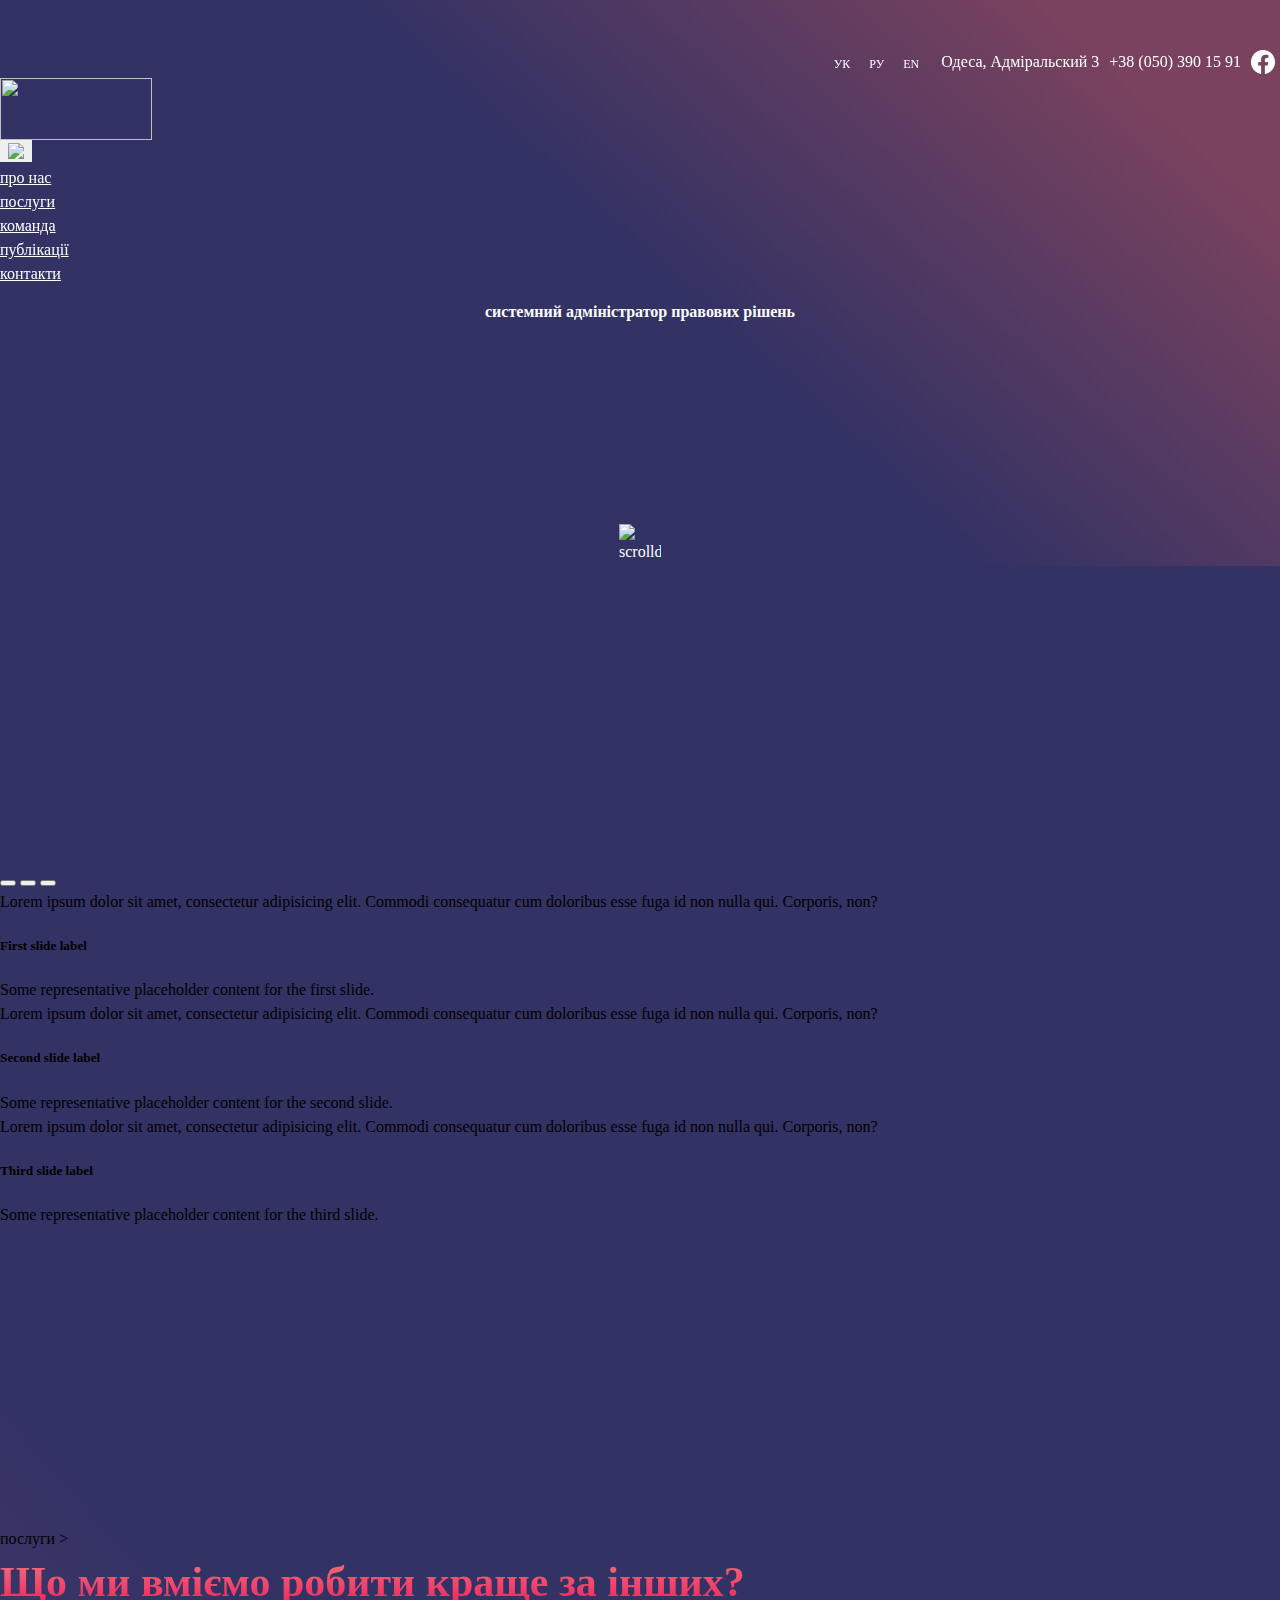
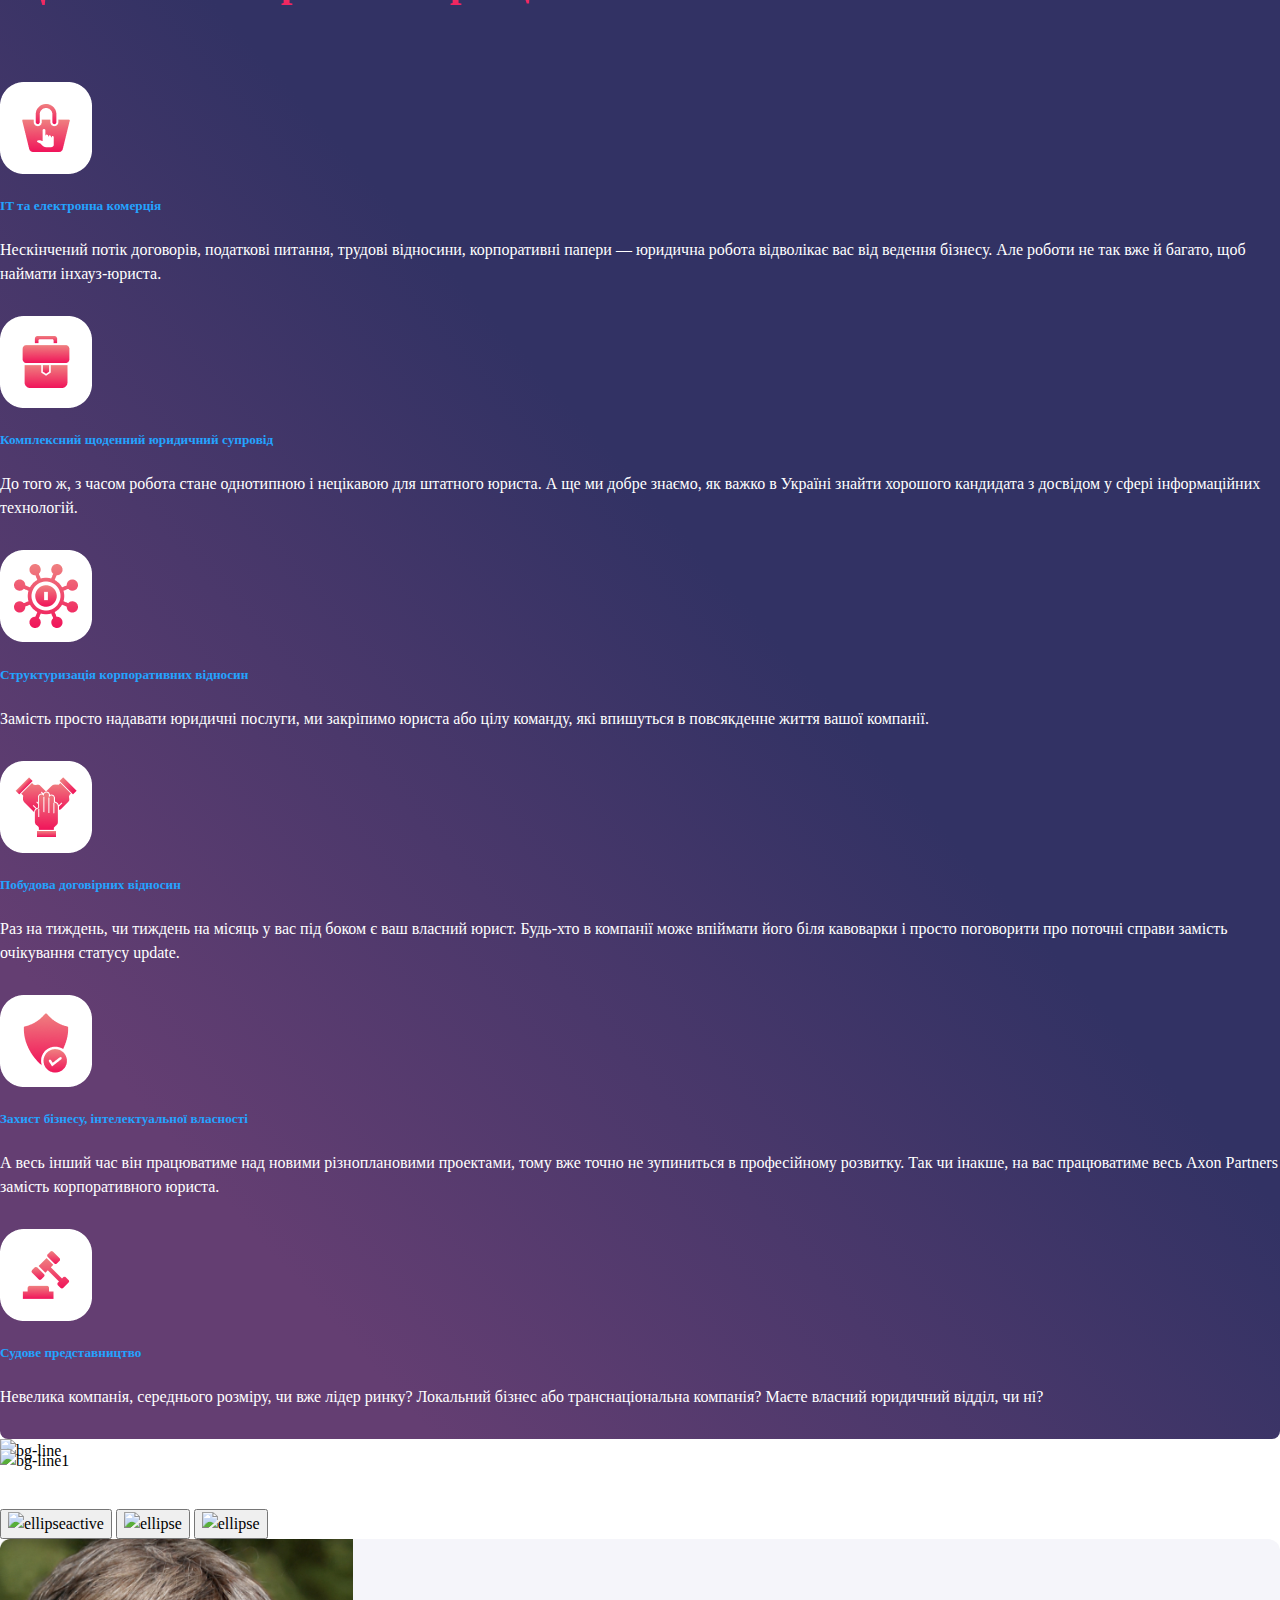
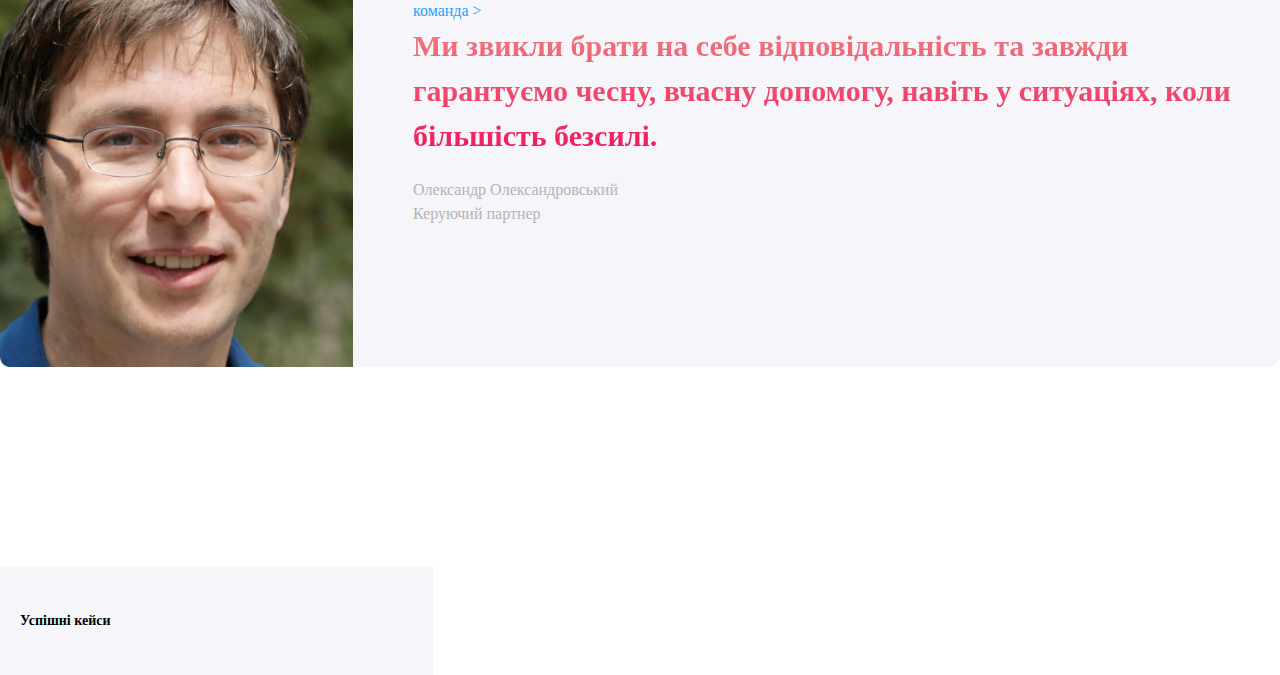
==== index.html @ 0350977d "first" ====
<!DOCTYPE html>
<html lang="en">
<head>
    <meta charset="UTF-8">
    <meta name="viewport" content="width=device-width, initial-scale=1">
    <title>HW-17-SCHEDROV</title>
    <link href="https://cdn.jsdelivr.net/npm/bootstrap@5.1.3/dist/css/bootstrap.min.css" rel="stylesheet" integrity="sha384-1BmE4kWBq78iYhFldvKuhfTAU6auU8tT94WrHftjDbrCEXSU1oBoqyl2QvZ6jIW3" crossorigin="anonymous">
   <link rel="stylesheet" href="./style/style.css">
</head>
<body>


<header>
 <div class="container">
             <div class="header-top-wrapper">
                 <div class="header-top">

                     <ul>
                         <li>
                             <div class="nav-lng">
                                 <ul>
                                     <li><a href="#">УК</a></li>
                                     <li><a href="#">РУ</a></li>
                                     <li><a href="#">EN</a></li>
                                 </ul>
                             </div>
                         </li>
                         <li>
                             <div class="nav-adress">
                                 <p>Одеса, Адміральский 3</p>
                             </div>
                         </li>
                         <li>
                             <div class="nav-phone">
                                 <p>+38 (050) 390 15 91</p>
                             </div>
                         </li>
                         <li>
                             <div class="nav-social">
                                 <img src="./img/fb_header.png" alt="fb header">
                             </div>
                         </li>


                     </ul>




                 </div>
             </div>
             <nav class="navbar navbar-expand-lg navbar-light ">
                 <div class="container-fluid">
                     <a class="navbar-brand" href="#">
                         <img src="./img/logo.png">
                     </a>
                     <button class="navbar-toggler" type="button" data-bs-toggle="collapse" data-bs-target="#navbarSupportedContent" aria-controls="navbarSupportedContent" aria-expanded="false" aria-label="Toggle navigation">

                         <img src="./img/hamburger.png">
                     </button>
                     <div class="collapse justify-content-end navbar-collapse"  id="navbarSupportedContent">
                         <ul class="navbar-nav">
                             <li class="nav-item">
                                 <a class="nav-link " href="#">про нас</a>
                             </li>
                             <li class="nav-item">
                                 <a class="nav-link" href="#">послуги</a>
                             </li>
                             <li class="nav-item">
                                 <a class="nav-link" href="#">команда</a>
                             </li>
                             <li class="nav-item">
                                 <a class="nav-link" href="#">публікації</a>
                             </li>
                             <li class="nav-item">
                                 <a class="nav-link" href="#">контакти</a>
                             </li>


                         </ul>
                     </div>
                 </div>
             </nav>
 </div>
</header>



<main>

    <div class="splash">
        <div class="container">

            <div class="row">
                <div class="col splash-bg-frame">

                    <div class="splash-text">
                        <h4>системний адміністратор правових рішень</h4>
                    </div>

                    <div class="splash-scroll">
                       <a><img src="./img/scrolldown.png" alt="scrolldown"></a>
                    </div>

                </div>


            </div>



        </div>









    </div>
    <div class="experience-services">
    <div class="container">


            <div class="row experience">
                <div id="carouselExampleCaptions" class="carousel slide" data-bs-ride="carousel">
                        <div class="carousel-indicators">
                            <button type="button" data-bs-target="#carouselExampleCaptions" data-bs-slide-to="0" class="active" aria-current="true" aria-label="Slide 1"></button>
                            <button type="button" data-bs-target="#carouselExampleCaptions" data-bs-slide-to="1" aria-label="Slide 2"></button>
                            <button type="button" data-bs-target="#carouselExampleCaptions" data-bs-slide-to="2" aria-label="Slide 3"></button>
                        </div>
                        <div class="carousel-inner">
                            <div class="carousel-item active">

                                <div class="carousel-item-content d-block w-100">
                                    <p>Lorem ipsum dolor sit amet, consectetur adipisicing elit.
                                        Commodi consequatur cum doloribus esse fuga id non nulla qui. Corporis, non?</p>
                                </div>
                                <div class="carousel-caption d-none d-md-block">
                                    <h5>First slide label</h5>
                                    <p>Some representative placeholder content for the first slide.</p>
                                </div>
                            </div>
                            <div class="carousel-item">
                                <div class="carousel-item-content d-block w-100">
                                    <p>Lorem ipsum dolor sit amet, consectetur adipisicing elit.
                                        Commodi consequatur cum doloribus esse fuga id non nulla qui. Corporis, non?</p>
                                </div>
                                <div class="carousel-caption d-none d-md-block">
                                    <h5>Second slide label</h5>
                                    <p>Some representative placeholder content for the second slide.</p>
                                </div>
                            </div>
                            <div class="carousel-item">
                                <div class="carousel-item-content d-block w-100">
                                    <p>Lorem ipsum dolor sit amet, consectetur adipisicing elit.
                                        Commodi consequatur cum doloribus esse fuga id non nulla qui. Corporis, non?</p>
                                </div>
                                <div class="carousel-caption d-none d-md-block">
                                    <h5>Third slide label</h5>
                                    <p>Some representative placeholder content for the third slide.</p>
                                </div>
                            </div>
                        </div>

                    </div>
            </div>


            <div class="row services">

                <nav aria-label="breadcrumb">
                    <ol class="breadcrumb">
                        <li class="breadcrumb-item active" aria-current="page">послуги ></li>
                    </ol>
                </nav>

                <div class="services-title">
                    <h3>Що ми вміємо робити краще за інших?</h3>
                </div>

               <div class="row services-grid">

                   <div class="col-lg-4">
                       <div class="services-item">

                           <div class="services-item-image">
                               <img src="./img/services-icon1.png" alt="services-icon1">
                           </div>
                           <div class="services-item-title">
                               <h5>IT та електронна комерція</h5>
                           </div>
                           <div class="services-item-text">
                               <p>Нескінчений потік договорів, податкові питання,
                                   трудові відносини, корпоративні папери — юридична робота відволікає
                                   вас від ведення бізнесу. Але роботи не так вже й багато,
                                   щоб наймати інхауз-юриста. </p>
                           </div>

                       </div>
                   </div>
                   <div class="col-lg-4">
                       <div class="services-item">
                           <div class="services-item-image">
                               <img src="./img/services-icon2.png" alt="services-icon2">
                           </div>
                           <div class="services-item-title">
                               <h5>Комплексний щоденний
                                   юридичний супровід</h5>
                           </div>
                           <div class="services-item-text">
                               <p>До того ж, з часом робота стане однотипною і нецікавою
                                   для штатного юриста. А ще ми добре знаємо, як важко в
                                   Україні знайти хорошого кандидата з досвідом
                                   у сфері інформаційних технологій.</p>
                           </div>

                       </div>
                   </div>
                   <div class="col-lg-4">
                       <div class="services-item">
                           <div class="services-item-image">
                               <img src="./img/services-icon3.png" alt="services-icon3">
                           </div>
                           <div class="services-item-title">
                               <h5>Структуризація корпоративних відносин</h5>
                           </div>
                           <div class="services-item-text">
                               <p>Замість просто надавати юридичні послуги, ми
                                   закріпимо юриста або цілу команду,
                                   які впишуться в повсякденне життя вашої компанії.  </p>
                           </div>

                       </div>
                   </div>
                   <div class="col-lg-4">
                       <div class="services-item">
                           <div class="services-item-image">
                               <img src="./img/services-icon4.png" alt="services-icon4">
                           </div>
                           <div class="services-item-title">
                               <h5>Побудовa договірних відносин</h5>
                           </div>
                           <div class="services-item-text">
                               <p>Раз на тиждень, чи тиждень на місяць у вас під боком є ваш власний юрист.
                                   Будь-хто в компанії може впіймати його біля кавоварки і просто
                                   поговорити про поточні справи замість очікування статусу update.

                               </p>
                           </div>

                       </div>
                   </div>
                   <div class="col-lg-4">
                       <div class="services-item">
                           <div class="services-item-image">
                               <img src="./img/services-icon5.png" alt="services-icon5">
                           </div>
                           <div class="services-item-title">
                               <h5>Захист бізнесу, інтелектуальної власності</h5>
                           </div>
                           <div class="services-item-text">
                               <p>А весь інший час він працюватиме над новими різноплановими проектами,
                                   тому вже точно не зупиниться в професійному розвитку.
                                   Так чи інакше, на вас працюватиме весь Axon Partners замість корпоративного юриста. </p>
                           </div>

                       </div>
                   </div>
                   <div class="col-lg-4">
                       <div class="services-item">
                           <div class="services-item-image">
                               <img src="./img/services-icon6.png" alt="services-icon6">
                           </div>
                           <div class="services-item-title">
                               <h5>Судове представництво</h5>
                           </div>
                           <div class="services-item-text">
                               <p>Невелика компанія, середнього розміру, чи вже лідер ринку?
                                   Локальний бізнес або транснаціональна компанія?
                                   Маєте власний юридичний відділ, чи ні?</p>
                           </div>

                       </div>
                   </div>





               </div>





            </div>











        </div>


    </div>

    <div class="experience-services-shadow-wrapper">



            <div class="experience-services-shadows">
                <div class="experience-services-shadow1">
                    <img src="./img/bg_line.png" alt="bg-line">
                </div>
                <div class="experience-services-shadow2">
                    <img src="./img/bg_line1.png" alt="bg-line1">
                </div>
            </div>





    </div>



    <div class="team-clients">
        <div class="container">



            <div class="row team">

                <div id="carouselExampleIndicators" class="carousel slide" data-bs-ride="carousel">
                    <div class="carousel-indicators">
                        <button type="button" data-bs-target="#carouselExampleIndicators" data-bs-slide-to="0" class="active" aria-current="true" aria-label="Slide 1">
                            <img src="./img/ellipseactive.png" alt="ellipseactive">
                        </button>
                        <button type="button" data-bs-target="#carouselExampleIndicators" data-bs-slide-to="1" aria-label="Slide 2">
                            <img src="./img/ellipse.png" alt="ellipse">
                        </button>
                        <button type="button" data-bs-target="#carouselExampleIndicators" data-bs-slide-to="2" aria-label="Slide 3">
                            <img src="./img/ellipse.png" alt="ellipse">
                        </button>
                    </div>
                    <div class="carousel-inner">
                        <div class="carousel-item active ">

                            <div class="carousel-item-image">
                                <img src="./img/carimage.jpg" alt="carousel-item-image">
                            </div>
                            <div class="carousel-item-info">

                                <nav aria-label="breadcrumb">
                                    <ol class="breadcrumb">
                                        <li class="breadcrumb-item active" aria-current="page">команда ></li>
                                    </ol>
                                </nav>

                                <div class="carousel-item-title">
                                    <h3>
                                        Ми звикли брати на себе відповідальність
                                        та завжди гарантуємо чесну, вчасну допомогу,
                                        навіть у ситуаціях, коли більшість безсилі.
                                    </h3>
                                </div>

                                <div class="carousel-item-sub-title">
                                     <p>Олександр Олександровський</p>
                                </div>
                                <div class="carousel-item-sub-sub-title">
                                    <p>Керуючий партнер</p>
                                </div>
                            </div>
                        </div>



                    </div>



                    </div>

                </div>


            <div class="row clients">


                <div class="col-lg-4">
                    <div class="clients-title">
                        <h5>Успішні кейси</h5>
                    </div>
                </div>

                <div class="col-lg-4">
                    <div class="clients-item">
                        <div class="clients-item">

                        </div>
                    </div>
                </div>


            </div>







        </div>





    </div>






</main>

<footer>


</footer>




<script src="https://cdn.jsdelivr.net/npm/bootstrap@5.1.3/dist/js/bootstrap.bundle.min.js" integrity="sha384-ka7Sk0Gln4gmtz2MlQnikT1wXgYsOg+OMhuP+IlRH9sENBO0LRn5q+8nbTov4+1p" crossorigin="anonymous"></script>
<script src="https://cdn.jsdelivr.net/npm/@popperjs/core@2.10.2/dist/umd/popper.min.js" integrity="sha384-7+zCNj/IqJ95wo16oMtfsKbZ9ccEh31eOz1HGyDuCQ6wgnyJNSYdrPa03rtR1zdB" crossorigin="anonymous"></script>
<script src="https://cdn.jsdelivr.net/npm/bootstrap@5.1.3/dist/js/bootstrap.min.js" integrity="sha384-QJHtvGhmr9XOIpI6YVutG+2QOK9T+ZnN4kzFN1RtK3zEFEIsxhlmWl5/YESvpZ13" crossorigin="anonymous"></script>




</body>
</html>
---- style/style.css ----
@charset "UTF-8";
/* Указываем box sizing */
*,
*::before,
*::after {
  box-sizing: border-box;
}

/* Убираем внутренние отступы */
ul[class],
ol[class] {
  padding: 0;
}

/* Убираем внешние отступы */
body,
h1,
h2,
h3,
h4,
p,
ul[class],
ol[class],
li,
figure,
figcaption,
blockquote,
dl,
dd {
  margin: 0;
}

/* Выставляем основные настройки по-умолчанию для body */
body {
  min-height: 100vh;
  scroll-behavior: smooth;
  text-rendering: optimizeSpeed;
  line-height: 1.5;
}

/* Удаляем стандартную стилизацию для всех ul и il, у которых есть атрибут class*/
ul[class],
ol[class] {
  list-style: none;
}

/* Элементы a, у которых нет класса, сбрасываем до дефолтных стилей */
a:not([class]) {
  text-decoration-skip-ink: auto;
}

/* Упрощаем работу с изображениями */
img {
  max-width: 100%;
  display: block;
}

/* Указываем понятную периодичность в потоке данных у article*/
article > * + * {
  margin-top: 1em;
}

/* Наследуем шрифты для инпутов и кнопок */
input,
button,
textarea,
select {
  font: inherit;
}

/* Удаляем все анимации и переходы для людей, которые предпочитай их не использовать */
@media (prefers-reduced-motion: reduce) {
  * {
    animation-duration: 0.01ms !important;
    animation-iteration-count: 1 !important;
    transition-duration: 0.01ms !important;
    scroll-behavior: auto !important;
  }
}
h1 {
  font-size: 50px;
  text-transform: uppercase;
}

h2 {
  text-transform: uppercase;
}

h3 {
  font-size: 30px;
}

header {
  margin-top: 50px;
  width: 100%;
  background-color: transparent;
  position: fixed;
}
header .header-top-wrapper {
  display: flex;
  justify-content: flex-end;
  align-items: center;
}
header .header-top-wrapper .header-top {
  color: white;
}
header .header-top-wrapper .header-top ul {
  display: flex;
  list-style: none;
  padding-left: 0;
  margin: 0;
}
header .header-top-wrapper .header-top ul li {
  margin: 0 5px;
}
header .header-top-wrapper .header-top ul li .nav-lng ul li {
  margin: 0 5px 0 0;
}
header .header-top-wrapper .header-top ul li .nav-lng ul li a {
  font-size: 12px;
  display: inline-block;
  text-decoration: none;
  color: white;
  background-color: transparent;
  border-radius: 8px;
  padding: 5px 7px;
}
header .header-top-wrapper .header-top ul li .nav-lng ul li:hover {
  display: inline-block;
  text-decoration: none;
  transition: 0.3s;
  background-color: #F0145A;
  border-radius: 8px;
}
header nav {
  padding: 0;
  background-color: transparent;
}
header nav #navbarSupportedContent ul li a {
  color: white;
}
header nav #navbarSupportedContent ul li a:hover {
  color: #F0145A;
  transition: 0.3s;
}
header .navbar-light .navbar-brand {
  padding: 0;
  margin: 0;
}
header .navbar-light .navbar-brand img {
  width: 152px;
  height: 62px;
}
header .navbar-light .navbar-toggler {
  border-color: transparent;
}

@media (max-width: 576px) {
  header .header-top-wrapper {
    justify-content: center;
    align-items: center;
  }
  header .header-top-wrapper .header-top ul li .nav-adress {
    display: none;
  }
  header .header-top-wrapper .header-top ul li .nav-social {
    display: none;
  }
}
.splash {
  padding-top: 200px;
  background: linear-gradient(42.01deg, #323264 14.33%, #323264 51.39%, #7A425E 87.53%);
}
.splash .splash-bg-frame {
  background-repeat: no-repeat;
  background-image: url("./../img/frame.png");
  background-position: center;
  background-size: contain;
  text-align: center;
  color: white;
}
.splash .splash-bg-frame .splash-text {
  margin: 100px auto 200px auto;
  max-width: 350px;
}
.splash .splash-bg-frame .splash-scroll a img {
  margin: 0 auto;
  width: 42px;
  height: 42px;
}

.experience-services {
  border-bottom-left-radius: 8px;
  border-bottom-right-radius: 8px;
  max-width: 1440px;
  margin: 0 auto;
  background: linear-gradient(228.57deg, #323264 11.93%, #323264 57.17%, #643E72 87.46%);
}
.experience-services #carouselExampleCaptions {
  padding-top: 300px;
  padding-bottom: 300px;
}
.experience-services .services .services-title {
  padding-bottom: 68px;
}
.experience-services .services .services-title h3 {
  font-size: 42px;
  max-width: 768px;
  background: -webkit-linear-gradient(90.13deg, #F0145A 0.84%, #EF8080 99.96%);
  -webkit-background-clip: text;
  -webkit-text-fill-color: transparent;
}
.experience-services .services .services-grid .services-item {
  padding-bottom: 30px;
}
.experience-services .services .services-grid .services-item .services-item-image {
  margin-bottom: 20px;
}
.experience-services .services .services-grid .services-item .services-item-title {
  color: #24A3FF;
}
.experience-services .services .services-grid .services-item .services-item-text {
  color: white;
}

.experience-services-shadow-wrapper .experience-services-shadows {
  background: white;
}
.experience-services-shadow-wrapper .experience-services-shadows .experience-services-shadow1 {
  max-width: 1400px;
  height: 10px;
  margin: 0 auto;
}
.experience-services-shadow-wrapper .experience-services-shadows .experience-services-shadow2 {
  max-width: 1360px;
  height: 10px;
  margin: 0 auto;
}
@media (max-width: 335px) {
  .experience-services .services .services-grid .services-item {
    display: flex;
    flex-wrap: wrap;
    align-items: center;
    justify-content: space-between;
  }
  .experience-services .services .services-grid .services-item .services-item-image img {
    width: 62px;
    height: 62px;
  }
  .experience-services .services .services-grid .services-item .services-item-title {
    max-width: 75%;
  }
  .experience-services .services .services-grid .services-item .services-item-title h5 {
    font-size: 18px;
  }
}
.team-clients {
  background: white;
}
.team-clients .team {
  margin-top: 50px;
}
.team-clients .team #carouselExampleIndicators {
  margin-bottom: 200px;
}
.team-clients .team #carouselExampleIndicators .carousel-indicators {
  bottom: -55px;
}
.team-clients .team #carouselExampleIndicators .carousel-inner {
  background: #F5F5FA;
  border-radius: 12px;
}
.team-clients .team #carouselExampleIndicators .carousel-inner .carousel-item {
  display: flex;
}
.team-clients .team #carouselExampleIndicators .carousel-inner .carousel-item .carousel-item-info {
  margin: 60px 40px 0 60px;
  max-width: 827px;
}
.team-clients .team #carouselExampleIndicators .carousel-inner .carousel-item .carousel-item-info nav .breadcrumb li {
  color: #24A3FF;
}
.team-clients .team #carouselExampleIndicators .carousel-inner .carousel-item .carousel-item-info .carousel-item-title {
  padding-bottom: 20px;
}
.team-clients .team #carouselExampleIndicators .carousel-inner .carousel-item .carousel-item-info .carousel-item-title h3 {
  background: -webkit-linear-gradient(90.13deg, #F0145A 0.84%, #EF8080 99.96%);
  -webkit-background-clip: text;
  -webkit-text-fill-color: transparent;
}
.team-clients .team #carouselExampleIndicators .carousel-inner .carousel-item .carousel-item-info .carousel-item-sub-title {
  color: #B3B3BA;
}
.team-clients .team #carouselExampleIndicators .carousel-inner .carousel-item .carousel-item-info .carousel-item-sub-sub-title {
  color: #B3B3BA;
}
.team-clients .clients {
  border-radius: 12px;
}
.team-clients .clients .clients-title {
  background: #F5F5FA;
  max-width: 433px;
  padding: 20px 0 20px 20px;
}
.team-clients .clients .clients-title h5 {
  font-size: 14px;
}

@media (max-width: 335px) {
  .team-clients .clients #carouselExampleIndicators .carousel-inner .carousel-item .carousel-item-image {
    align-self: flex-end;
    padding-right: 10px;
  }
  .team-clients .clients #carouselExampleIndicators .carousel-inner .carousel-item .carousel-item-image img {
    border-radius: 40% 40%;
  }
  .team-clients .clients #carouselExampleIndicators .carousel-inner .carousel-item .carousel-item-info {
    margin: 0;
  }
}

/*# sourceMappingURL=style.css.map */
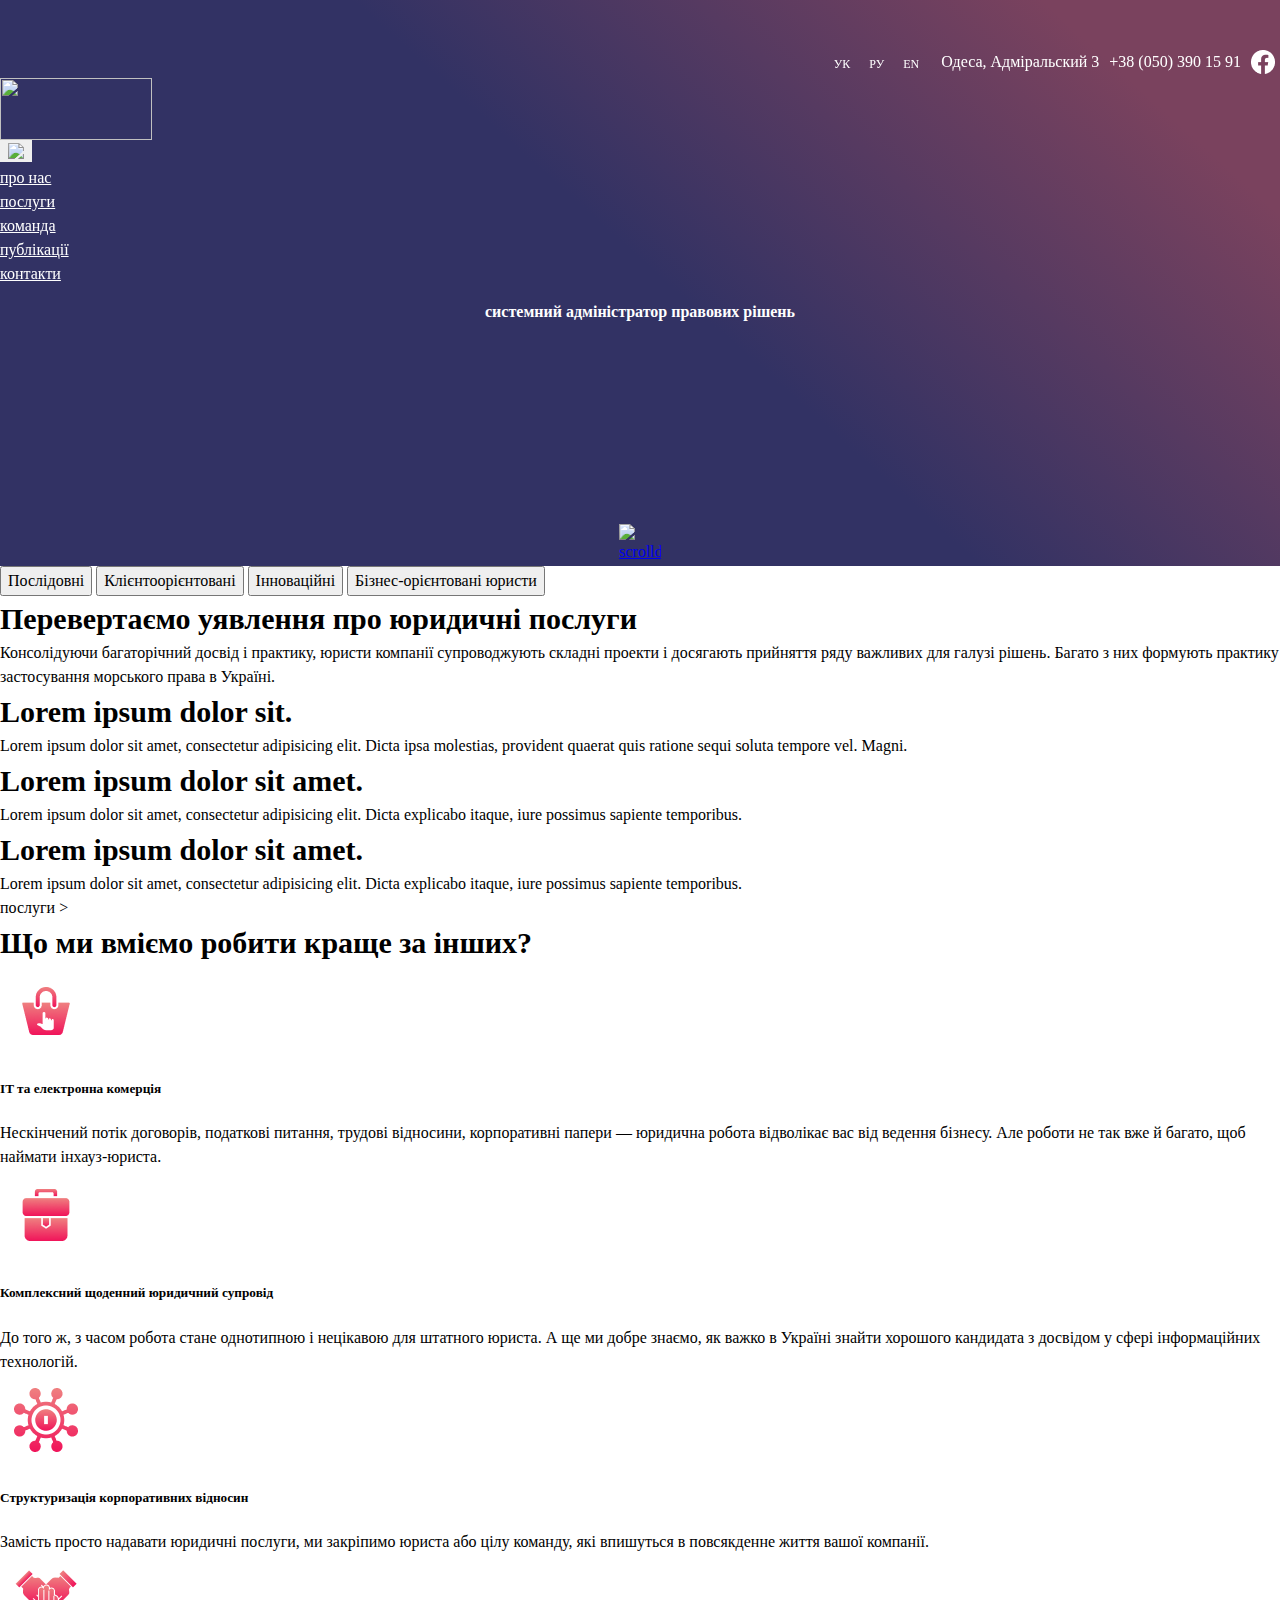
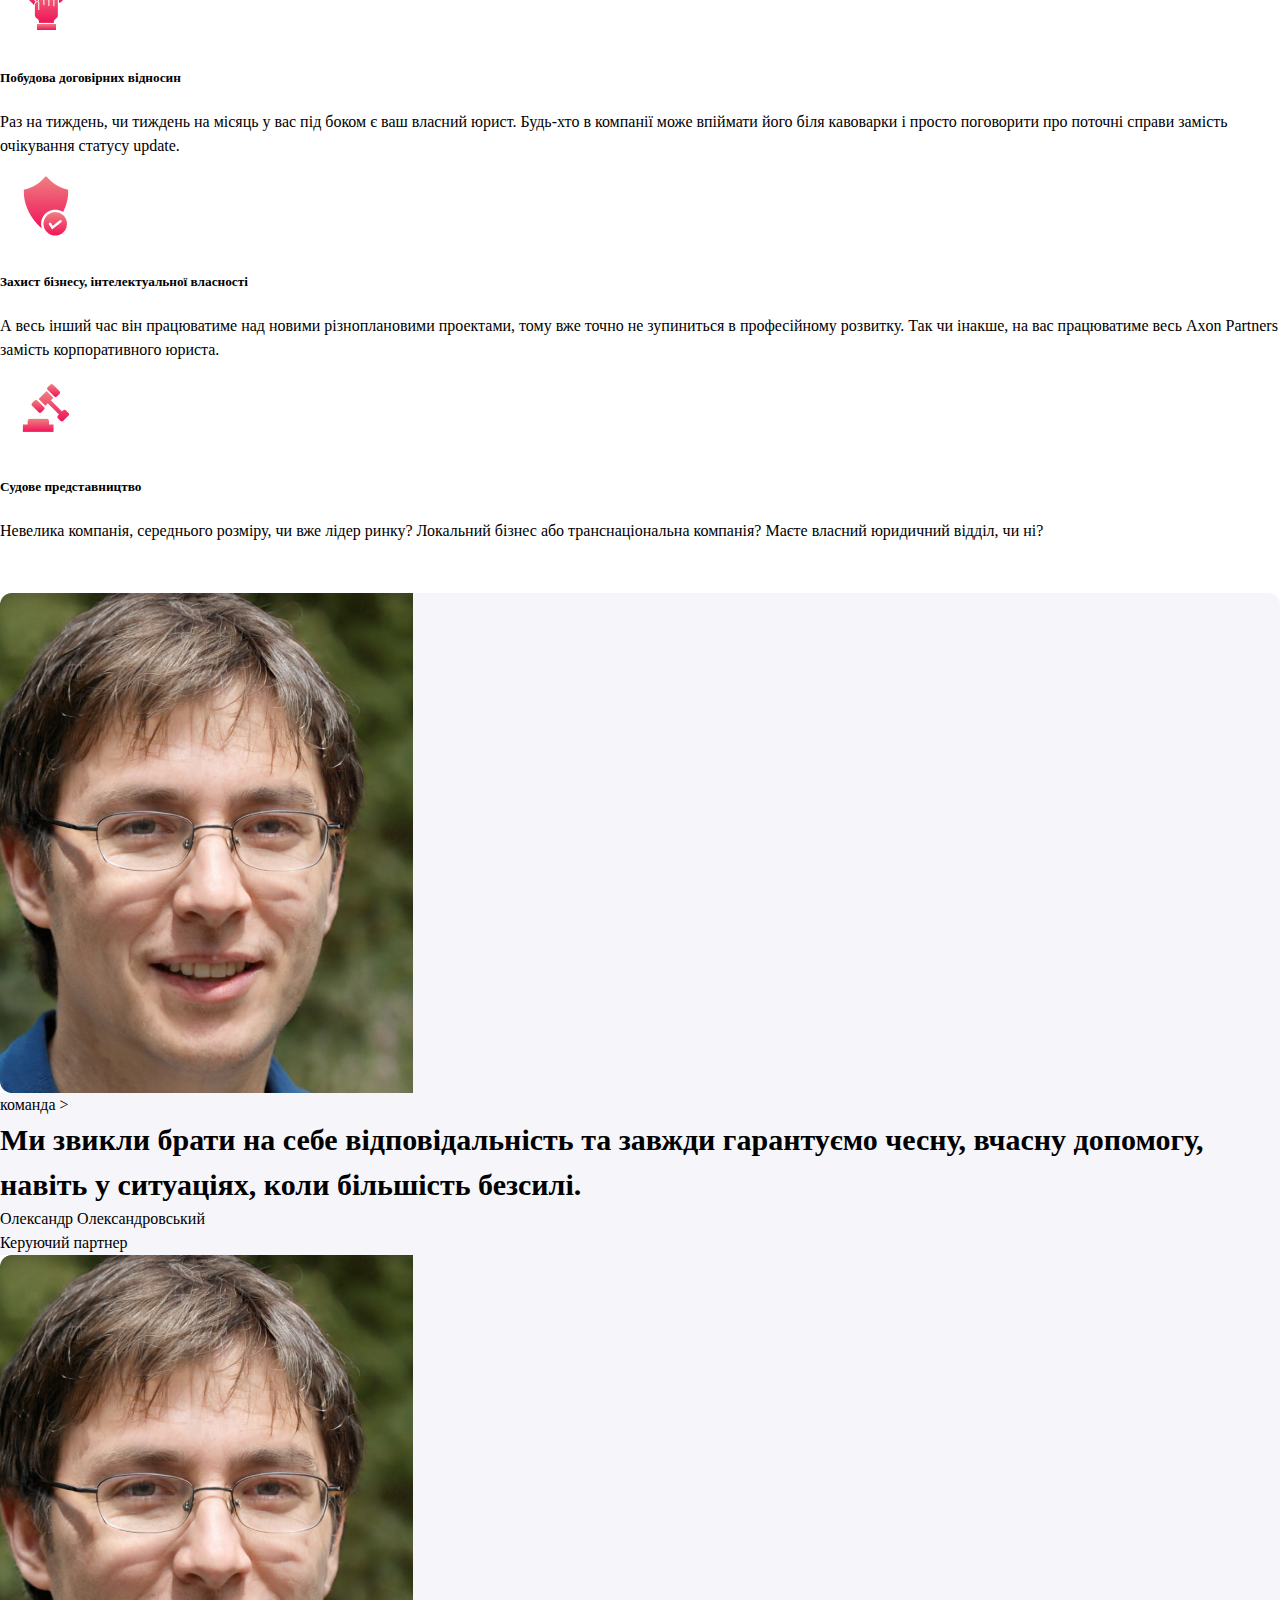
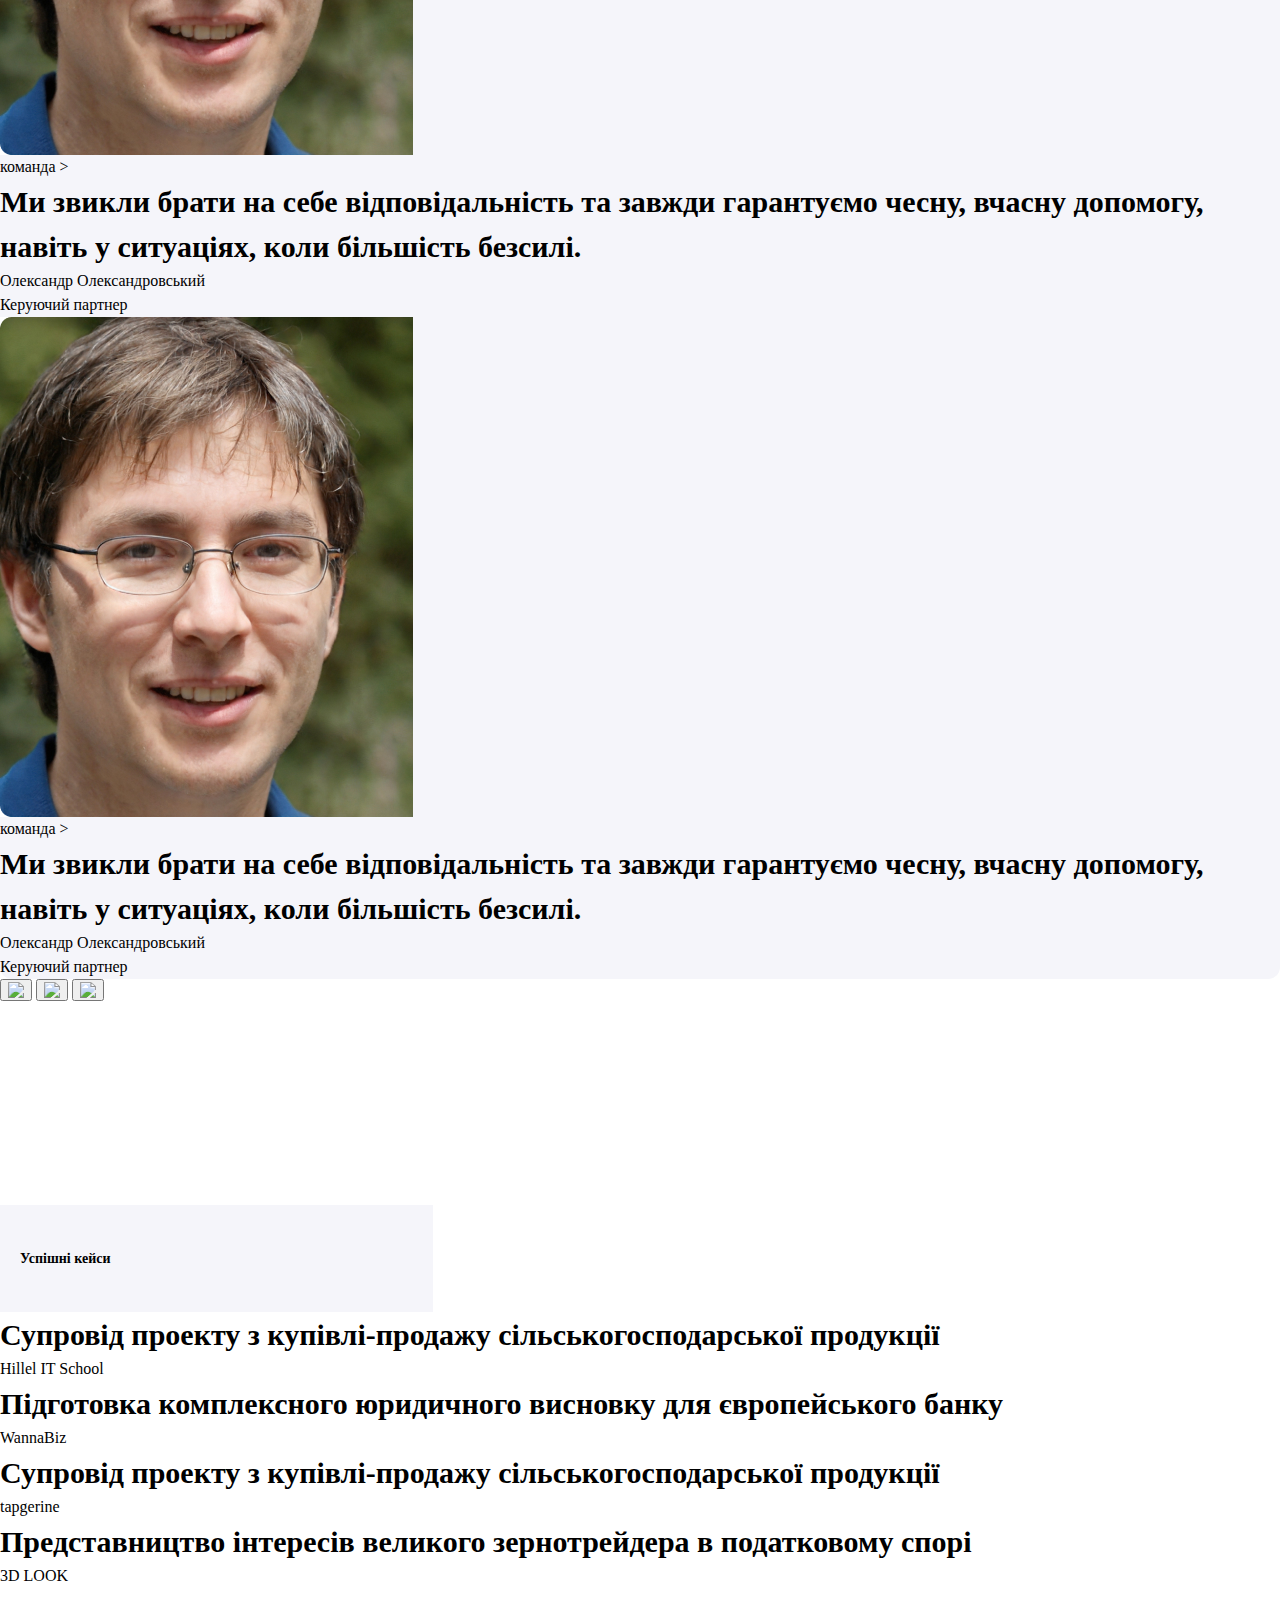
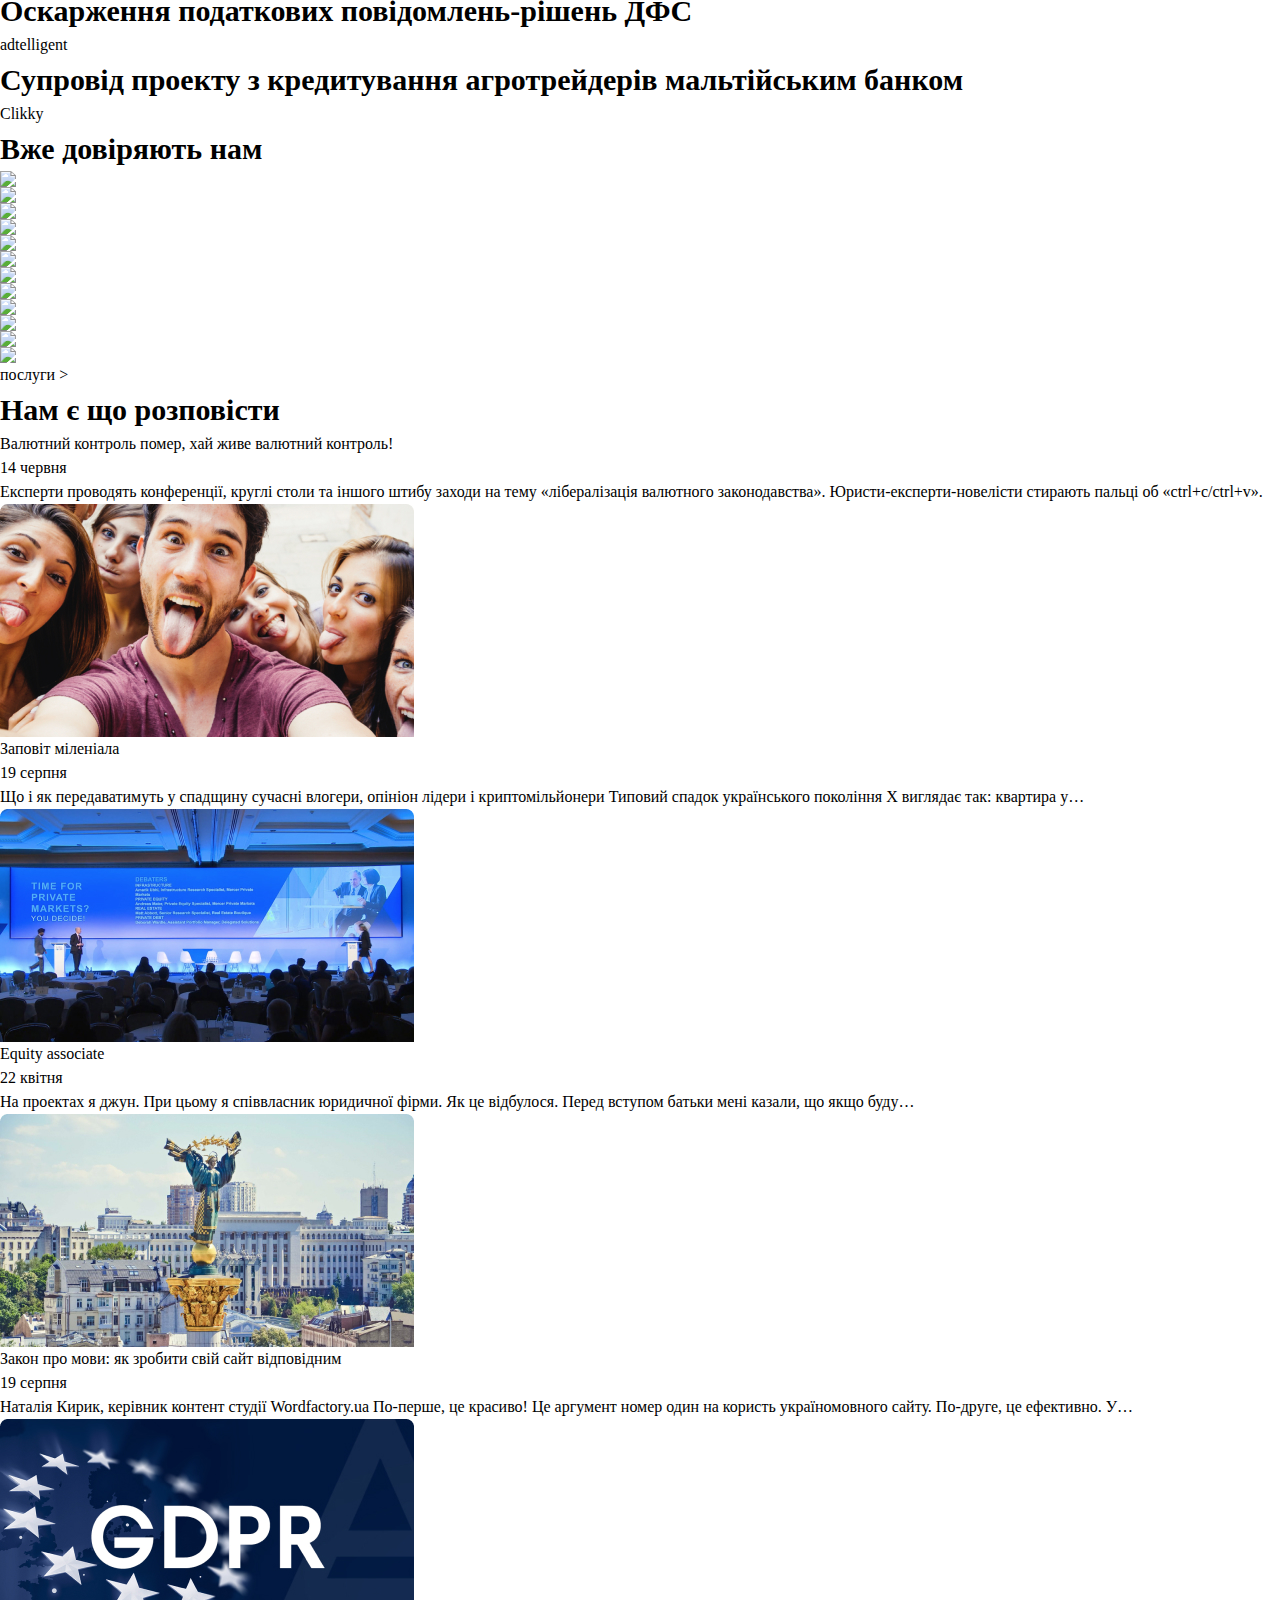
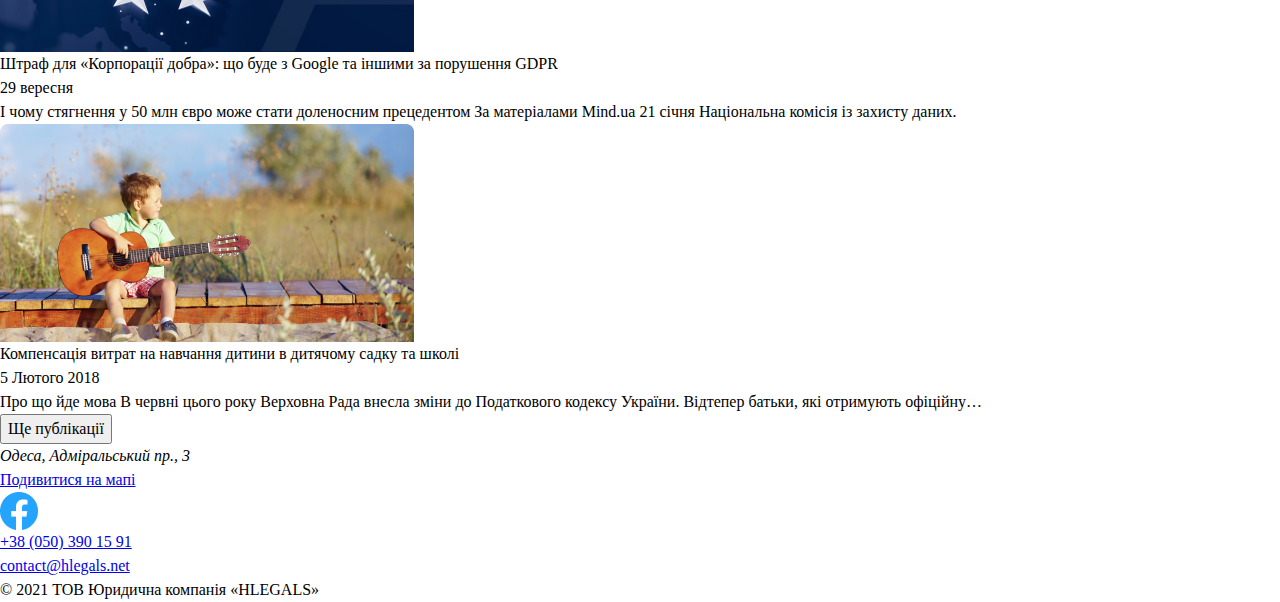
==== commit a981ee01: "new page" ====
--- a/index.html
+++ b/index.html
@@ -4,86 +4,86 @@
     <meta charset="UTF-8">
     <meta name="viewport" content="width=device-width, initial-scale=1">
     <title>HW-17-SCHEDROV</title>
-    <link href="https://cdn.jsdelivr.net/npm/bootstrap@5.1.3/dist/css/bootstrap.min.css" rel="stylesheet" integrity="sha384-1BmE4kWBq78iYhFldvKuhfTAU6auU8tT94WrHftjDbrCEXSU1oBoqyl2QvZ6jIW3" crossorigin="anonymous">
-   <link rel="stylesheet" href="./style/style.css">
+    <link href="https://cdn.jsdelivr.net/npm/bootstrap@5.1.3/dist/css/bootstrap.min.css" rel="stylesheet"
+          integrity="sha384-1BmE4kWBq78iYhFldvKuhfTAU6auU8tT94WrHftjDbrCEXSU1oBoqyl2QvZ6jIW3" crossorigin="anonymous">
+    <link rel="stylesheet" href="./style/style.css">
 </head>
 <body>
 
 
 <header>
- <div class="container">
-             <div class="header-top-wrapper">
-                 <div class="header-top">
-
-                     <ul>
-                         <li>
-                             <div class="nav-lng">
-                                 <ul>
-                                     <li><a href="#">УК</a></li>
-                                     <li><a href="#">РУ</a></li>
-                                     <li><a href="#">EN</a></li>
-                                 </ul>
-                             </div>
-                         </li>
-                         <li>
-                             <div class="nav-adress">
-                                 <p>Одеса, Адміральский 3</p>
-                             </div>
-                         </li>
-                         <li>
-                             <div class="nav-phone">
-                                 <p>+38 (050) 390 15 91</p>
-                             </div>
-                         </li>
-                         <li>
-                             <div class="nav-social">
-                                 <img src="./img/fb_header.png" alt="fb header">
-                             </div>
-                         </li>
-
-
-                     </ul>
-
-
-
-
-                 </div>
-             </div>
-             <nav class="navbar navbar-expand-lg navbar-light ">
-                 <div class="container-fluid">
-                     <a class="navbar-brand" href="#">
-                         <img src="./img/logo.png">
-                     </a>
-                     <button class="navbar-toggler" type="button" data-bs-toggle="collapse" data-bs-target="#navbarSupportedContent" aria-controls="navbarSupportedContent" aria-expanded="false" aria-label="Toggle navigation">
-
-                         <img src="./img/hamburger.png">
-                     </button>
-                     <div class="collapse justify-content-end navbar-collapse"  id="navbarSupportedContent">
-                         <ul class="navbar-nav">
-                             <li class="nav-item">
-                                 <a class="nav-link " href="#">про нас</a>
-                             </li>
-                             <li class="nav-item">
-                                 <a class="nav-link" href="#">послуги</a>
-                             </li>
-                             <li class="nav-item">
-                                 <a class="nav-link" href="#">команда</a>
-                             </li>
-                             <li class="nav-item">
-                                 <a class="nav-link" href="#">публікації</a>
-                             </li>
-                             <li class="nav-item">
-                                 <a class="nav-link" href="#">контакти</a>
-                             </li>
-
-
-                         </ul>
-                     </div>
-                 </div>
-             </nav>
- </div>
+    <div class="container">
+        <div class="header-top-wrapper">
+            <div class="header-top">
+
+                <ul>
+                    <li>
+                        <div class="nav-lng">
+                            <ul>
+                                <li><a href="#">УК</a></li>
+                                <li><a href="#">РУ</a></li>
+                                <li><a href="#">EN</a></li>
+                            </ul>
+                        </div>
+                    </li>
+                    <li>
+                        <div class="nav-adress">
+                            <p>Одеса, Адміральский 3</p>
+                        </div>
+                    </li>
+                    <li>
+                        <div class="nav-phone">
+                            <p>+38 (050) 390 15 91</p>
+                        </div>
+                    </li>
+                    <li>
+                        <div class="nav-social">
+                            <a href="#"> <img src="./img/fb_header.png" alt="fb header"></a>
+                        </div>
+                    </li>
+
+
+                </ul>
+
+
+            </div>
+        </div>
+        <nav class="navbar navbar-expand-lg navbar-light ">
+            <div class="container-fluid">
+                <a class="navbar-brand" href="#">
+                    <img class="logo-main" src="./img/logo.png">
+                </a>
+                <button class="navbar-toggler" type="button" data-bs-toggle="collapse"
+                        data-bs-target="#navbarSupportedContent" aria-controls="navbarSupportedContent"
+                        aria-expanded="false" aria-label="Toggle navigation">
+
+                    <img src="./img/hamburger.png">
+                </button>
+                <div class="collapse justify-content-end navbar-collapse" id="navbarSupportedContent">
+                    <ul class="navbar-nav">
+                        <li class="nav-item">
+                            <a class="nav-link " href="#">про нас</a>
+                        </li>
+                        <li class="nav-item">
+                            <a class="nav-link" href="./pages/services.html">послуги</a>
+                        </li>
+                        <li class="nav-item">
+                            <a class="nav-link" href="#">команда</a>
+                        </li>
+                        <li class="nav-item">
+                            <a class="nav-link" href="#">публікації</a>
+                        </li>
+                        <li class="nav-item">
+                            <a class="nav-link" href="#">контакти</a>
+                        </li>
+
+
+                    </ul>
+                </div>
+            </div>
+        </nav>
+    </div>
 </header>
-
 
 
 <main>
@@ -99,336 +99,709 @@
                     </div>
 
                     <div class="splash-scroll">
-                       <a><img src="./img/scrolldown.png" alt="scrolldown"></a>
-                    </div>
-
-                </div>
-
-
-            </div>
-
+                        <a href="#experience-services"><img src="./img/scrolldown.png" alt="scrolldown"></a>
+                    </div>
+                    <div class="grad-splash"></div>
+                </div>
+
+
+
+            </div>
 
 
         </div>
 
 
-
-
-
-
-
-
-
     </div>
-    <div class="experience-services">
-    <div class="container">
-
-
+    <div id="experience-services">
+        <div class="container">
             <div class="row experience">
-                <div id="carouselExampleCaptions" class="carousel slide" data-bs-ride="carousel">
-                        <div class="carousel-indicators">
-                            <button type="button" data-bs-target="#carouselExampleCaptions" data-bs-slide-to="0" class="active" aria-current="true" aria-label="Slide 1"></button>
-                            <button type="button" data-bs-target="#carouselExampleCaptions" data-bs-slide-to="1" aria-label="Slide 2"></button>
-                            <button type="button" data-bs-target="#carouselExampleCaptions" data-bs-slide-to="2" aria-label="Slide 3"></button>
-                        </div>
-                        <div class="carousel-inner">
-                            <div class="carousel-item active">
-
-                                <div class="carousel-item-content d-block w-100">
-                                    <p>Lorem ipsum dolor sit amet, consectetur adipisicing elit.
-                                        Commodi consequatur cum doloribus esse fuga id non nulla qui. Corporis, non?</p>
-                                </div>
-                                <div class="carousel-caption d-none d-md-block">
-                                    <h5>First slide label</h5>
-                                    <p>Some representative placeholder content for the first slide.</p>
-                                </div>
-                            </div>
-                            <div class="carousel-item">
-                                <div class="carousel-item-content d-block w-100">
-                                    <p>Lorem ipsum dolor sit amet, consectetur adipisicing elit.
-                                        Commodi consequatur cum doloribus esse fuga id non nulla qui. Corporis, non?</p>
-                                </div>
-                                <div class="carousel-caption d-none d-md-block">
-                                    <h5>Second slide label</h5>
-                                    <p>Some representative placeholder content for the second slide.</p>
-                                </div>
-                            </div>
-                            <div class="carousel-item">
-                                <div class="carousel-item-content d-block w-100">
-                                    <p>Lorem ipsum dolor sit amet, consectetur adipisicing elit.
-                                        Commodi consequatur cum doloribus esse fuga id non nulla qui. Corporis, non?</p>
-                                </div>
-                                <div class="carousel-caption d-none d-md-block">
-                                    <h5>Third slide label</h5>
-                                    <p>Some representative placeholder content for the third slide.</p>
-                                </div>
-                            </div>
-                        </div>
-
-                    </div>
-            </div>
-
-
+
+                <div class="d-flex  align-items-start">
+                    <div class="nav flex-column nav-pills me-3" id="v-pills-tab" role="tablist"
+                         aria-orientation="vertical">
+                        <button class="nav-link active" id="v-pills-home-tab" data-bs-toggle="pill"
+                                data-bs-target="#v-pills-home" type="button" role="tab" aria-controls="v-pills-home"
+                                aria-selected="true">Послідовні
+                        </button>
+                        <button class="nav-link" id="v-pills-profile-tab" data-bs-toggle="pill"
+                                data-bs-target="#v-pills-profile" type="button" role="tab"
+                                aria-controls="v-pills-profile" aria-selected="false">Клієнтоорієнтовані
+                        </button>
+                        <button class="nav-link" id="v-pills-messages-tab" data-bs-toggle="pill"
+                                data-bs-target="#v-pills-messages" type="button" role="tab"
+                                aria-controls="v-pills-messages" aria-selected="false">Інноваційні
+                        </button>
+                        <button class="nav-link" id="v-pills-settings-tab" data-bs-toggle="pill"
+                                data-bs-target="#v-pills-settings" type="button" role="tab"
+                                aria-controls="v-pills-settings" aria-selected="false">Бізнес-орієнтовані
+                            юристи
+                        </button>
+                    </div>
+                    <div class="tab-content" id="v-pills-tabContent">
+                        <div class="tab-pane fade show active" id="v-pills-home" role="tabpanel"
+                             aria-labelledby="v-pills-home-tab">
+
+
+                            <h3>Перевертаємо уявлення про юридичні послуги</h3>
+
+                            <p>Консолідуючи багаторічний досвід і практику, юристи компанії
+                                супроводжують складні проекти і досягають прийняття ряду
+                                важливих для галузі рішень. Багато з них формують практику
+                                застосування морського права в Україні.</p>
+
+
+                        </div>
+
+                        <div class="tab-pane fade" id="v-pills-profile" role="tabpanel"
+                             aria-labelledby="v-pills-profile-tab">
+
+
+                            <h3>Lorem ipsum dolor sit.</h3>
+
+                            <p>Lorem ipsum dolor sit amet, consectetur adipisicing elit.
+                                Dicta ipsa molestias, provident quaerat quis ratione
+                                sequi soluta tempore vel. Magni.</p>
+
+
+                        </div>
+                        <div class="tab-pane fade" id="v-pills-messages" role="tabpanel"
+                             aria-labelledby="v-pills-messages-tab">
+
+                            <h3>Lorem ipsum dolor sit amet.</h3>
+                            <p>Lorem ipsum dolor sit amet, consectetur adipisicing elit.
+                                Dicta explicabo itaque, iure possimus sapiente temporibus.</p>
+
+                        </div>
+                        <div class="tab-pane fade" id="v-pills-settings" role="tabpanel"
+                             aria-labelledby="v-pills-settings-tab">
+
+                            <h3>Lorem ipsum dolor sit amet.</h3>
+                            <p>Lorem ipsum dolor sit amet, consectetur adipisicing elit.
+                                Dicta explicabo itaque, iure possimus sapiente temporibus.</p>
+
+
+                        </div>
+                    </div>
+                </div>
+
+
+            </div>
             <div class="row services">
 
-                <nav aria-label="breadcrumb">
-                    <ol class="breadcrumb">
-                        <li class="breadcrumb-item active" aria-current="page">послуги ></li>
-                    </ol>
-                </nav>
+                <div class="services-subcategory">
+                    <p>послуги ></p>
+                </div>
 
                 <div class="services-title">
                     <h3>Що ми вміємо робити краще за інших?</h3>
                 </div>
 
-               <div class="row services-grid">
-
-                   <div class="col-lg-4">
-                       <div class="services-item">
-
-                           <div class="services-item-image">
-                               <img src="./img/services-icon1.png" alt="services-icon1">
-                           </div>
-                           <div class="services-item-title">
-                               <h5>IT та електронна комерція</h5>
-                           </div>
-                           <div class="services-item-text">
-                               <p>Нескінчений потік договорів, податкові питання,
-                                   трудові відносини, корпоративні папери — юридична робота відволікає
-                                   вас від ведення бізнесу. Але роботи не так вже й багато,
-                                   щоб наймати інхауз-юриста. </p>
-                           </div>
-
-                       </div>
-                   </div>
-                   <div class="col-lg-4">
-                       <div class="services-item">
-                           <div class="services-item-image">
-                               <img src="./img/services-icon2.png" alt="services-icon2">
-                           </div>
-                           <div class="services-item-title">
-                               <h5>Комплексний щоденний
-                                   юридичний супровід</h5>
-                           </div>
-                           <div class="services-item-text">
-                               <p>До того ж, з часом робота стане однотипною і нецікавою
-                                   для штатного юриста. А ще ми добре знаємо, як важко в
-                                   Україні знайти хорошого кандидата з досвідом
-                                   у сфері інформаційних технологій.</p>
-                           </div>
-
-                       </div>
-                   </div>
-                   <div class="col-lg-4">
-                       <div class="services-item">
-                           <div class="services-item-image">
-                               <img src="./img/services-icon3.png" alt="services-icon3">
-                           </div>
-                           <div class="services-item-title">
-                               <h5>Структуризація корпоративних відносин</h5>
-                           </div>
-                           <div class="services-item-text">
-                               <p>Замість просто надавати юридичні послуги, ми
-                                   закріпимо юриста або цілу команду,
-                                   які впишуться в повсякденне життя вашої компанії.  </p>
-                           </div>
-
-                       </div>
-                   </div>
-                   <div class="col-lg-4">
-                       <div class="services-item">
-                           <div class="services-item-image">
-                               <img src="./img/services-icon4.png" alt="services-icon4">
-                           </div>
-                           <div class="services-item-title">
-                               <h5>Побудовa договірних відносин</h5>
-                           </div>
-                           <div class="services-item-text">
-                               <p>Раз на тиждень, чи тиждень на місяць у вас під боком є ваш власний юрист.
-                                   Будь-хто в компанії може впіймати його біля кавоварки і просто
-                                   поговорити про поточні справи замість очікування статусу update.
-
-                               </p>
-                           </div>
-
-                       </div>
-                   </div>
-                   <div class="col-lg-4">
-                       <div class="services-item">
-                           <div class="services-item-image">
-                               <img src="./img/services-icon5.png" alt="services-icon5">
-                           </div>
-                           <div class="services-item-title">
-                               <h5>Захист бізнесу, інтелектуальної власності</h5>
-                           </div>
-                           <div class="services-item-text">
-                               <p>А весь інший час він працюватиме над новими різноплановими проектами,
-                                   тому вже точно не зупиниться в професійному розвитку.
-                                   Так чи інакше, на вас працюватиме весь Axon Partners замість корпоративного юриста. </p>
-                           </div>
-
-                       </div>
-                   </div>
-                   <div class="col-lg-4">
-                       <div class="services-item">
-                           <div class="services-item-image">
-                               <img src="./img/services-icon6.png" alt="services-icon6">
-                           </div>
-                           <div class="services-item-title">
-                               <h5>Судове представництво</h5>
-                           </div>
-                           <div class="services-item-text">
-                               <p>Невелика компанія, середнього розміру, чи вже лідер ринку?
-                                   Локальний бізнес або транснаціональна компанія?
-                                   Маєте власний юридичний відділ, чи ні?</p>
-                           </div>
-
-                       </div>
-                   </div>
-
-
-
-
-
-               </div>
-
-
-
-
-
-            </div>
-
-
-
-
-
-
-
-
-
-
-
+                <div class="row services-grid">
+
+                    <div class="col-lg-4">
+                        <div class="services-item">
+
+                            <div class="services-item-image">
+                                <img src="./img/services-icon1.png" alt="services-icon1">
+                            </div>
+                            <div class="services-item-title">
+                                <h5>IT та електронна комерція</h5>
+                            </div>
+                            <div class="services-item-text">
+                                <p>Нескінчений потік договорів, податкові питання,
+                                    трудові відносини, корпоративні папери — юридична робота відволікає
+                                    вас від ведення бізнесу. Але роботи не так вже й багато,
+                                    щоб наймати інхауз-юриста. </p>
+                            </div>
+
+                        </div>
+                    </div>
+                    <div class="col-lg-4">
+                        <div class="services-item">
+                            <div class="services-item-image">
+                                <img src="./img/services-icon2.png" alt="services-icon2">
+                            </div>
+                            <div class="services-item-title">
+                                <h5>Комплексний щоденний
+                                    юридичний супровід</h5>
+                            </div>
+                            <div class="services-item-text">
+                                <p>До того ж, з часом робота стане однотипною і нецікавою
+                                    для штатного юриста. А ще ми добре знаємо, як важко в
+                                    Україні знайти хорошого кандидата з досвідом
+                                    у сфері інформаційних технологій.</p>
+                            </div>
+
+                        </div>
+                    </div>
+                    <div class="col-lg-4">
+                        <div class="services-item">
+                            <div class="services-item-image">
+                                <img src="./img/services-icon3.png" alt="services-icon3">
+                            </div>
+                            <div class="services-item-title">
+                                <h5>Структуризація корпоративних відносин</h5>
+                            </div>
+                            <div class="services-item-text">
+                                <p>Замість просто надавати юридичні послуги, ми
+                                    закріпимо юриста або цілу команду,
+                                    які впишуться в повсякденне життя вашої компанії. </p>
+                            </div>
+
+                        </div>
+                    </div>
+                    <div class="col-lg-4">
+                        <div class="services-item">
+                            <div class="services-item-image">
+                                <img src="./img/services-icon4.png" alt="services-icon4">
+                            </div>
+                            <div class="services-item-title">
+                                <h5>Побудовa договірних відносин</h5>
+                            </div>
+                            <div class="services-item-text">
+                                <p>Раз на тиждень, чи тиждень на місяць у вас під боком є ваш власний юрист.
+                                    Будь-хто в компанії може впіймати його біля кавоварки і просто
+                                    поговорити про поточні справи замість очікування статусу update.
+
+                                </p>
+                            </div>
+
+                        </div>
+                    </div>
+                    <div class="col-lg-4">
+                        <div class="services-item">
+                            <div class="services-item-image">
+                                <img src="./img/services-icon5.png" alt="services-icon5">
+                            </div>
+                            <div class="services-item-title">
+                                <h5>Захист бізнесу, інтелектуальної власності</h5>
+                            </div>
+                            <div class="services-item-text">
+                                <p>А весь інший час він працюватиме над новими різноплановими проектами,
+                                    тому вже точно не зупиниться в професійному розвитку.
+                                    Так чи інакше, на вас працюватиме весь Axon Partners замість корпоративного
+                                    юриста. </p>
+                            </div>
+
+                        </div>
+                    </div>
+                    <div class="col-lg-4">
+                        <div class="services-item">
+                            <div class="services-item-image">
+                                <img src="./img/services-icon6.png" alt="services-icon6">
+                            </div>
+                            <div class="services-item-title">
+                                <h5>Судове представництво</h5>
+                            </div>
+                            <div class="services-item-text">
+                                <p>Невелика компанія, середнього розміру, чи вже лідер ринку?
+                                    Локальний бізнес або транснаціональна компанія?
+                                    Маєте власний юридичний відділ, чи ні?</p>
+                            </div>
+
+                        </div>
+                    </div>
+
+
+                </div>
+
+
+            </div>
         </div>
 
 
     </div>
-
-    <div class="experience-services-shadow-wrapper">
-
-
-
-            <div class="experience-services-shadows">
-                <div class="experience-services-shadow1">
-                    <img src="./img/bg_line.png" alt="bg-line">
-                </div>
-                <div class="experience-services-shadow2">
-                    <img src="./img/bg_line1.png" alt="bg-line1">
-                </div>
-            </div>
-
-
-
-
-
-    </div>
-
-
 
     <div class="team-clients">
         <div class="container">
 
 
-
             <div class="row team">
-
                 <div id="carouselExampleIndicators" class="carousel slide" data-bs-ride="carousel">
+
+                    <div class="carousel-inner">
+                        <div class="carousel-item active">
+
+                            <div class="team-item">
+
+                                <div class="team-item-image">
+                                    <img src="img/team1.jpg">
+                                </div>
+
+                                <div class="team-item-content">
+                                    <div class="item-sub">
+                                        команда >
+                                    </div>
+
+                                    <div class="item-title">
+                                        <h3>Ми звикли брати на себе відповідальність та
+                                            завжди гарантуємо чесну, вчасну
+                                            допомогу, навіть у ситуаціях, коли більшість безсилі.</h3>
+                                    </div>
+
+                                    <div class="item-author">
+
+                                        <div class="item-author-title">
+                                            Олександр Олександровський
+                                        </div>
+                                        <div class="item-author-subtitle">
+                                            Керуючий партнер
+                                        </div>
+
+                                    </div>
+
+
+
+                                </div>
+
+
+                            </div>
+                        </div>
+                        <div class="carousel-item">
+                            <div class="team-item">
+
+                                <div class="team-item-image">
+                                    <img src="img/team1.jpg">
+                                </div>
+
+                                <div class="team-item-content">
+                                    <div class="item-sub">
+                                        команда >
+                                    </div>
+
+                                    <div class="item-title">
+                                        <h3>Ми звикли брати на себе відповідальність та
+                                            завжди гарантуємо чесну, вчасну
+                                            допомогу, навіть у ситуаціях, коли більшість безсилі.</h3>
+                                    </div>
+
+                                    <div class="item-author">
+
+                                        <div class="item-author-title">
+                                            Олександр Олександровський
+                                        </div>
+                                        <div class="item-author-subtitle">
+                                            Керуючий партнер
+                                        </div>
+
+                                    </div>
+
+
+
+                                </div>
+
+
+                            </div>
+                        </div>
+                        <div class="carousel-item">
+                            <div class="team-item">
+
+                                <div class="team-item-image">
+                                    <img src="img/team1.jpg">
+                                </div>
+
+                                <div class="team-item-content">
+                                    <div class="item-sub">
+                                        команда >
+                                    </div>
+
+                                    <div class="item-title">
+                                        <h3>Ми звикли брати на себе відповідальність та завжди гарантуємо чесну, вчасну
+                                            допомогу, навіть у ситуаціях, коли більшість безсилі.</h3>
+                                    </div>
+
+                                    <div class="item-author">
+
+                                        <div class="item-author-title">
+                                            Олександр Олександровський
+                                        </div>
+                                        <div class="item-author-subtitle">
+                                            Керуючий партнер
+                                        </div>
+
+                                    </div>
+
+
+
+                                </div>
+
+
+                            </div>
+                        </div>
+                    </div>
                     <div class="carousel-indicators">
                         <button type="button" data-bs-target="#carouselExampleIndicators" data-bs-slide-to="0" class="active" aria-current="true" aria-label="Slide 1">
-                            <img src="./img/ellipseactive.png" alt="ellipseactive">
+                            <img src="./img/ellipse.png">
                         </button>
                         <button type="button" data-bs-target="#carouselExampleIndicators" data-bs-slide-to="1" aria-label="Slide 2">
-                            <img src="./img/ellipse.png" alt="ellipse">
+                            <img src="./img/ellipse.png">
                         </button>
                         <button type="button" data-bs-target="#carouselExampleIndicators" data-bs-slide-to="2" aria-label="Slide 3">
-                            <img src="./img/ellipse.png" alt="ellipse">
+                            <img src="./img/ellipse.png">
                         </button>
                     </div>
-                    <div class="carousel-inner">
-                        <div class="carousel-item active ">
-
-                            <div class="carousel-item-image">
-                                <img src="./img/carimage.jpg" alt="carousel-item-image">
-                            </div>
-                            <div class="carousel-item-info">
-
-                                <nav aria-label="breadcrumb">
-                                    <ol class="breadcrumb">
-                                        <li class="breadcrumb-item active" aria-current="page">команда ></li>
-                                    </ol>
-                                </nav>
-
-                                <div class="carousel-item-title">
-                                    <h3>
-                                        Ми звикли брати на себе відповідальність
-                                        та завжди гарантуємо чесну, вчасну допомогу,
-                                        навіть у ситуаціях, коли більшість безсилі.
-                                    </h3>
-                                </div>
-
-                                <div class="carousel-item-sub-title">
-                                     <p>Олександр Олександровський</p>
-                                </div>
-                                <div class="carousel-item-sub-sub-title">
-                                    <p>Керуючий партнер</p>
-                                </div>
-                            </div>
-                        </div>
-
-
-
-                    </div>
-
-
-
-                    </div>
-
-                </div>
+                 </div>
+
+            </div>
 
 
             <div class="row clients">
 
 
-                <div class="col-lg-4">
+                     <div class="col-lg-4">
                     <div class="clients-title">
                         <h5>Успішні кейси</h5>
                     </div>
-                </div>
+
+                    <div class="clients-item1">
+                        <div class="item1-tittle">
+                            <h3> Супровід проекту з купівлі-продажу сільськогосподарської продукції </h3>
+                        </div>
+                        <div class="item1-author">
+                            Hillel IT School
+                        </div>
+                    </div>
+                     </div>
+
+                     <div class="col-lg-4">
+                         <div class="clients-item2">
+                             <div class="item2-tittle">
+                                 <h3>Підготовка комплексного юридичного висновку для європейського банку </h3>
+                             </div>
+                             <div class="item2-author">
+                                 WannaBiz
+                             </div>
+                         </div>
+                     </div>
+
 
                 <div class="col-lg-4">
-                    <div class="clients-item">
-                        <div class="clients-item">
-
-                        </div>
-                    </div>
-                </div>
-
-
-            </div>
-
-
-
-
-
+                    <div class="clients-item3">
+                        <div class="item3-tittle">
+                            <h3>Супровід проекту з купівлі-продажу сільськогосподарської продукції </h3>
+                        </div>
+                        <div class="item3-author">
+                            tapgerine
+                        </div>
+                    </div>
+                </div>
+
+
+                <div class="col-lg-3">
+
+                    <div class="clients-item4">
+                        <div class="item4-tittle">
+                            <h3>Представництво інтересів великого зернотрейдера в податковому спорі </h3>
+                        </div>
+                        <div class="item4-author">
+                            3D LOOK
+                        </div>
+                    </div>
+                </div>
+
+                <div class="col-lg-4">
+
+                    <div class="clients-item5">
+                        <div class="item5-tittle">
+                            <h3>Оскарження податкових повідомлень-рішень ДФС</h3>
+                        </div>
+                        <div class="item5-author">
+                            adtelligent
+                        </div>
+                    </div>
+                </div>
+
+                <div class="col-lg-5">
+
+                    <div class="clients-item6">
+                        <div class="item6-tittle">
+                            <h3>Супровід проекту з кредитування агротрейдерів мальтійським банком</h3>
+                        </div>
+                        <div class="item6-author">
+                            Clikky
+                        </div>
+                    </div>
+                </div>
+
+
+            </div>
 
 
         </div>
 
 
-
-
-
     </div>
 
+    <div class="clientsafter">
+        <div class="container-fluid">
+
+            <div class="row justify-content-center">
+                <div class="col-lg-4 title-block">
+                    <h3>Вже довіряють нам</h3>
+                </div>
+            </div>
+
+
+            <div class="row clients-grid">
+
+
+                <div class="col-lg-3 col-sm-6">
+                   <div class="col">
+                       <img src="./img/item-1.png">
+                   </div>
+                   <div class="col">
+                       <img src="./img/item-2.png">
+                   </div>
+                   <div class="col">
+                       <img src="./img/item-3.png">
+                   </div>
+
+                </div>
+
+                <div class="col-lg-3 col-sm-6">
+                    <div class="col">
+                        <img src="./img/item-4.png">
+                    </div>
+                   <div class="col">
+                       <img src="./img/item-5.png">
+                   </div>
+                   <div class="col">
+                       <img src="./img/item-6.png">
+                   </div>
+
+
+                </div>
+
+
+
+             <div class="col-lg-3 col-sm-6">
+                <div class="col">
+                    <img src="./img/item-7.png">
+                </div>
+                <div class="col">
+                    <img src="./img/item-8.png">
+                </div>
+
+                <div class="col">
+                    <img src="./img/item-9.png">
+                </div>
+             </div>
+
+
+
+
+                <div class="col-lg-3 col-sm-6">
+                <div class="col">
+                    <img src="./img/item-10.png">
+                </div>
+                <div class="col">
+                    <img src="./img/item-11.png">
+                </div>
+                <div class="col">
+                    <img src="./img/item-12.png">
+                </div>
+                </div>
+
+
+
+
+
+
+
+            </div>
+
+        </div>
+
+
+
+    </div>
+
+    <div class="publications">
+        <div class="container">
+            <div class="row">
+                <div class="publications-subcategory">
+                    <p>послуги ></p>
+                </div>
+
+                <div class="publications-title">
+                    <h3>Нам є що розповісти</h3>
+                </div>
+            </div>
+
+            <div class="row publications-grid">
+
+                <div class="col-lg-4">
+
+                    <div class="publications-item">
+                        <div class="public-item-image">
+                        </div>
+                        <div class="publications-item-wrapper">
+
+                        <div class="public-item-title">
+                            Валютний контроль помер, хай живе валютний контроль!
+                        </div>
+
+                        <div class="public-item-date">
+                            14 червня
+                        </div>
+
+                        <div class="public-item-line"></div>
+
+                        <div class="public-item-content">
+                            Експерти проводять конференції, круглі столи та іншого штибу заходи
+                            на тему «лібералізація валютного законодавства». Юристи-експерти-новелісти
+                            стирають пальці об «ctrl+c/ctrl+v».
+
+                        </div>
+
+                    </div>
+                    </div>
+                    <div class="publications-item">
+                        <div class="public-item-image">
+                            <img src="./img/public1.jpg">
+                        </div>
+                        <div class="publications-item-wrapper">
+
+                            <div class="public-item-title">
+                                Заповіт міленіала
+                            </div>
+
+                            <div class="public-item-date">
+                               19 серпня
+                            </div>
+
+                            <div class="public-item-line"></div>
+
+                            <div class="public-item-content">
+                                Що і як передаватимуть у спадщину сучасні влогери, опініон лідери
+                                і криптомільйонери Типовий спадок українського
+                                покоління Х виглядає так: квартира у…
+
+                            </div>
+
+                        </div>
+                    </div>
+                </div>
+
+                <div class="col-lg-4">
+                    <div class="publications-item">
+                        <div class="public-item-image">
+                            <img src="./img/public2.jpg">
+                        </div>
+                        <div class="publications-item-wrapper">
+
+                            <div class="public-item-title">
+                                Equity associate
+                            </div>
+
+                            <div class="public-item-date">
+                                22 квітня
+                            </div>
+
+                            <div class="public-item-line"></div>
+
+                            <div class="public-item-content">
+                                На проектах я джун. При цьому я співвласник юридичної фірми.
+                                Як це відбулося. Перед вступом батьки мені казали, що якщо буду…
+
+                            </div>
+
+                        </div>
+                    </div>
+                    <div class="publications-item">
+                        <div class="public-item-image">
+                            <img src="./img/public3.jpg">
+                        </div>
+                        <div class="publications-item-wrapper">
+
+                            <div class="public-item-title">
+                                Закон про мови: як зробити свій сайт відповідним
+                            </div>
+
+                            <div class="public-item-date">
+                                19 серпня
+                            </div>
+
+                            <div class="public-item-line"></div>
+
+                            <div class="public-item-content">
+                                Наталія Кирик, керівник контент студії Wordfactory.ua
+                                По-перше, це красиво! Це аргумент номер один на користь
+                                україномовного сайту. По-друге, це ефективно. У…
+
+                            </div>
+
+                        </div>
+                    </div>
+                </div>
+
+                <div class="col-lg-4">
+                    <div class="publications-item">
+                        <div class="public-item-image">
+                            <img src="./img/public4.jpg">
+                        </div>
+                        <div class="publications-item-wrapper">
+
+                            <div class="public-item-title">
+                                Штраф для «Корпорації добра»: що буде з Google та іншими за порушення GDPR
+                            </div>
+
+                            <div class="public-item-date">
+                                29 вересня
+                            </div>
+
+                            <div class="public-item-line"></div>
+
+                            <div class="public-item-content">
+                                І чому стягнення у 50 млн євро може стати доленосним прецедентом
+                                За матеріалами Mind.ua 21 січня Національна комісія із захисту даних.
+
+                            </div>
+
+                        </div>
+                    </div>
+                    <div class="publications-item">
+                        <div class="public-item-image">
+                            <img src="./img/public5.jpg">
+                        </div>
+                        <div class="publications-item-wrapper">
+
+                            <div class="public-item-title">
+                                Компенсація витрат на навчання дитини в дитячому садку та школі
+                            </div>
+
+                            <div class="public-item-date">
+                                5 Лютого 2018
+                            </div>
+
+                            <div class="public-item-line"></div>
+
+                            <div class="public-item-content">
+                                Про що йде мова В червні цього року Верховна Рада внесла зміни
+                                до Податкового кодексу України. Відтепер батьки, які отримують офіційну…
+
+                            </div>
+
+                        </div>
+                    </div>
+                </div>
+
+                <div class="row justify-content-center">
+                    <button>Ще публікації</button>
+                </div>
+
+                <div class="gradient"></div>
+            </div>
+
+
+
+
+        </div>
+
+
+    </div>
+
 
 
 
@@ -437,18 +810,60 @@
 </main>
 
 <footer>
+    <div class="footer-top-wrapper">
+    <div class="container">
+        <div class="separator"></div>
+
+        <div class="footer-content">
+
+            <div class="footer-left">
+
+                <div class="row up">
+                    <div class="col-lg-6">
+                        <address>Одеса, Адміральський пр., 3</address>
+                    </div>
+                    <div class="col">
+                       <a href="#">Подивитися на мапі</a>
+                    </div>
+                </div>
+
+                <div class="row down">
+
+                    <div class="col">
+                    <a href="#" ><img src="./img/fbfooter.png"></a>
+                    </div>
+                    <div class="col-lg-5">
+                        <div class="phone">
+                            <a href="tel:+380503901591">+38 (050) 390 15 91</a>
+                        </div>
+                    </div>
+
+                    <div class="col-lg-5">
+                        <a href="mailto:contact@hlegals.net">contact@hlegals.net</a>
+                    </div>
+
+
+                </div>
+
+
+            </div>
+            <div class="footer-right">
+                © 2021 ТОВ Юридична компанія «HLEGALS»
+            </div>
+
+        </div>
+
+    </div>
+
+    </div>
 
 
 </footer>
 
 
-
-
-<script src="https://cdn.jsdelivr.net/npm/bootstrap@5.1.3/dist/js/bootstrap.bundle.min.js" integrity="sha384-ka7Sk0Gln4gmtz2MlQnikT1wXgYsOg+OMhuP+IlRH9sENBO0LRn5q+8nbTov4+1p" crossorigin="anonymous"></script>
-<script src="https://cdn.jsdelivr.net/npm/@popperjs/core@2.10.2/dist/umd/popper.min.js" integrity="sha384-7+zCNj/IqJ95wo16oMtfsKbZ9ccEh31eOz1HGyDuCQ6wgnyJNSYdrPa03rtR1zdB" crossorigin="anonymous"></script>
-<script src="https://cdn.jsdelivr.net/npm/bootstrap@5.1.3/dist/js/bootstrap.min.js" integrity="sha384-QJHtvGhmr9XOIpI6YVutG+2QOK9T+ZnN4kzFN1RtK3zEFEIsxhlmWl5/YESvpZ13" crossorigin="anonymous"></script>
-
-
+<script src="https://cdn.jsdelivr.net/npm/bootstrap@5.1.3/dist/js/bootstrap.bundle.min.js"
+        integrity="sha384-ka7Sk0Gln4gmtz2MlQnikT1wXgYsOg+OMhuP+IlRH9sENBO0LRn5q+8nbTov4+1p"
+        crossorigin="anonymous"></script>
 
 
 </body>
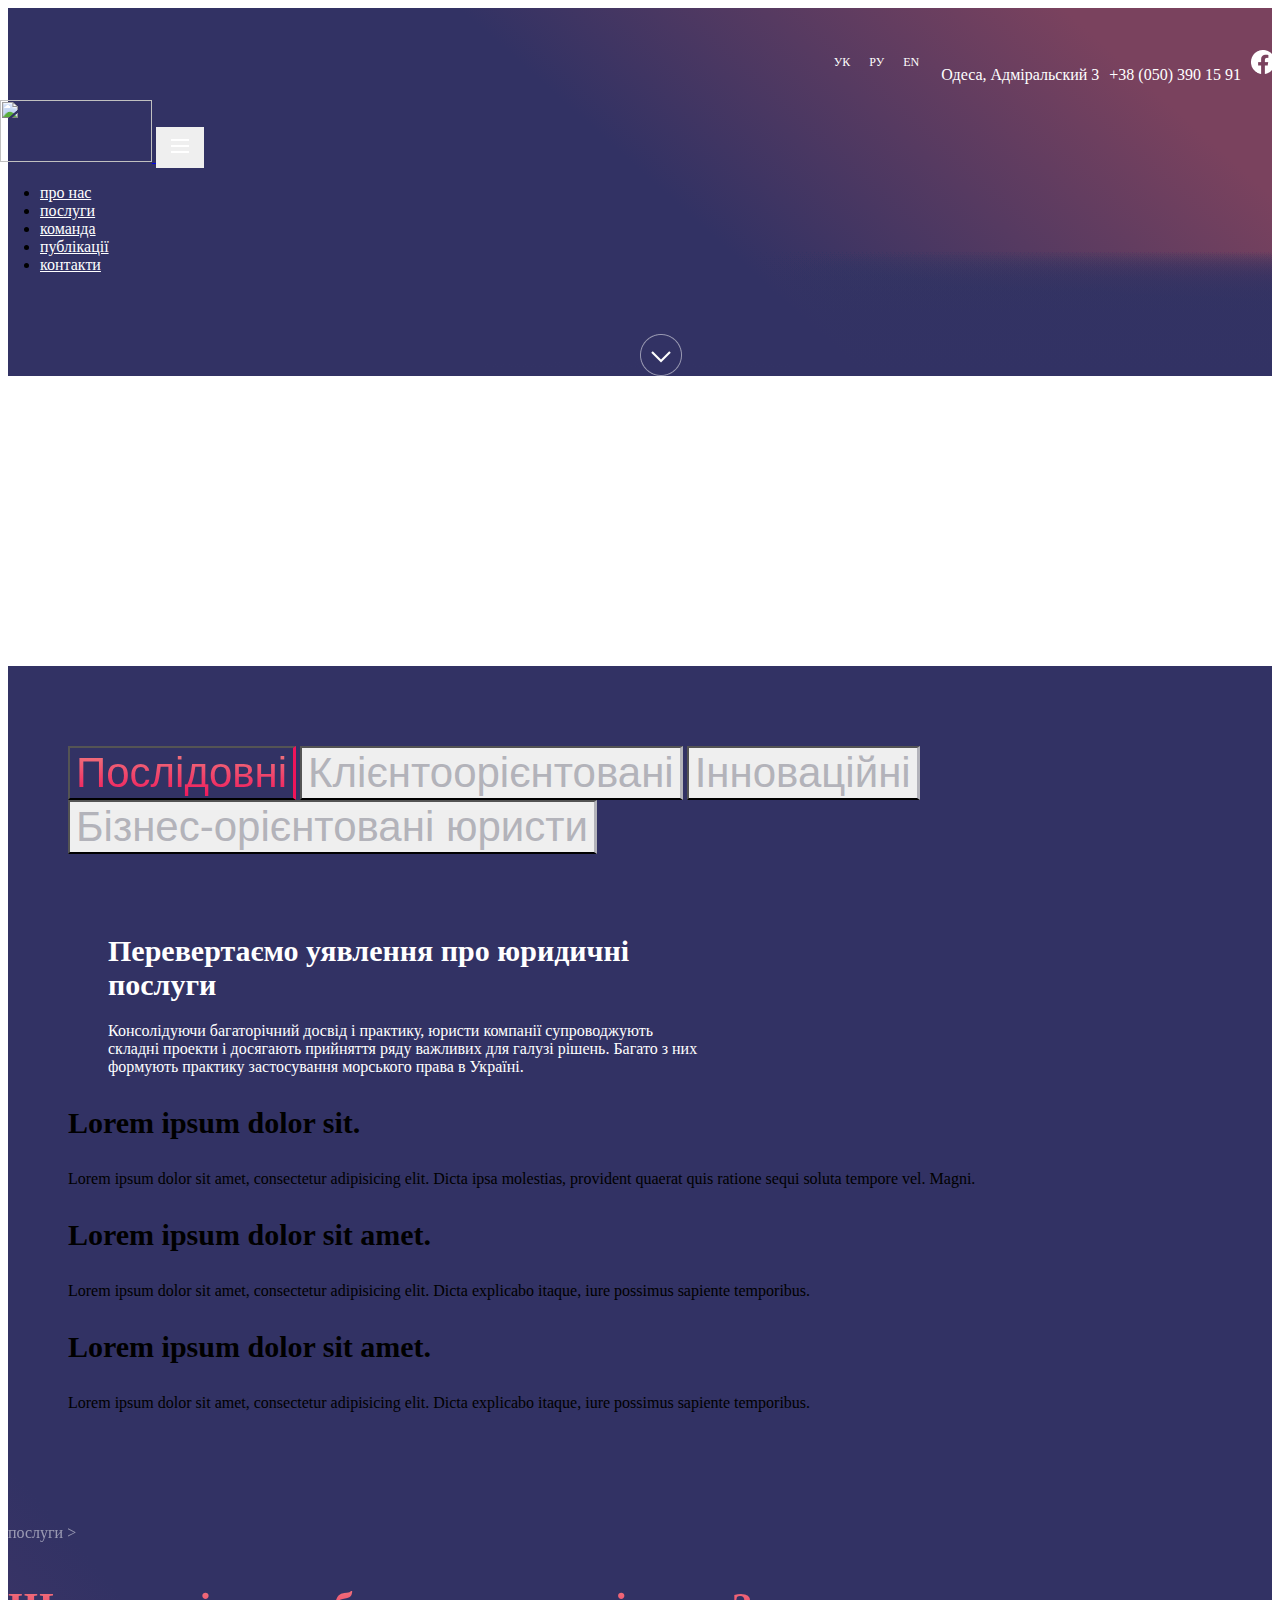
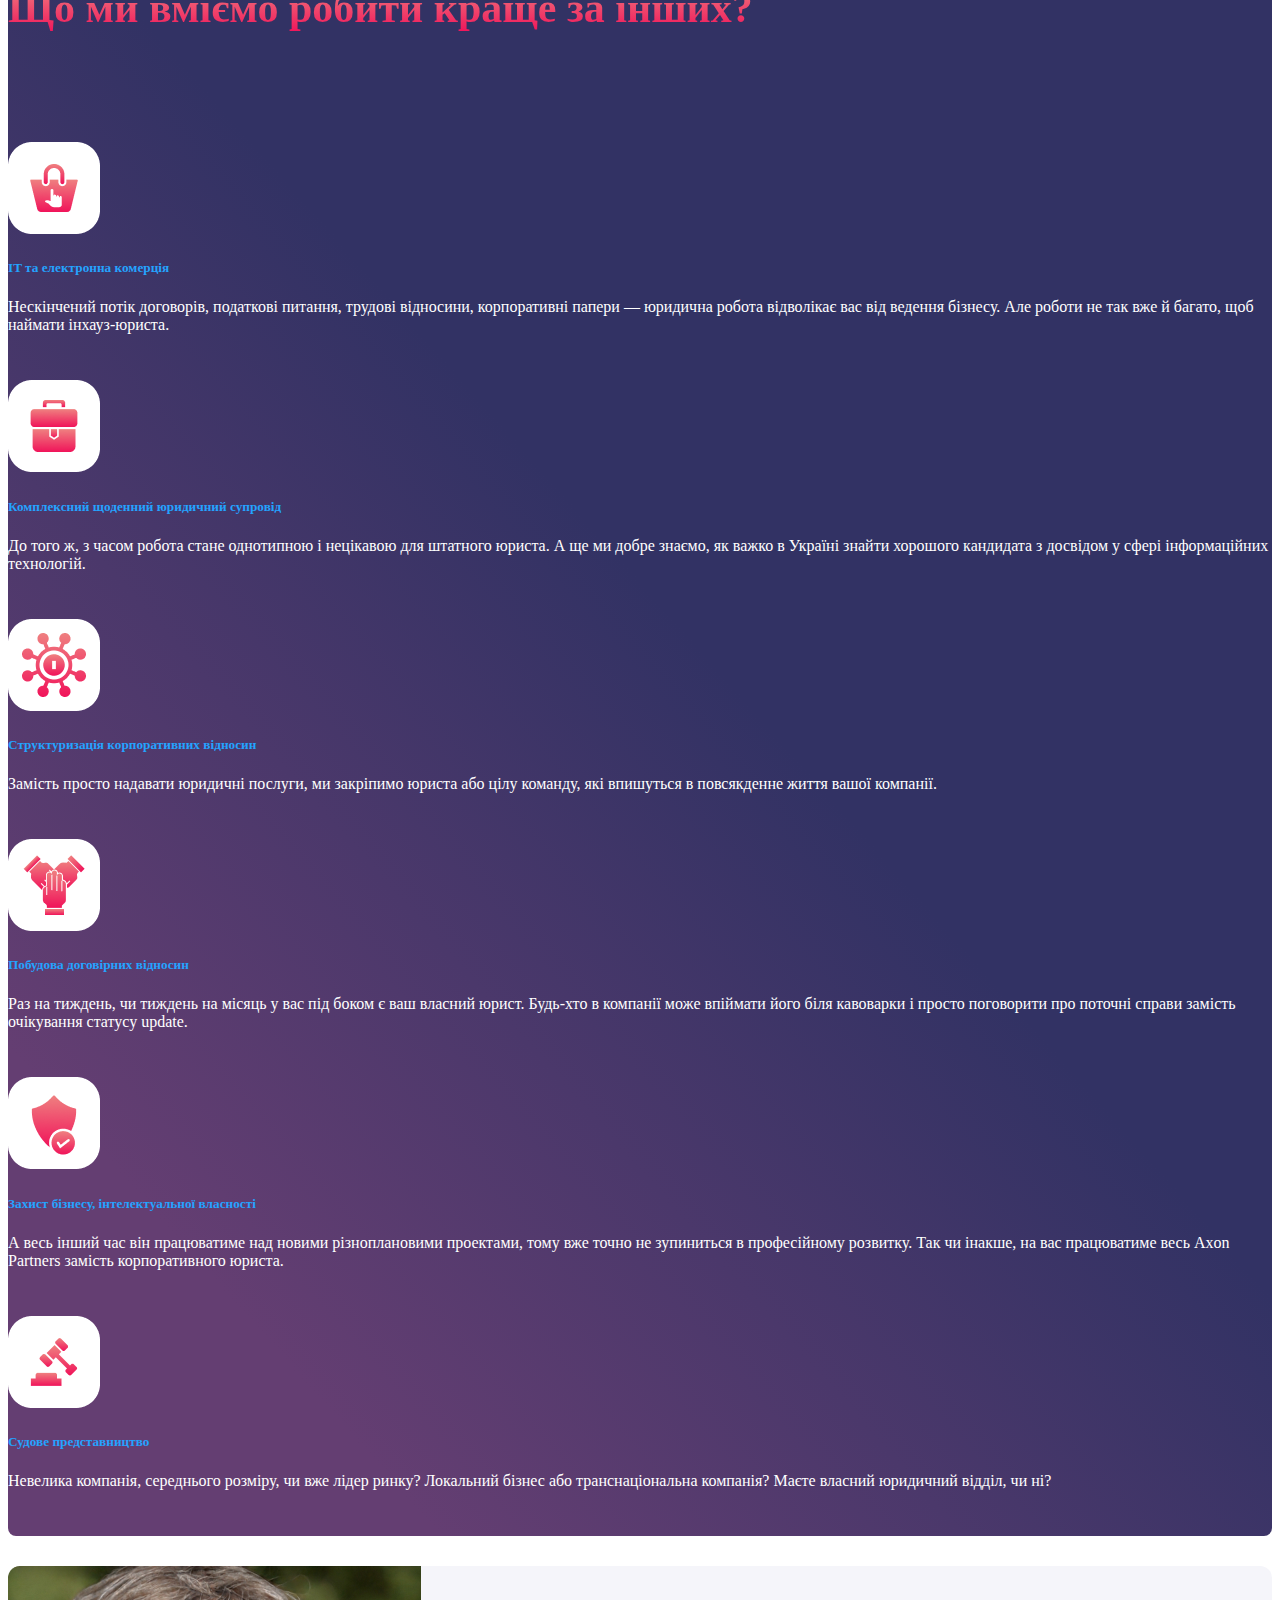
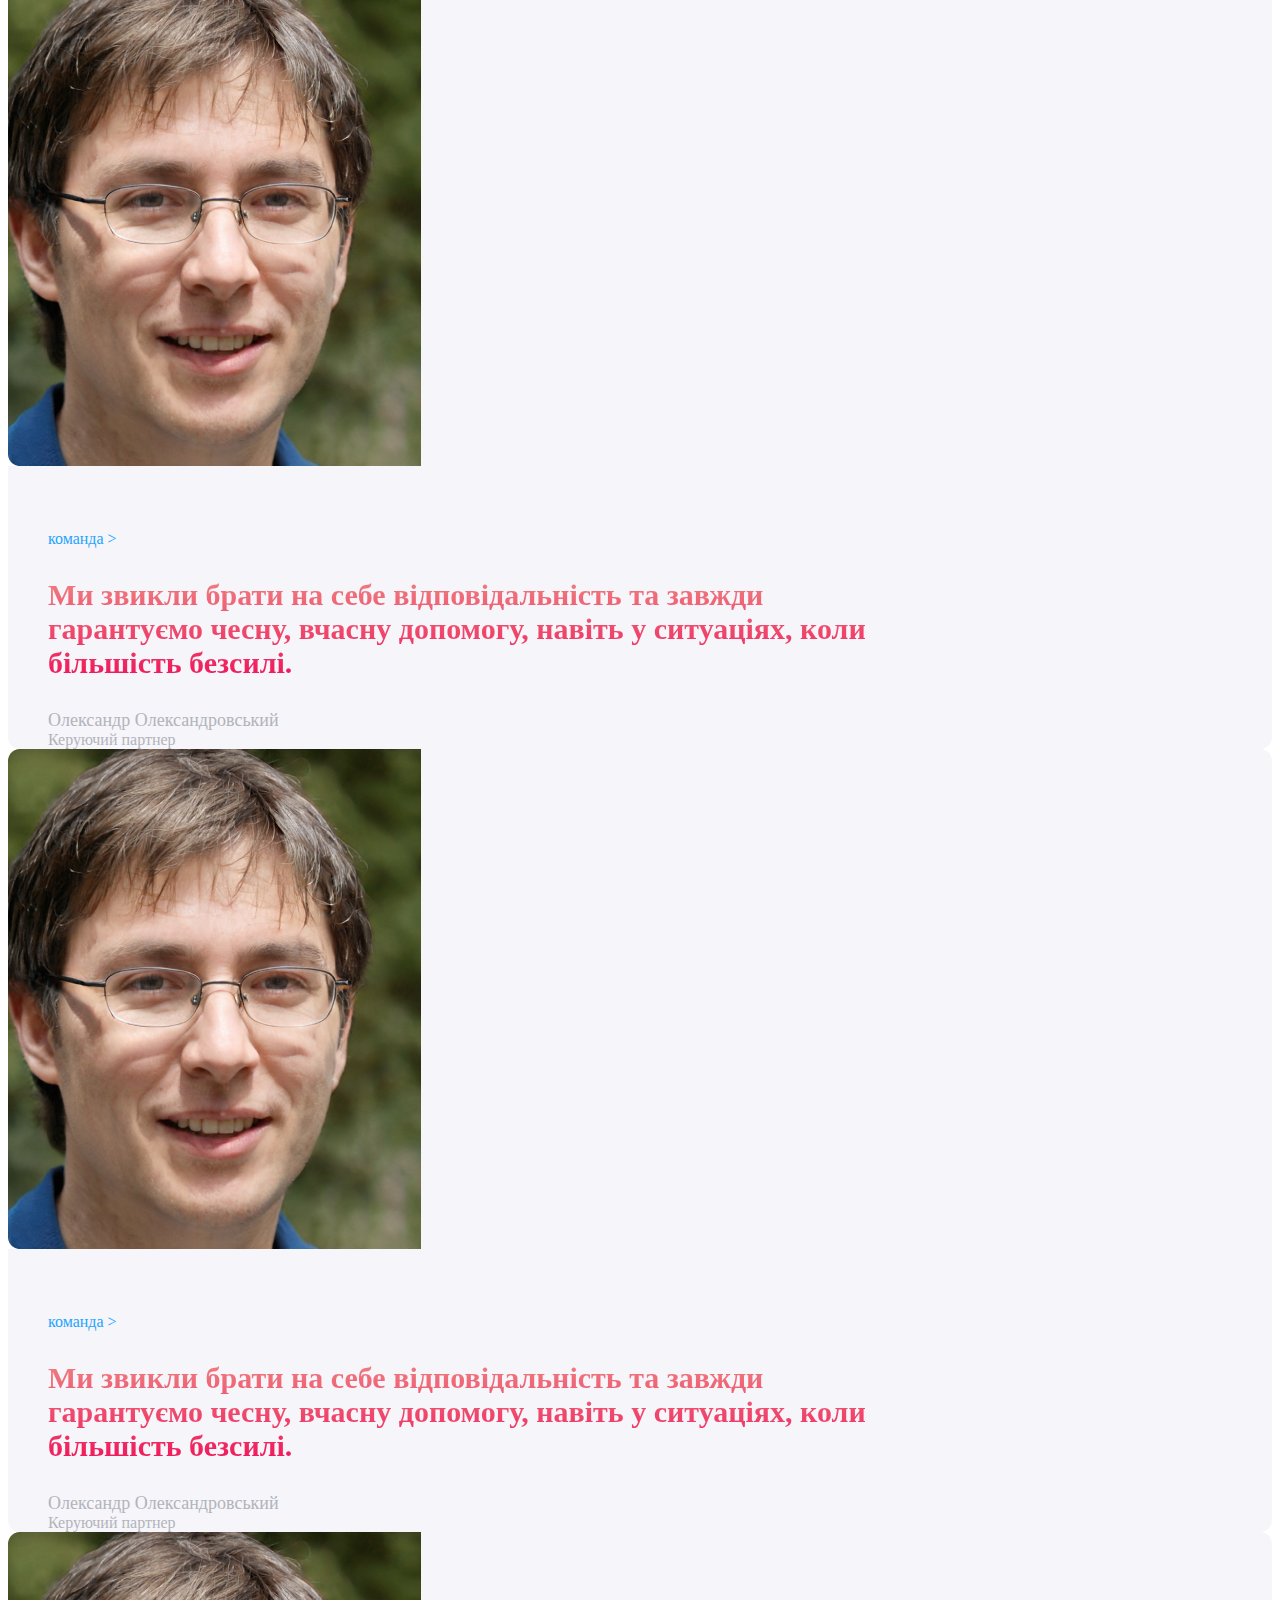
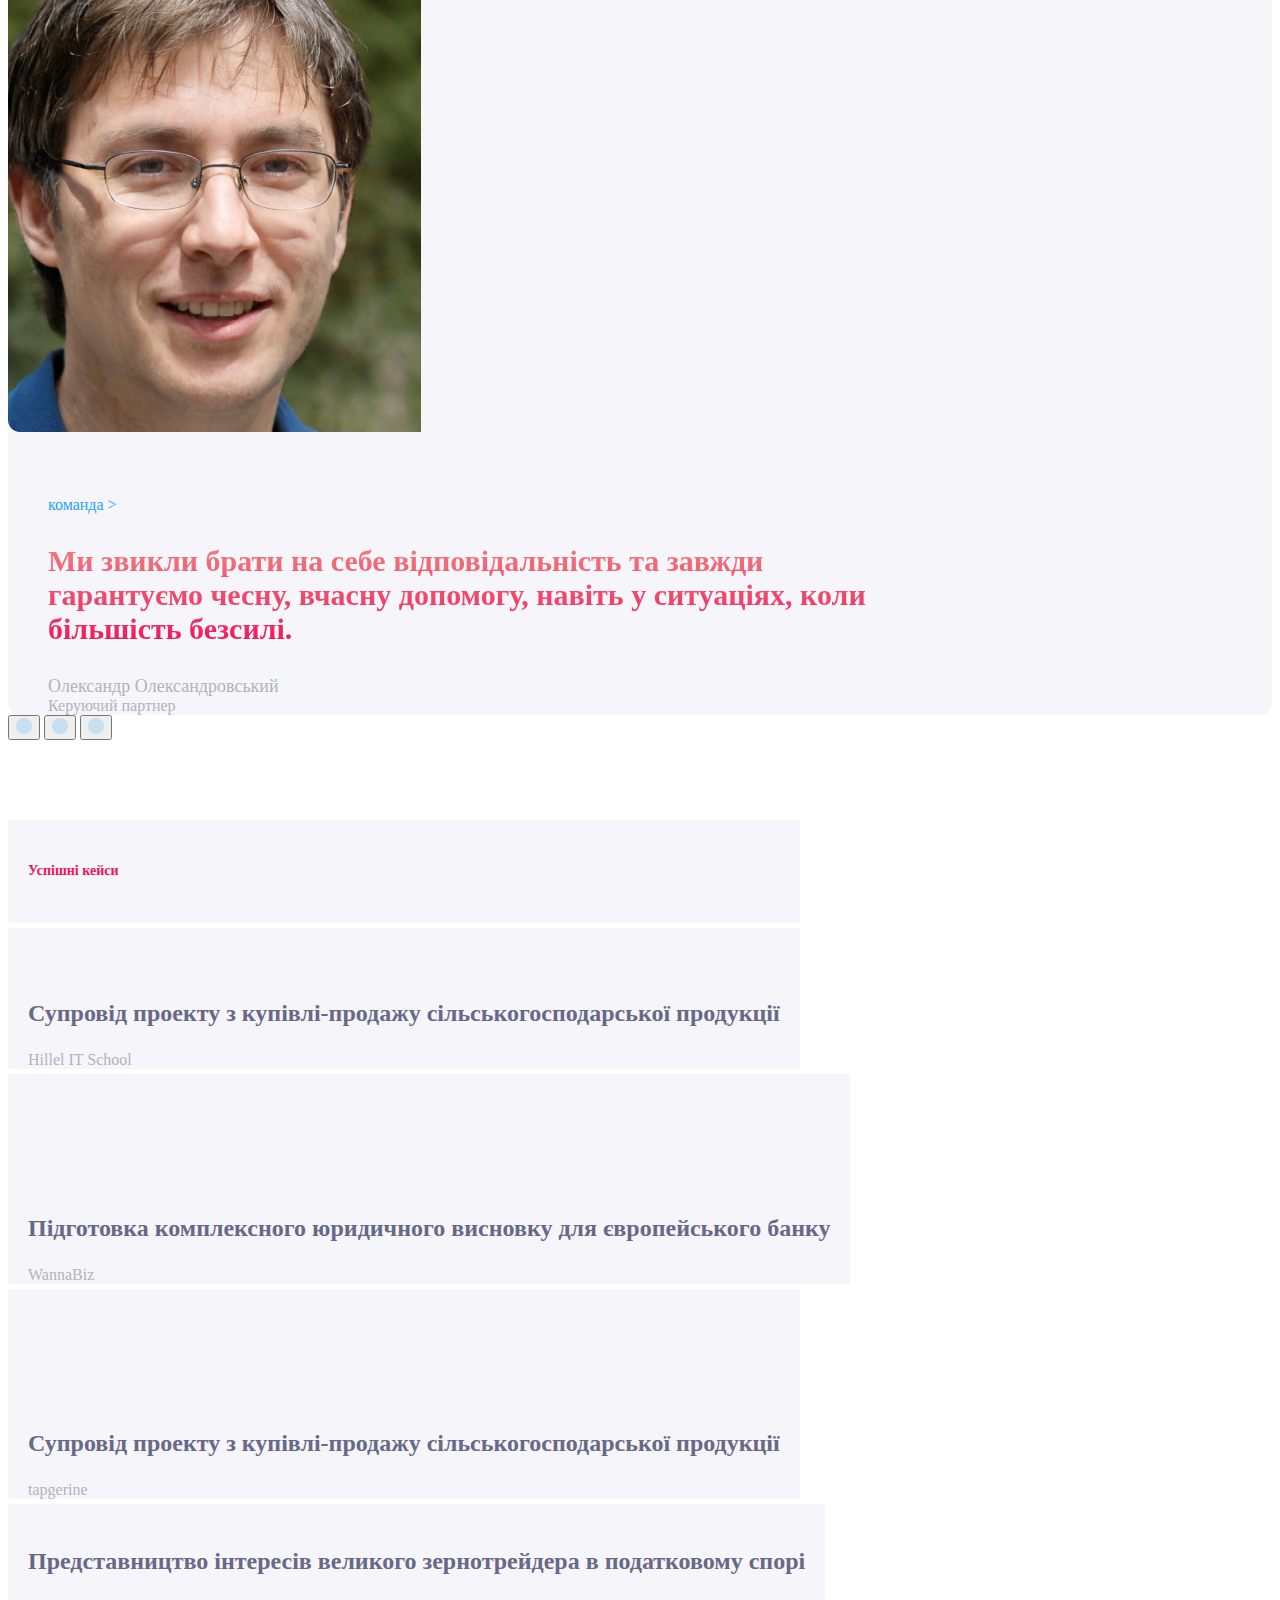
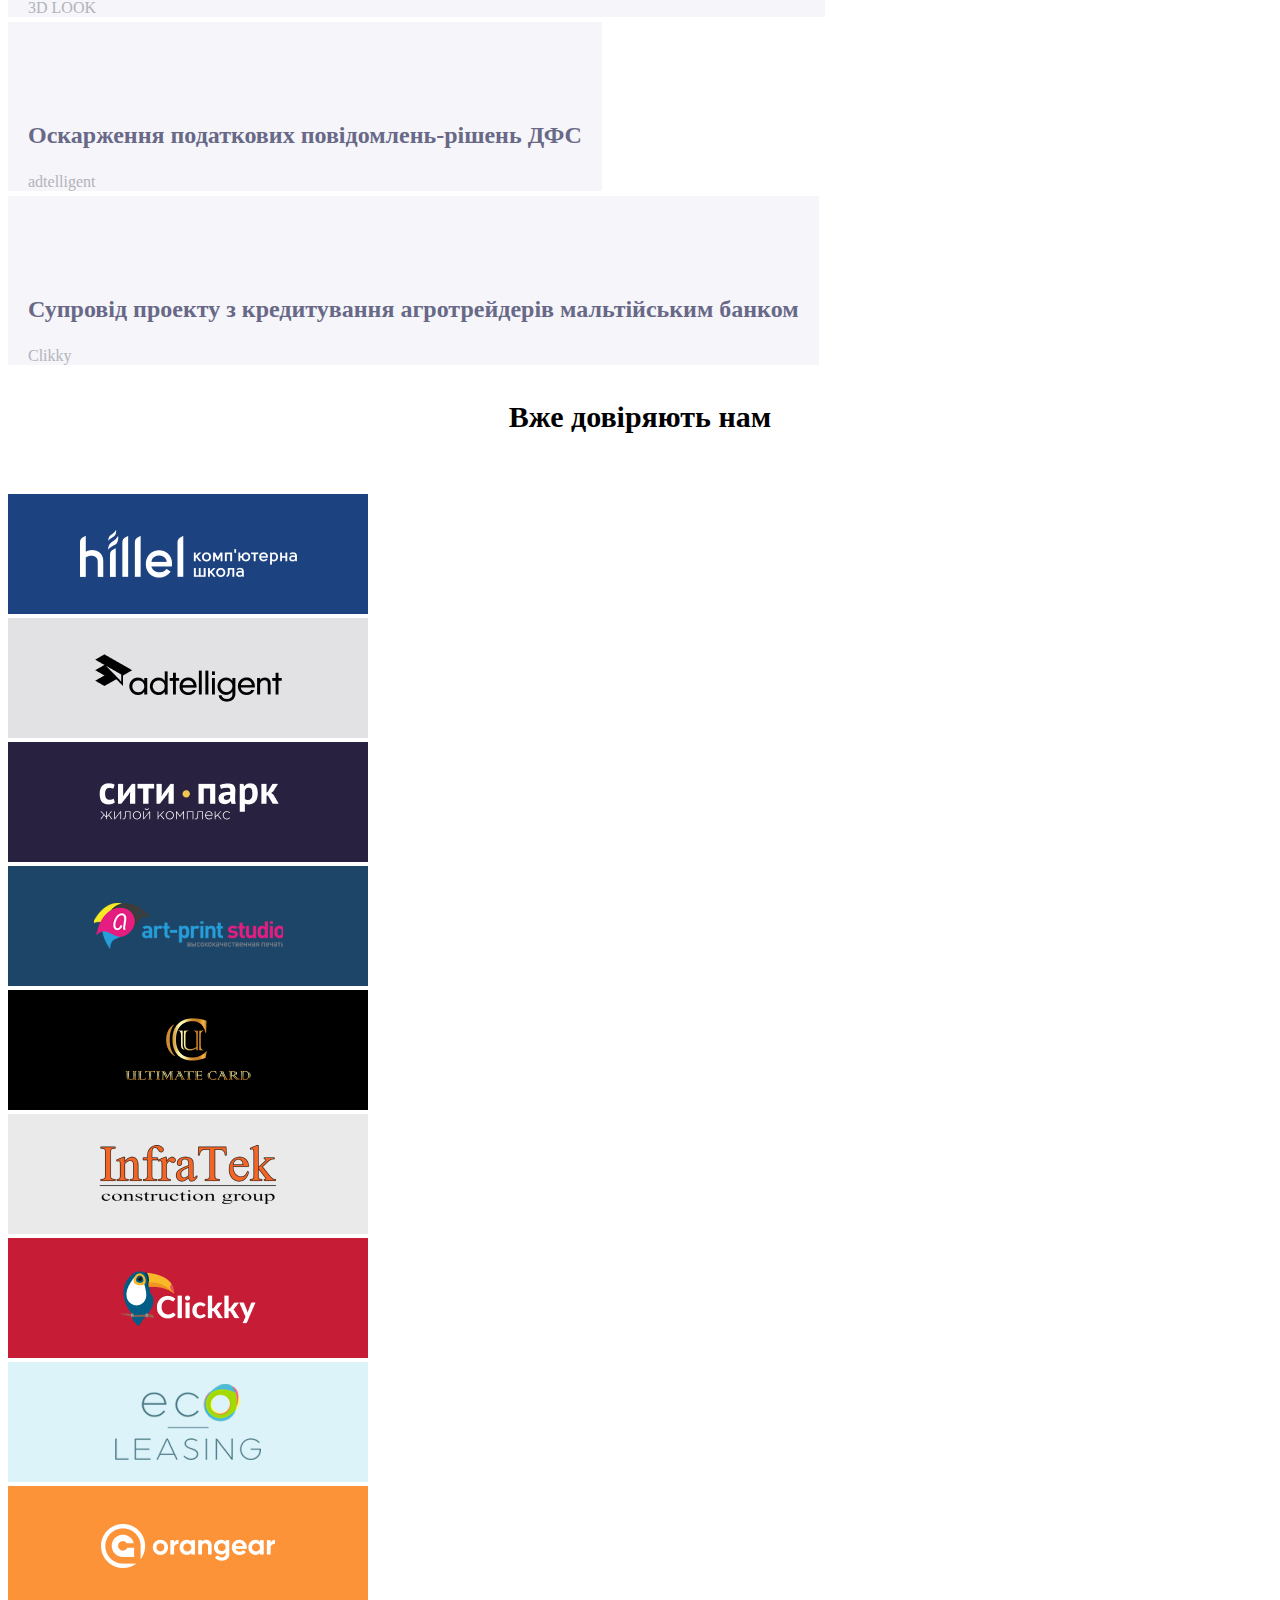
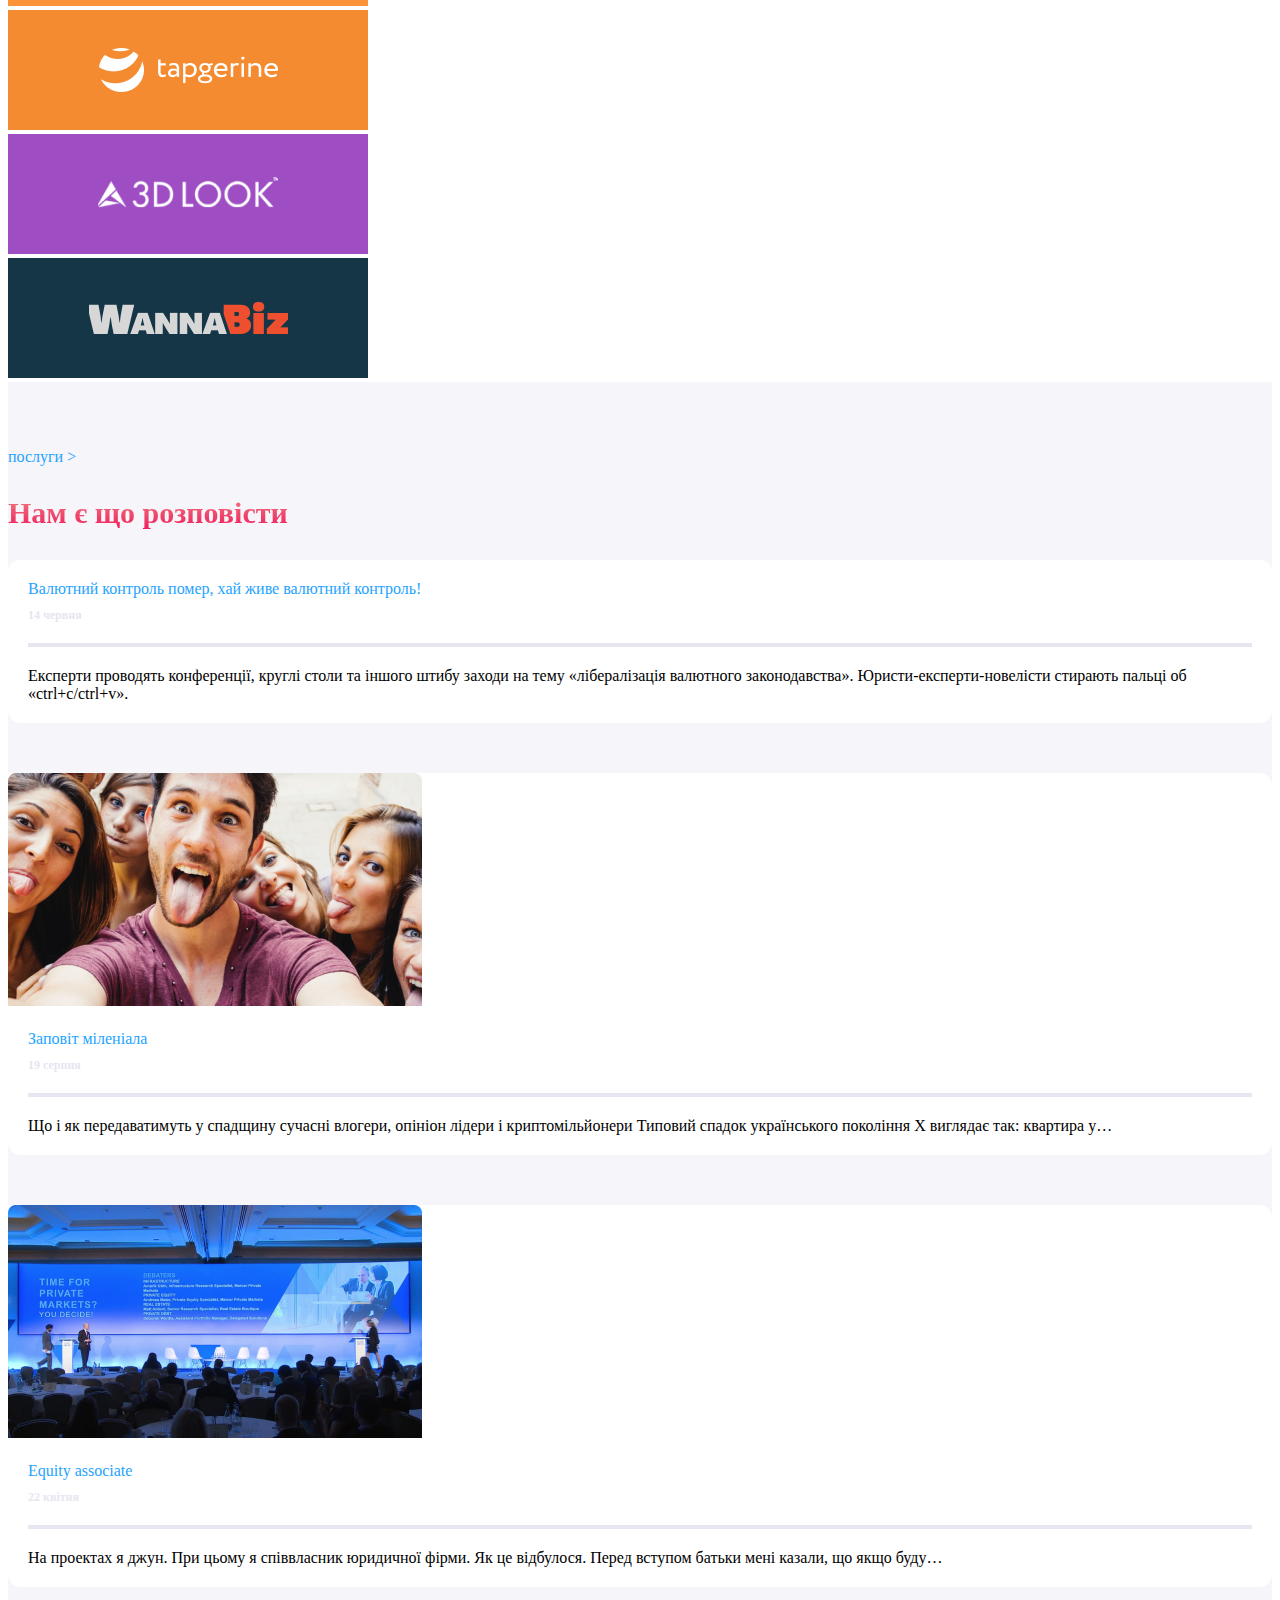
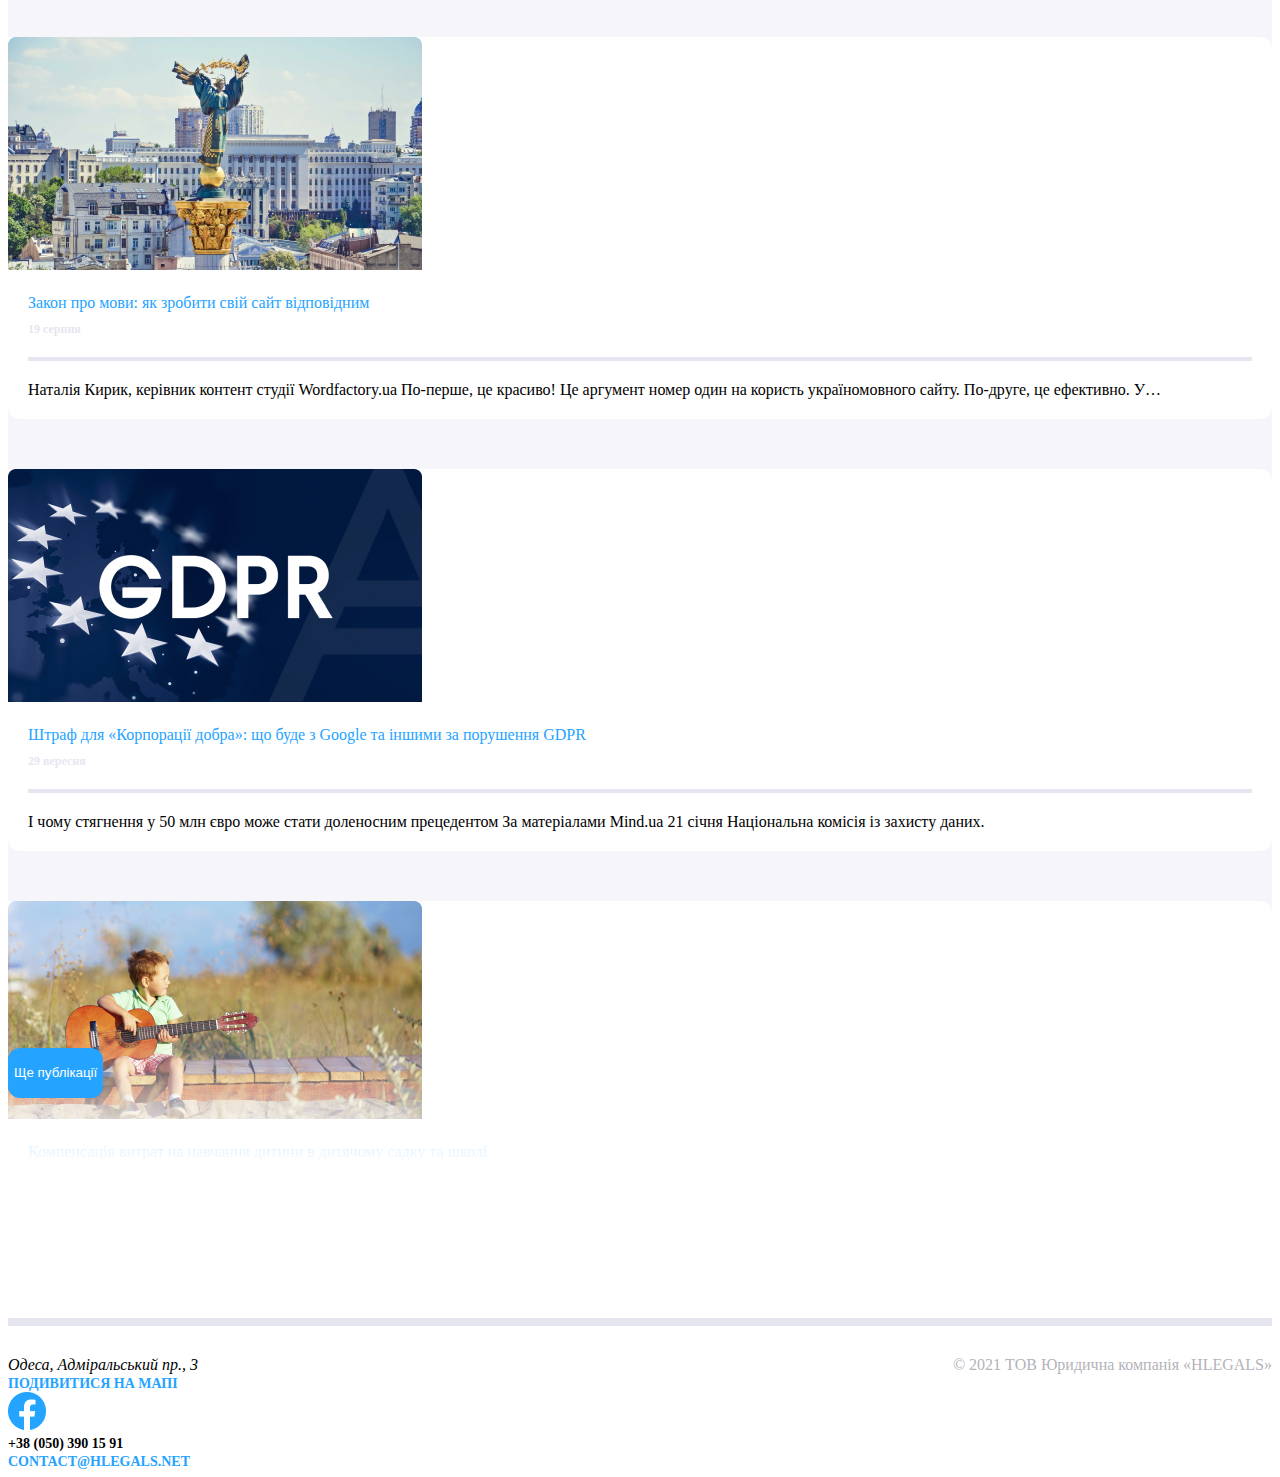
==== commit 0eab96fd: "new page1-1" ====
--- a/index.html
+++ b/index.html
@@ -51,13 +51,13 @@
         <nav class="navbar navbar-expand-lg navbar-light ">
             <div class="container-fluid">
                 <a class="navbar-brand" href="#">
-                    <img class="logo-main" src="./img/logo.png">
+                    <img class="logo-main" src="./img/Logo-min.svg">
                 </a>
                 <button class="navbar-toggler" type="button" data-bs-toggle="collapse"
                         data-bs-target="#navbarSupportedContent" aria-controls="navbarSupportedContent"
                         aria-expanded="false" aria-label="Toggle navigation">
 
-                    <img src="./img/hamburger.png">
+                    <img src="./img/Hamburger.png">
                 </button>
                 <div class="collapse justify-content-end navbar-collapse" id="navbarSupportedContent">
                     <ul class="navbar-nav">
@@ -99,7 +99,7 @@
                     </div>
 
                     <div class="splash-scroll">
-                        <a href="#experience-services"><img src="./img/scrolldown.png" alt="scrolldown"></a>
+                        <a href="#experience-services"><img src="./img/Scrolldown.png" alt="scrolldown"></a>
                     </div>
                     <div class="grad-splash"></div>
                 </div>
@@ -432,13 +432,13 @@
                     </div>
                     <div class="carousel-indicators">
                         <button type="button" data-bs-target="#carouselExampleIndicators" data-bs-slide-to="0" class="active" aria-current="true" aria-label="Slide 1">
-                            <img src="./img/ellipse.png">
+                            <img src="./img/Ellipse.png">
                         </button>
                         <button type="button" data-bs-target="#carouselExampleIndicators" data-bs-slide-to="1" aria-label="Slide 2">
-                            <img src="./img/ellipse.png">
+                            <img src="./img/Ellipse.png">
                         </button>
                         <button type="button" data-bs-target="#carouselExampleIndicators" data-bs-slide-to="2" aria-label="Slide 3">
-                            <img src="./img/ellipse.png">
+                            <img src="./img/Ellipse.png">
                         </button>
                     </div>
                  </div>
@@ -548,26 +548,26 @@
 
                 <div class="col-lg-3 col-sm-6">
                    <div class="col">
-                       <img src="./img/item-1.png">
+                       <img src="./img/Item-1.png">
                    </div>
                    <div class="col">
-                       <img src="./img/item-2.png">
+                       <img src="./img/Item-2.png">
                    </div>
                    <div class="col">
-                       <img src="./img/item-3.png">
+                       <img src="./img/Item-3.png">
                    </div>
 
                 </div>
 
                 <div class="col-lg-3 col-sm-6">
                     <div class="col">
-                        <img src="./img/item-4.png">
+                        <img src="./img/Item-4.png">
                     </div>
                    <div class="col">
-                       <img src="./img/item-5.png">
+                       <img src="./img/Item-5.png">
                    </div>
                    <div class="col">
-                       <img src="./img/item-6.png">
+                       <img src="./img/Item-6.png">
                    </div>
 
 
@@ -577,14 +577,14 @@
 
              <div class="col-lg-3 col-sm-6">
                 <div class="col">
-                    <img src="./img/item-7.png">
+                    <img src="./img/Item-7.png">
                 </div>
                 <div class="col">
-                    <img src="./img/item-8.png">
+                    <img src="./img/Item-8.png">
                 </div>
 
                 <div class="col">
-                    <img src="./img/item-9.png">
+                    <img src="./img/Item-9.png">
                 </div>
              </div>
 
@@ -593,13 +593,13 @@
 
                 <div class="col-lg-3 col-sm-6">
                 <div class="col">
-                    <img src="./img/item-10.png">
+                    <img src="./img/Item-10.png">
                 </div>
                 <div class="col">
-                    <img src="./img/item-11.png">
+                    <img src="./img/Item-11.png">
                 </div>
                 <div class="col">
-                    <img src="./img/item-12.png">
+                    <img src="./img/Item-12.png">
                 </div>
                 </div>
 
--- a/style/style.css
+++ b/style/style.css
@@ -1,82 +1,3 @@
-@charset "UTF-8";
-/* Указываем box sizing */
-*,
-*::before,
-*::after {
-  box-sizing: border-box;
-}
-
-/* Убираем внутренние отступы */
-ul[class],
-ol[class] {
-  padding: 0;
-}
-
-/* Убираем внешние отступы */
-body,
-h1,
-h2,
-h3,
-h4,
-p,
-ul[class],
-ol[class],
-li,
-figure,
-figcaption,
-blockquote,
-dl,
-dd {
-  margin: 0;
-}
-
-/* Выставляем основные настройки по-умолчанию для body */
-body {
-  min-height: 100vh;
-  scroll-behavior: smooth;
-  text-rendering: optimizeSpeed;
-  line-height: 1.5;
-}
-
-/* Удаляем стандартную стилизацию для всех ul и il, у которых есть атрибут class*/
-ul[class],
-ol[class] {
-  list-style: none;
-}
-
-/* Элементы a, у которых нет класса, сбрасываем до дефолтных стилей */
-a:not([class]) {
-  text-decoration-skip-ink: auto;
-}
-
-/* Упрощаем работу с изображениями */
-img {
-  max-width: 100%;
-  display: block;
-}
-
-/* Указываем понятную периодичность в потоке данных у article*/
-article > * + * {
-  margin-top: 1em;
-}
-
-/* Наследуем шрифты для инпутов и кнопок */
-input,
-button,
-textarea,
-select {
-  font: inherit;
-}
-
-/* Удаляем все анимации и переходы для людей, которые предпочитай их не использовать */
-@media (prefers-reduced-motion: reduce) {
-  * {
-    animation-duration: 0.01ms !important;
-    animation-iteration-count: 1 !important;
-    transition-duration: 0.01ms !important;
-    scroll-behavior: auto !important;
-  }
-}
 h1 {
   font-size: 50px;
   text-transform: uppercase;
@@ -91,10 +12,13 @@
 }
 
 header {
-  margin-top: 50px;
+  padding-top: 50px;
   width: 100%;
   background-color: transparent;
-  position: fixed;
+  position: absolute;
+  z-index: 1;
+  top: 0;
+  left: 0;
 }
 header .header-top-wrapper {
   display: flex;
@@ -143,9 +67,28 @@
   color: #F0145A;
   transition: 0.3s;
 }
+header nav #navbarSupportedContent.justify-content-end.navbar-collapse.collapse.show ul li a {
+  color: white;
+  background: #24A3FF;
+}
+header .navbar-light .red-slash {
+  font-size: 32px;
+  color: #F0145A;
+}
+header .navbar-light .page-tittle {
+  font-size: 32px;
+  color: white;
+  font-weight: 400;
+}
 header .navbar-light .navbar-brand {
   padding: 0;
   margin: 0;
+}
+header .navbar-light .navbar-brand .slash {
+  width: 22px;
+}
+header .navbar-light .navbar-brand .logo-pages {
+  width: 41px;
 }
 header .navbar-light .navbar-brand img {
   width: 152px;
@@ -166,76 +109,116 @@
   header .header-top-wrapper .header-top ul li .nav-social {
     display: none;
   }
+  header .navbar-light .navbar-brand .logo-main {
+    width: 90px;
+  }
+  header .navbar-light .navbar-brand .slash {
+    width: 13px;
+  }
+  header .navbar-light .navbar-brand .page-tittle {
+    font-size: 20px;
+  }
+  header .navbar-light .navbar-brand .logo-pages {
+    width: 21px;
+  }
 }
 .splash {
+  margin: 0 auto;
   padding-top: 200px;
   background: linear-gradient(42.01deg, #323264 14.33%, #323264 51.39%, #7A425E 87.53%);
+  position: relative;
+}
+.splash ::after {
+  content: "";
+  position: absolute;
+  width: 100%;
+  height: 150px;
+  bottom: 0;
+  left: 0;
+  background: linear-gradient(180deg, rgba(50, 50, 100, 0) 16.67%, #323264 100%);
 }
 .splash .splash-bg-frame {
   background-repeat: no-repeat;
-  background-image: url("./../img/frame.png");
+  background-image: url("./../img/Frame.png");
   background-position: center;
   background-size: contain;
   text-align: center;
   color: white;
 }
 .splash .splash-bg-frame .splash-text {
-  margin: 100px auto 200px auto;
+  margin: 150px auto 290px auto;
   max-width: 350px;
 }
 .splash .splash-bg-frame .splash-scroll a img {
   margin: 0 auto;
   width: 42px;
   height: 42px;
-}
-
-.experience-services {
+  position: absolute;
+  bottom: 0;
+  z-index: 2;
+}
+
+#experience-services {
   border-bottom-left-radius: 8px;
   border-bottom-right-radius: 8px;
-  max-width: 1440px;
   margin: 0 auto;
   background: linear-gradient(228.57deg, #323264 11.93%, #323264 57.17%, #643E72 87.46%);
 }
-.experience-services #carouselExampleCaptions {
-  padding-top: 300px;
-  padding-bottom: 300px;
-}
-.experience-services .services .services-title {
+#experience-services .experience {
+  padding: 80px 60px;
+}
+#experience-services .experience .nav-pills .nav-link.active, #experience-services .experience .nav-pills .show > .nav-link {
+  text-align: right;
+  background: transparent;
+  border-right: 3px solid #F0145A;
+  border-radius: 0;
+  background: -webkit-linear-gradient(90.13deg, #F0145A 0.84%, #EF8080 99.96%);
+  -webkit-background-clip: text;
+  -webkit-text-fill-color: transparent;
+  font-size: 42px;
+}
+#experience-services .experience .nav-pills .nav-link {
+  text-align: right;
+  border-right: 3px solid #B3B3BA;
+  border-radius: 0;
+  color: #B3B3BA;
+  font-size: 42px;
+}
+#experience-services .experience .tab-content > .active {
+  padding: 50px 0 0 40px;
+  color: white;
+  max-width: 600px;
+}
+#experience-services .experience .tab-content > .active h3 {
+  margin-bottom: 20px;
+}
+#experience-services .services .services-subcategory {
+  color: #FFFFFF;
+  opacity: 50%;
+}
+#experience-services .services .services-title {
   padding-bottom: 68px;
 }
-.experience-services .services .services-title h3 {
+#experience-services .services .services-title h3 {
   font-size: 42px;
   max-width: 768px;
   background: -webkit-linear-gradient(90.13deg, #F0145A 0.84%, #EF8080 99.96%);
   -webkit-background-clip: text;
   -webkit-text-fill-color: transparent;
 }
-.experience-services .services .services-grid .services-item {
+#experience-services .services .services-grid .services-item {
   padding-bottom: 30px;
 }
-.experience-services .services .services-grid .services-item .services-item-image {
-  margin-bottom: 20px;
-}
-.experience-services .services .services-grid .services-item .services-item-title {
+#experience-services .services .services-grid .services-item .services-item-image {
+  margin-bottom: 20px;
+}
+#experience-services .services .services-grid .services-item .services-item-title {
   color: #24A3FF;
 }
-.experience-services .services .services-grid .services-item .services-item-text {
-  color: white;
-}
-
-.experience-services-shadow-wrapper .experience-services-shadows {
-  background: white;
-}
-.experience-services-shadow-wrapper .experience-services-shadows .experience-services-shadow1 {
-  max-width: 1400px;
-  height: 10px;
-  margin: 0 auto;
-}
-.experience-services-shadow-wrapper .experience-services-shadows .experience-services-shadow2 {
-  max-width: 1360px;
-  height: 10px;
-  margin: 0 auto;
-}
+#experience-services .services .services-grid .services-item .services-item-text {
+  color: white;
+}
+
 @media (max-width: 335px) {
   .experience-services .services .services-grid .services-item {
     display: flex;
@@ -254,68 +237,371 @@
     font-size: 18px;
   }
 }
+@media (max-width: 768px) {
+  .experience {
+    display: none;
+  }
+}
 .team-clients {
-  background: white;
+  margin: 30px 0;
 }
 .team-clients .team {
-  margin-top: 50px;
-}
-.team-clients .team #carouselExampleIndicators {
-  margin-bottom: 200px;
-}
-.team-clients .team #carouselExampleIndicators .carousel-indicators {
-  bottom: -55px;
-}
-.team-clients .team #carouselExampleIndicators .carousel-inner {
-  background: #F5F5FA;
+  margin-bottom: 80px;
+}
+.team-clients .team .carousel-indicators {
+  bottom: -50px;
+}
+.team-clients .team .carousel-indicators [data-bs-target] {
+  text-indent: 0;
+}
+.team-clients .team .team-item {
+  display: flex;
+  flex-wrap: wrap;
+  background-color: #F5F5FA;
   border-radius: 12px;
 }
-.team-clients .team #carouselExampleIndicators .carousel-inner .carousel-item {
-  display: flex;
-}
-.team-clients .team #carouselExampleIndicators .carousel-inner .carousel-item .carousel-item-info {
-  margin: 60px 40px 0 60px;
-  max-width: 827px;
-}
-.team-clients .team #carouselExampleIndicators .carousel-inner .carousel-item .carousel-item-info nav .breadcrumb li {
+.team-clients .team .team-item .team-item-content {
+  max-width: 67%;
+  padding: 60px 0 0 40px;
+}
+.team-clients .team .team-item .team-item-content .item-sub {
+  max-width: 100%;
   color: #24A3FF;
-}
-.team-clients .team #carouselExampleIndicators .carousel-inner .carousel-item .carousel-item-info .carousel-item-title {
-  padding-bottom: 20px;
-}
-.team-clients .team #carouselExampleIndicators .carousel-inner .carousel-item .carousel-item-info .carousel-item-title h3 {
+  margin-bottom: 3px;
+}
+.team-clients .team .team-item .team-item-content .item-title {
+  max-width: 100%;
+  font-size: 42px;
   background: -webkit-linear-gradient(90.13deg, #F0145A 0.84%, #EF8080 99.96%);
   -webkit-background-clip: text;
   -webkit-text-fill-color: transparent;
 }
-.team-clients .team #carouselExampleIndicators .carousel-inner .carousel-item .carousel-item-info .carousel-item-sub-title {
-  color: #B3B3BA;
-}
-.team-clients .team #carouselExampleIndicators .carousel-inner .carousel-item .carousel-item-info .carousel-item-sub-sub-title {
-  color: #B3B3BA;
+.team-clients .team .team-item .team-item-content .item-author {
+  color: #B3B3BA;
+}
+.team-clients .team .team-item .team-item-content .item-author .item-author-title {
+  font-size: 18px;
+}
+.team-clients .team .team-item .team-item-content .item-author .item-author-subtitle {
+  font-size: 16px;
 }
 .team-clients .clients {
+  display: flex;
+  flex-wrap: wrap;
   border-radius: 12px;
 }
-.team-clients .clients .clients-title {
-  background: #F5F5FA;
-  max-width: 433px;
+.team-clients .clients .col-lg-4 {
+  padding-left: 0;
+  padding-right: 5px;
+}
+.team-clients .clients .col-lg-4 .clients-title {
   padding: 20px 0 20px 20px;
-}
-.team-clients .clients .clients-title h5 {
+  background-color: #F5F5FA;
+  color: #F0145A;
+  margin-bottom: 5px;
+}
+.team-clients .clients .col-lg-4 .clients-title h5 {
   font-size: 14px;
 }
-
-@media (max-width: 335px) {
-  .team-clients .clients #carouselExampleIndicators .carousel-inner .carousel-item .carousel-item-image {
-    align-self: flex-end;
-    padding-right: 10px;
-  }
-  .team-clients .clients #carouselExampleIndicators .carousel-inner .carousel-item .carousel-item-image img {
-    border-radius: 40% 40%;
-  }
-  .team-clients .clients #carouselExampleIndicators .carousel-inner .carousel-item .carousel-item-info {
-    margin: 0;
+.team-clients .clients .col-lg-4 .clients-item1 {
+  background-color: #F5F5FA;
+  padding: 48px 20px 0 20px;
+  margin-bottom: 5px;
+}
+.team-clients .clients .col-lg-4 .clients-item1 .item1-tittle {
+  color: #686887;
+  margin-bottom: 20px;
+}
+.team-clients .clients .col-lg-4 .clients-item1 .item1-tittle h3 {
+  font-size: 24px;
+}
+.team-clients .clients .col-lg-4 .clients-item1 .item1-author {
+  color: #B3B3BA;
+}
+.team-clients .clients .col-lg-4 .clients-item2 {
+  background-color: #F5F5FA;
+  padding: 117px 20px 0 20px;
+  margin-bottom: 5px;
+}
+.team-clients .clients .col-lg-4 .clients-item2 .item2-tittle {
+  color: #686887;
+  margin-bottom: 20px;
+}
+.team-clients .clients .col-lg-4 .clients-item2 .item2-tittle h3 {
+  font-size: 24px;
+}
+.team-clients .clients .col-lg-4 .clients-item2 .item2-author {
+  color: #B3B3BA;
+}
+.team-clients .clients .col-lg-4 .clients-item3 {
+  background-color: #F5F5FA;
+  padding: 117px 20px 0 20px;
+  margin-bottom: 5px;
+}
+.team-clients .clients .col-lg-4 .clients-item3 .item3-tittle {
+  color: #686887;
+  margin-bottom: 20px;
+}
+.team-clients .clients .col-lg-4 .clients-item3 .item3-tittle h3 {
+  font-size: 24px;
+}
+.team-clients .clients .col-lg-4 .clients-item3 .item3-author {
+  color: #B3B3BA;
+}
+.team-clients .clients .col-lg-3 {
+  padding-left: 0;
+  padding-right: 5px;
+}
+.team-clients .clients .col-lg-3 .clients-item4 {
+  background-color: #F5F5FA;
+  padding: 20px 20px 0 20px;
+  margin-bottom: 5px;
+}
+.team-clients .clients .col-lg-3 .clients-item4 .item4-tittle {
+  color: #686887;
+  margin-bottom: 20px;
+}
+.team-clients .clients .col-lg-3 .clients-item4 .item4-tittle h3 {
+  font-size: 24px;
+}
+.team-clients .clients .col-lg-3 .clients-item4 .item4-author {
+  color: #B3B3BA;
+}
+.team-clients .clients .col-lg-4 {
+  padding-left: 0;
+  padding-right: 5px;
+}
+.team-clients .clients .col-lg-4 .clients-item5 {
+  background-color: #F5F5FA;
+  padding: 76px 20px 0 20px;
+  margin-bottom: 5px;
+}
+.team-clients .clients .col-lg-4 .clients-item5 .item5-tittle {
+  color: #686887;
+  margin-bottom: 20px;
+}
+.team-clients .clients .col-lg-4 .clients-item5 .item5-tittle h3 {
+  font-size: 24px;
+}
+.team-clients .clients .col-lg-4 .clients-item5 .item5-author {
+  color: #B3B3BA;
+}
+.team-clients .clients .col-lg-5 {
+  padding-left: 0;
+  padding-right: 5px;
+}
+.team-clients .clients .col-lg-5 .clients-item6 {
+  background-color: #F5F5FA;
+  padding: 76px 20px 0 20px;
+  margin-bottom: 5px;
+}
+.team-clients .clients .col-lg-5 .clients-item6 .item6-tittle {
+  color: #686887;
+  margin-bottom: 20px;
+}
+.team-clients .clients .col-lg-5 .clients-item6 .item6-tittle h3 {
+  font-size: 24px;
+}
+.team-clients .clients .col-lg-5 .clients-item6 .item6-author {
+  color: #B3B3BA;
+}
+
+@media (max-width: 1400px) {
+  .team .team-item .team-item-content {
+    max-width: 60%;
+  }
+}
+@media (max-width: 1200px) {
+  .team .team-item .team-item-content {
+    max-width: 50%;
+  }
+}
+@media (max-width: 992px) {
+  .team .team-item .team-item-image {
+    align-self: end;
+  }
+  .team .team-item .team-item-image img {
+    width: 60px;
+    height: 60px;
+    border-radius: 50%;
+  }
+  .team .team-item .team-item-content {
+    max-width: 91%;
+  }
+}
+@media (max-width: 768px) {
+  .team .team-item .team-item-image {
+    align-self: end;
+  }
+  .team .team-item .team-item-image img {
+    width: 60px;
+    height: 60px;
+    border-radius: 50%;
+  }
+  .team .team-item .team-item-content {
+    max-width: 80%;
+  }
+}
+@media (max-width: 576px) {
+  .team .team-item .team-item-image {
+    align-self: end;
+  }
+  .team .team-item .team-item-image img {
+    width: 60px;
+    height: 60px;
+    border-radius: 50%;
+  }
+  .team .team-item .team-item-content {
+    max-width: 70%;
+    padding: 30px 0 0 10px;
+  }
+}
+.clientsafter {
+  margin: 0 auto;
+}
+.clientsafter .title-block {
+  text-align: center;
+}
+.clientsafter .clients-grid {
+  padding-top: 30px;
+}
+.clientsafter .clients-grid .col-lg-3 {
+  padding-left: 0;
+  padding-right: 0;
+}
+.clientsafter .clients-grid .col-sm-6 {
+  padding-left: 0;
+  padding-right: 0;
+}
+.clientsafter .clients-grid img {
+  max-width: 360px;
+}
+
+.publications {
+  background-color: #F5F5FA;
+  padding-top: 50px;
+  margin: 0 auto;
+  position: relative;
+}
+.publications .publications-subcategory {
+  color: #24A3FF;
+}
+.publications .publications-title {
+  background: -webkit-linear-gradient(90.13deg, #F0145A 0.84%, #EF8080 99.96%);
+  -webkit-background-clip: text;
+  -webkit-text-fill-color: transparent;
+}
+.publications .publications-grid {
+  margin-top: 30px;
+}
+.publications .publications-grid .publications-item {
+  background-color: white;
+  border-radius: 12px;
+  margin-bottom: 50px;
+}
+.publications .publications-grid .publications-item .public-item-image {
+  border-top-left-radius: 12px;
+  border-top-right-radius: 12px;
+}
+.publications .publications-grid .publications-item .public-item-image img {
+  max-width: 100%;
+}
+.publications .publications-grid .publications-item .publications-item-wrapper {
+  padding: 20px 20px 20px 20px;
+}
+.publications .publications-grid .publications-item .publications-item-wrapper .public-item-title {
+  color: #24A3FF;
+}
+.publications .publications-grid .publications-item .publications-item-wrapper .public-item-date {
+  color: #E6E6F0;
+  font-size: 12px;
+  font-weight: 700;
+  padding-top: 10px;
+  padding-bottom: 20px;
+}
+.publications .publications-grid .publications-item .publications-item-wrapper .public-item-line {
+  border: solid 2px #E6E6F0;
+}
+.publications .publications-grid .publications-item .publications-item-wrapper .public-item-content {
+  padding-top: 20px;
+}
+.publications .publications-grid button {
+  color: white;
+  background-color: #24A3FF;
+  border: none;
+  border-radius: 12px;
+  height: 50px;
+  max-width: 250px;
+  position: absolute;
+  bottom: 170px;
+  z-index: 1;
+}
+.publications .publications-grid .gradient {
+  position: absolute;
+  bottom: 0;
+  background: linear-gradient(to bottom, rgba(255, 255, 255, 0), white 60%);
+  width: 100%;
+  height: 250px;
+  opacity: 1;
+  transition: 0.3s;
+  left: 0;
+}
+
+footer {
+  height: 151px;
+}
+footer .footer-top-wrapper .separator {
+  border: 4px solid #E6E6F0;
+  margin-bottom: 30px;
+}
+footer .footer-top-wrapper .footer-content {
+  display: flex;
+  flex-wrap: wrap;
+  justify-content: space-between;
+}
+footer .footer-top-wrapper .footer-content .footer-left a {
+  color: #24A3FF;
+  font-size: 14px;
+  font-weight: 700;
+  text-transform: uppercase;
+  text-decoration: none;
+}
+footer .footer-top-wrapper .footer-content .footer-left a:hover {
+  color: #F0145A;
+}
+footer .footer-top-wrapper .footer-content .footer-left .phone a {
+  color: black;
+  font-size: 14px;
+  font-weight: 700;
+  text-transform: uppercase;
+  text-decoration: none;
+}
+footer .footer-top-wrapper .footer-content .footer-left .phone a:hover {
+  color: #F0145A;
+}
+footer .footer-top-wrapper .footer-content .footer-left .down {
+  align-self: center;
+}
+footer .footer-top-wrapper .footer-content .footer-right {
+  color: #B3B3BA;
+  font-weight: 400;
+  font-size: 16px;
+}
+
+@media (max-width: 568px) {
+  footer .footer-top-wrapper .footer-top {
+    justify-content: center;
+  }
+  footer .footer-top-wrapper .footer-top .footer-adress {
+    max-width: 120%;
+    padding-right: 0;
+  }
+  footer .footer-top-wrapper .footer-top .footer-crop {
+    max-width: 100%;
+    padding: 0 40px;
+  }
+  footer .footer-top-wrapper .footer-top .footer-contacts ul {
+    justify-content: center;
   }
 }
 
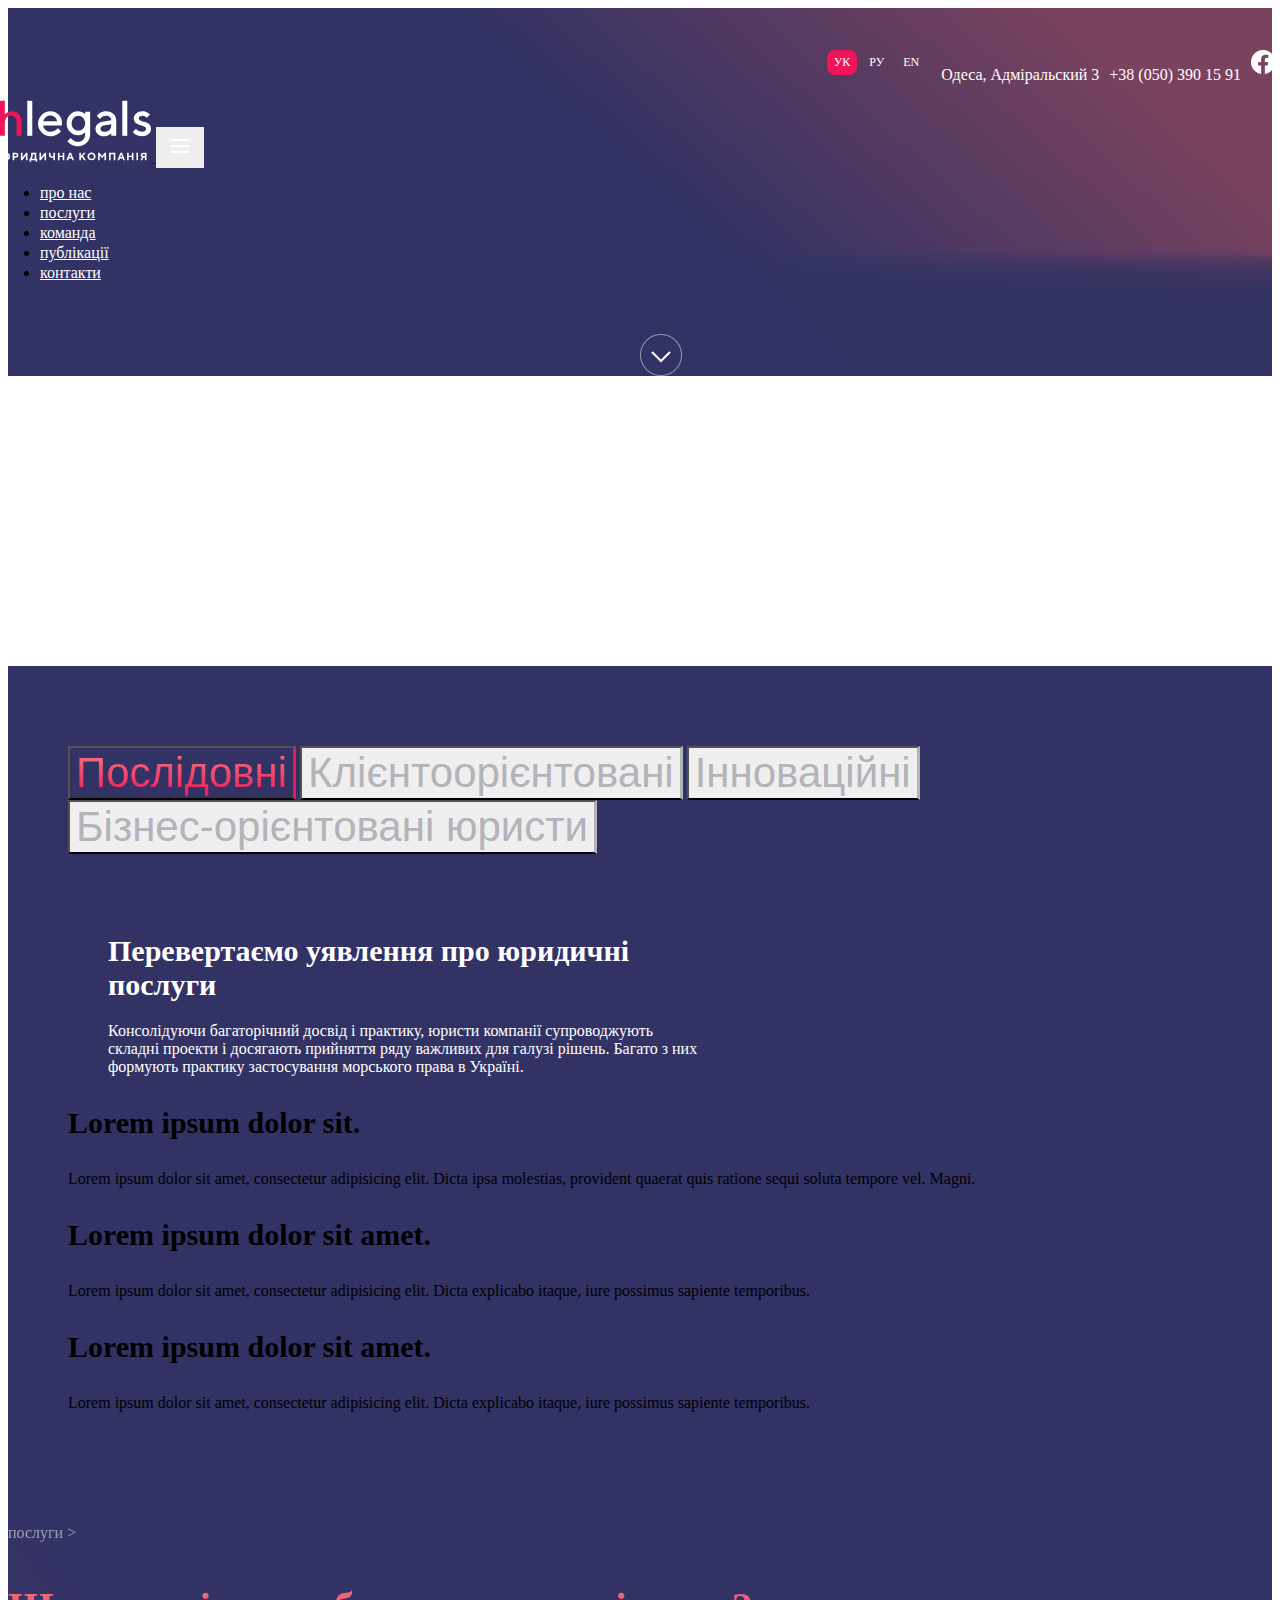
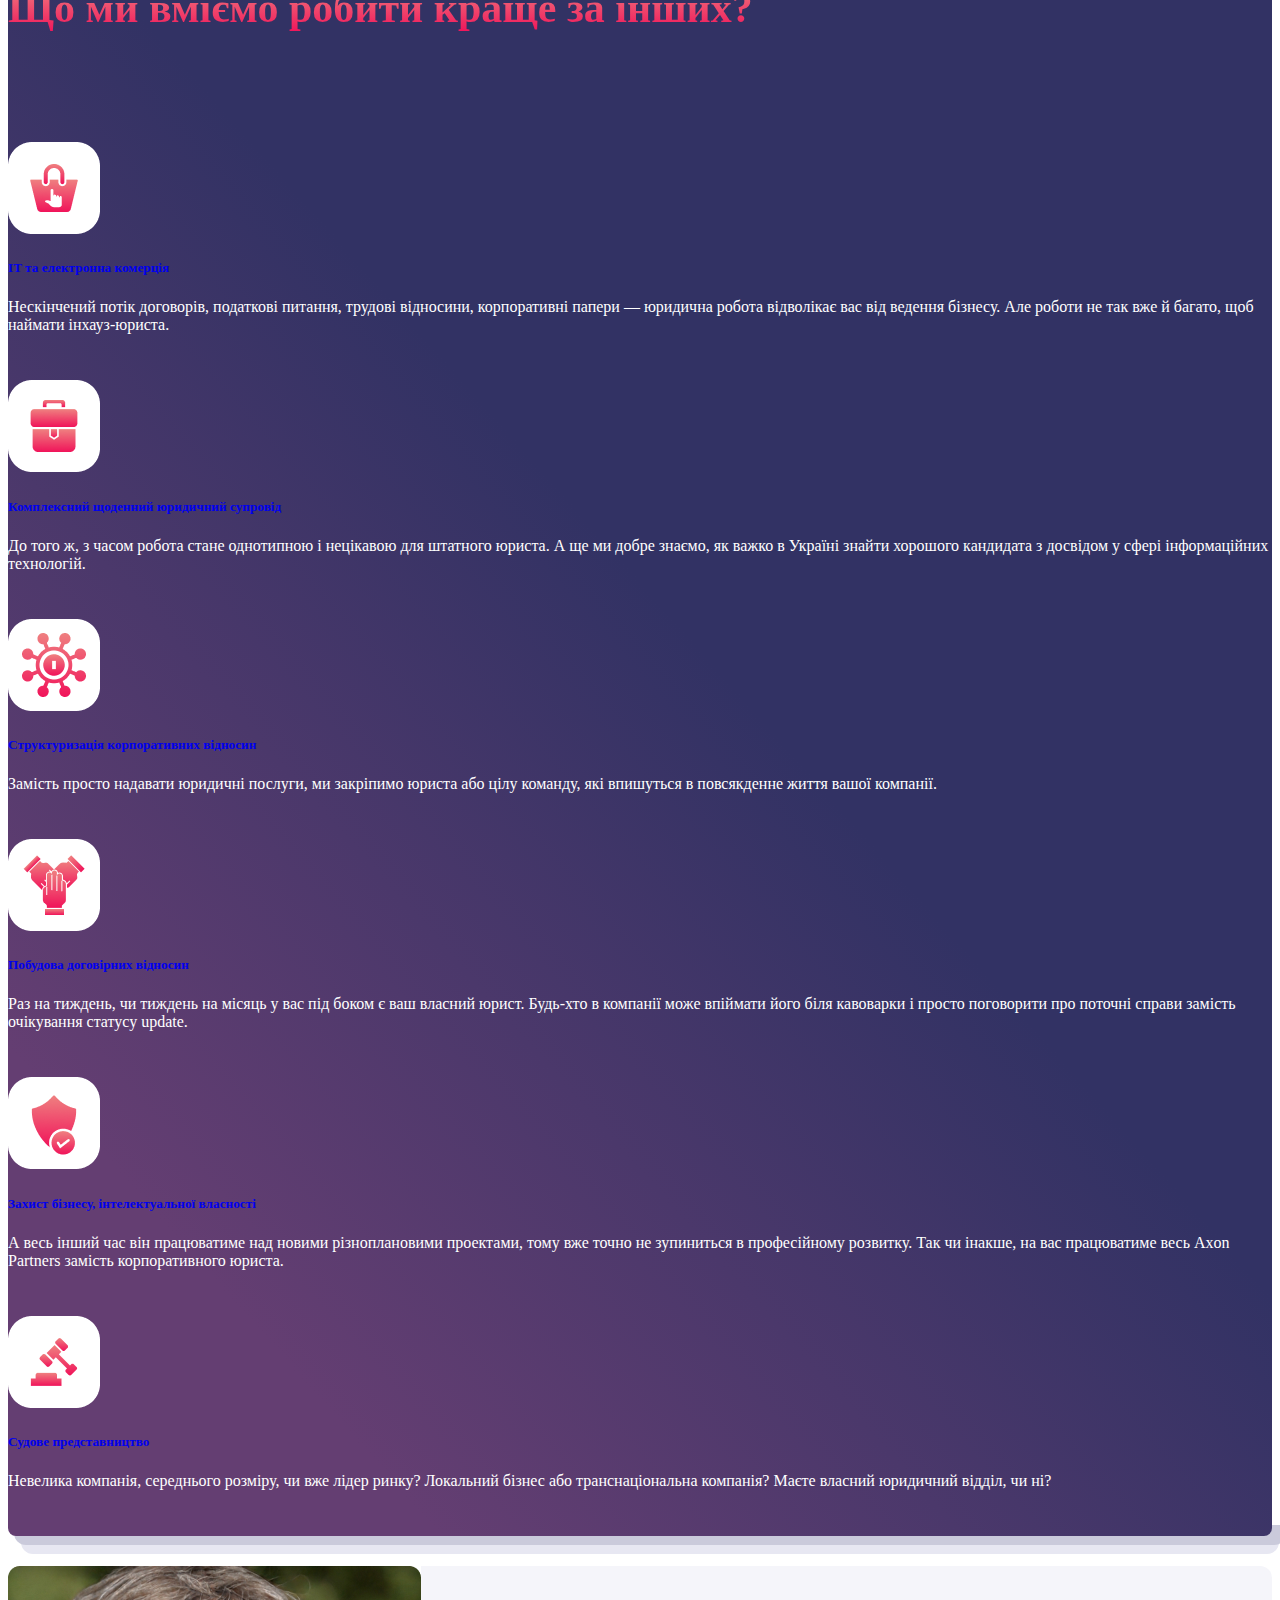
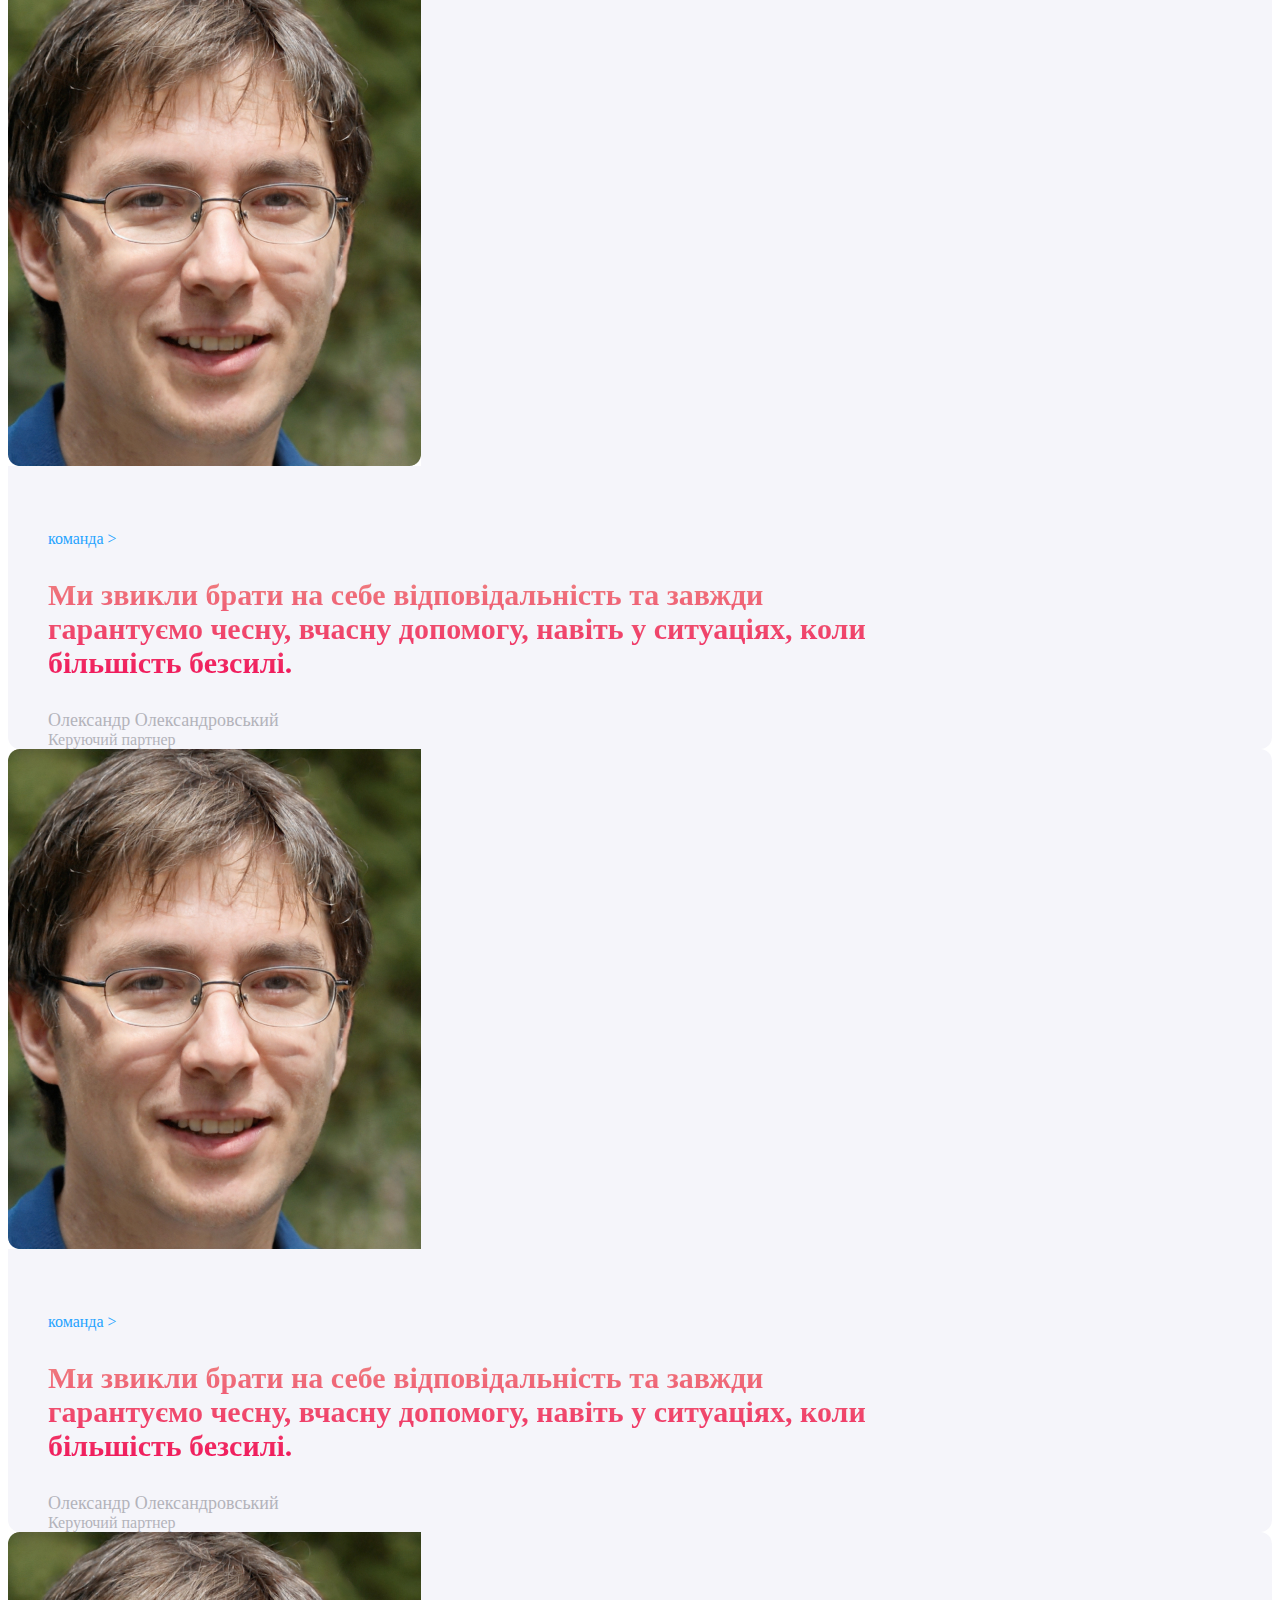
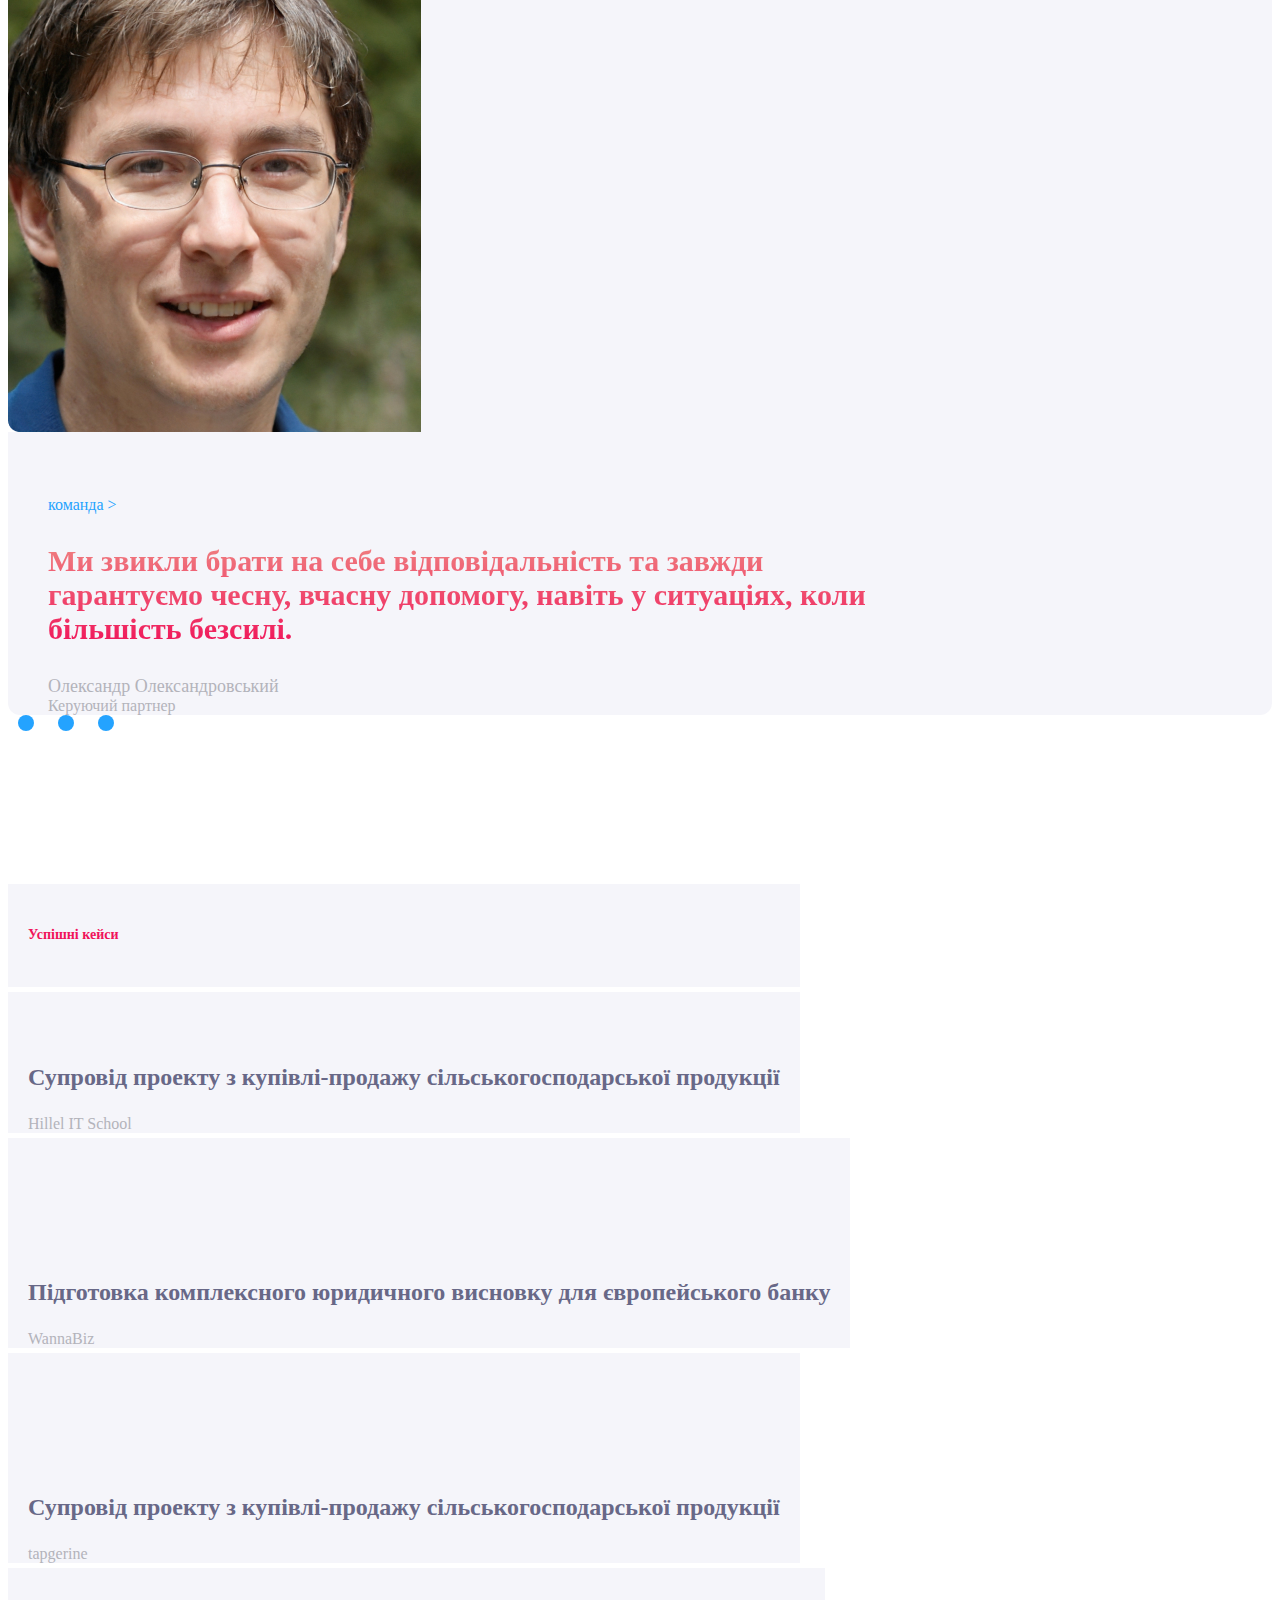
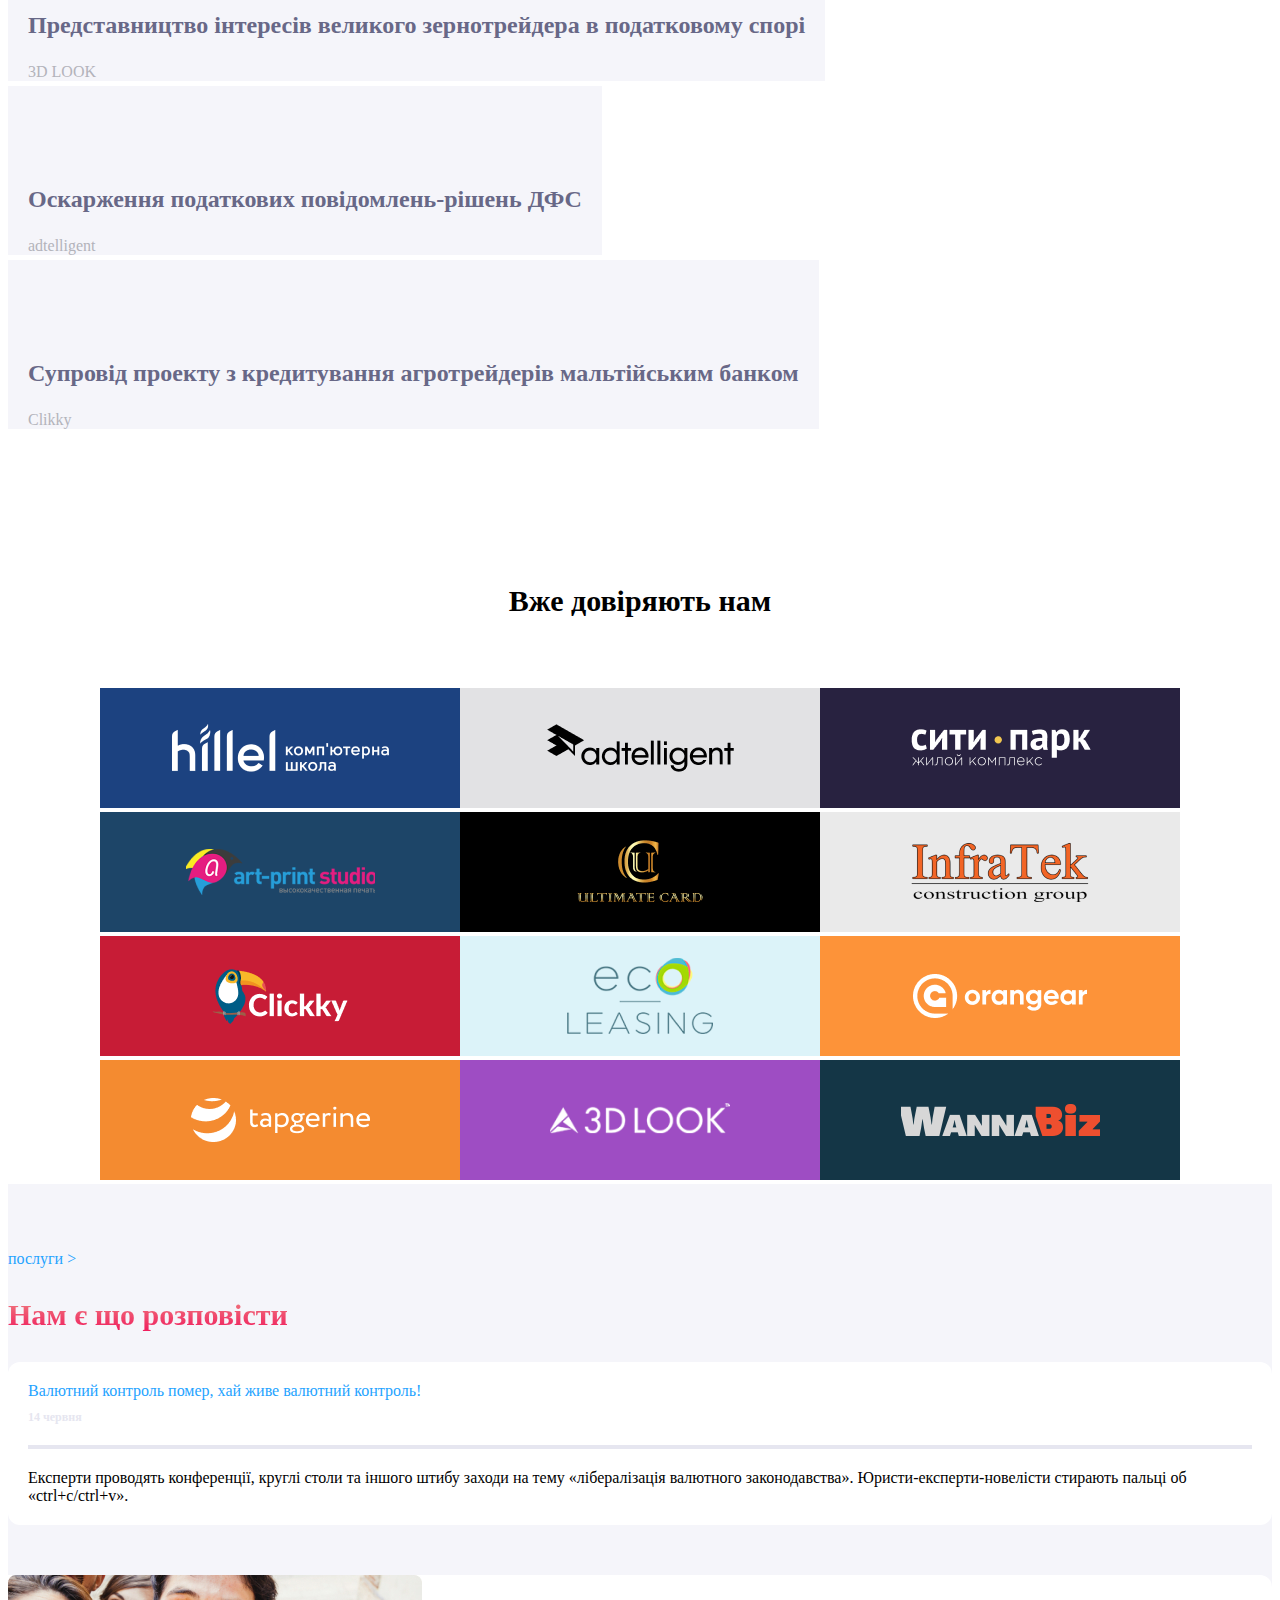
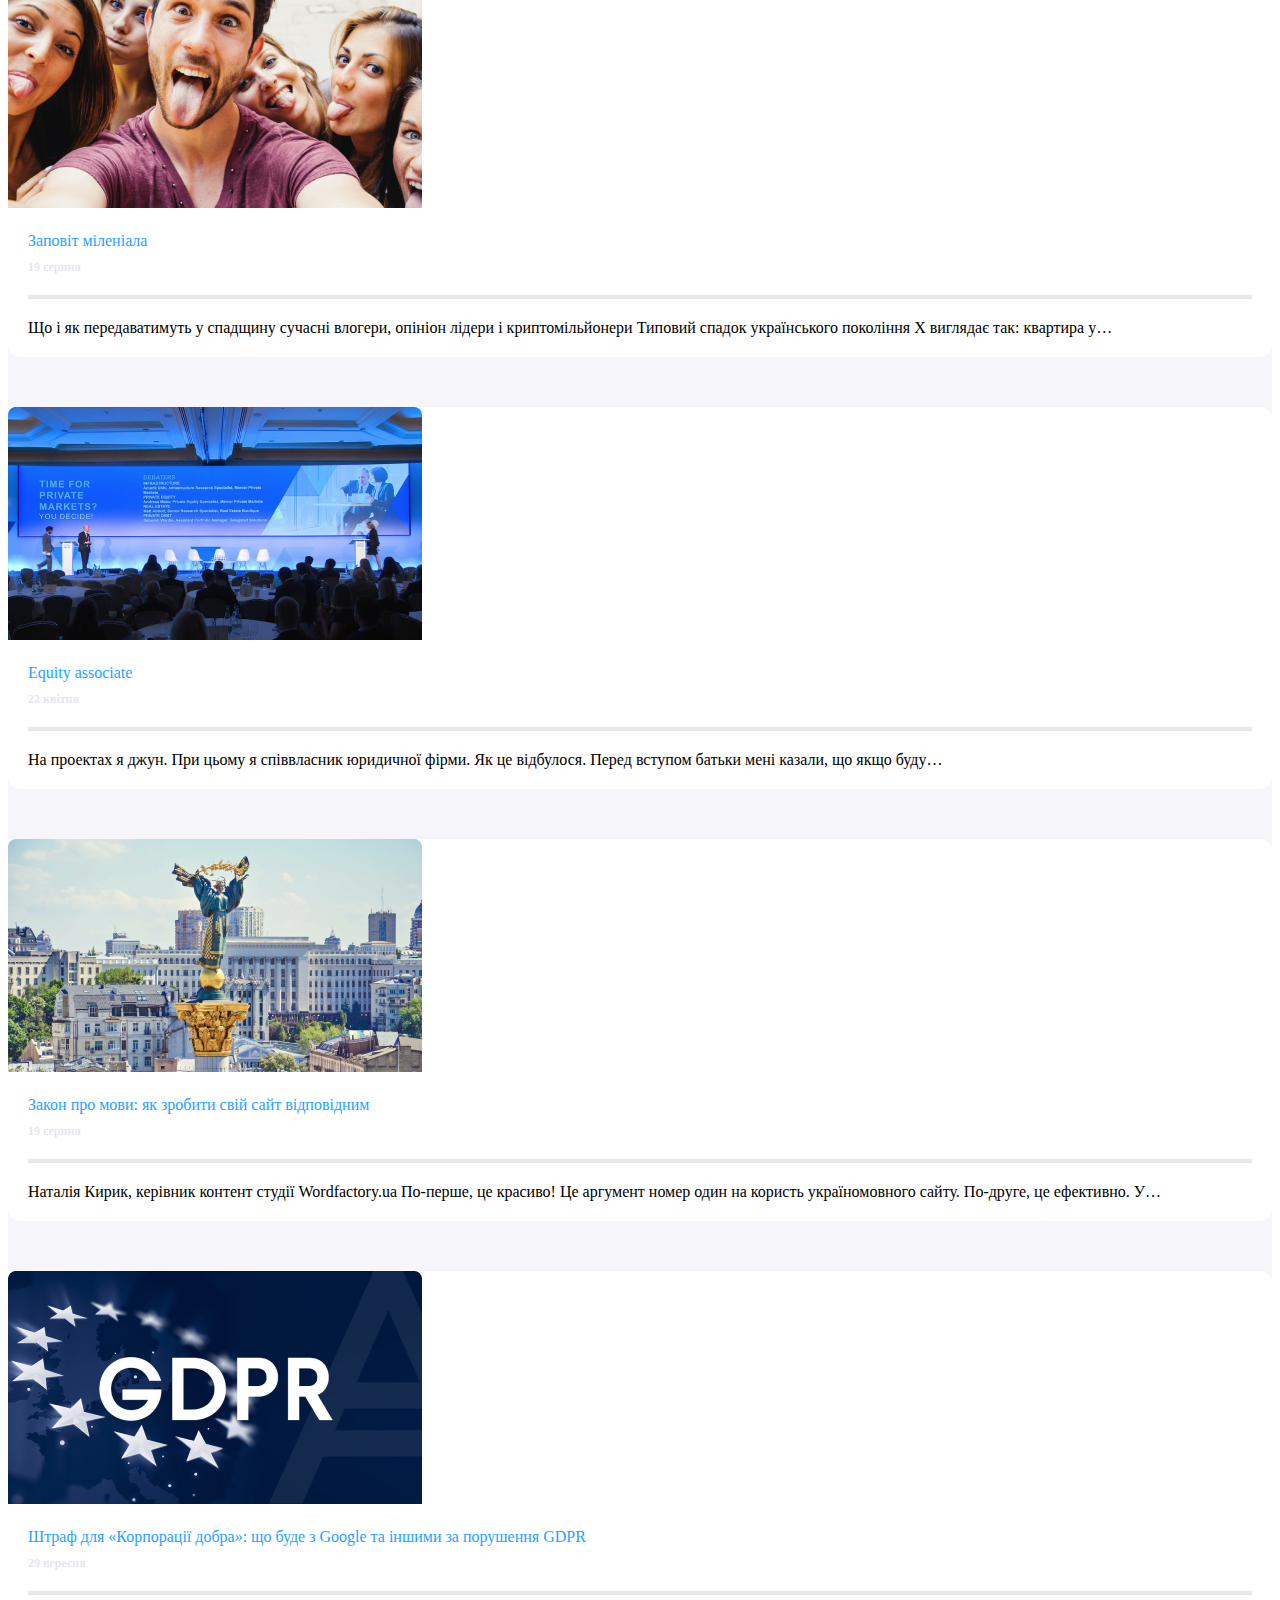
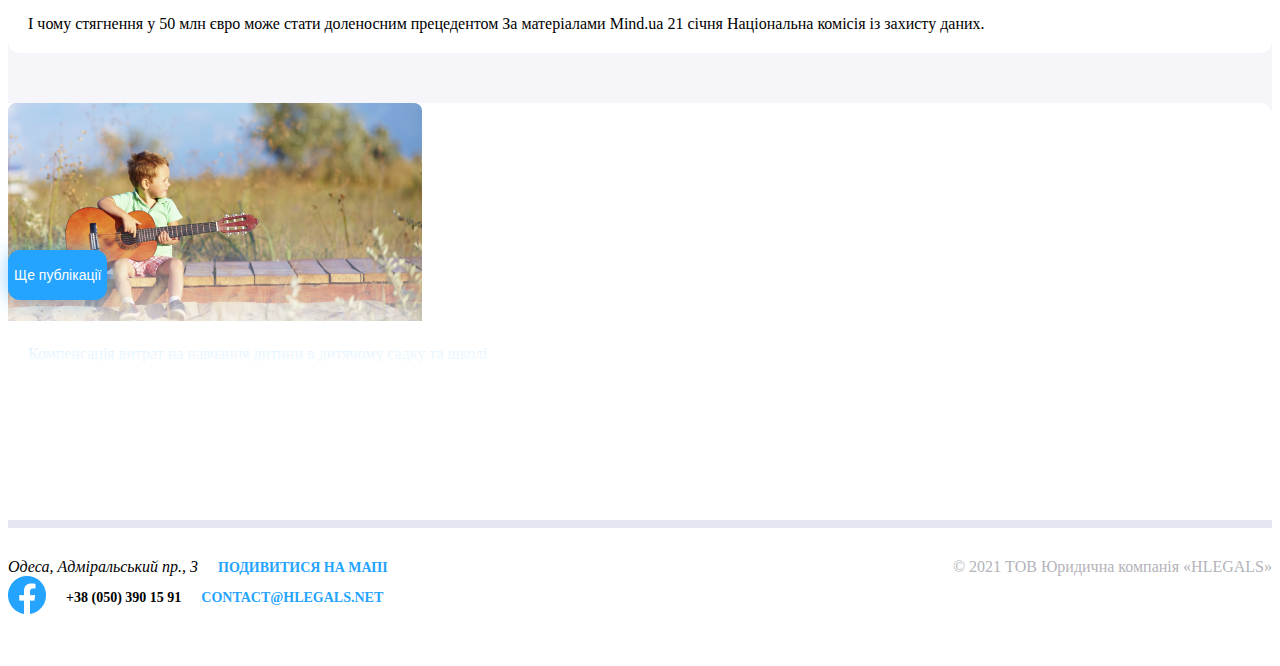
==== commit e15e04b8: "complete1/without fonts" ====
--- a/index.html
+++ b/index.html
@@ -6,6 +6,7 @@
     <title>HW-17-SCHEDROV</title>
     <link href="https://cdn.jsdelivr.net/npm/bootstrap@5.1.3/dist/css/bootstrap.min.css" rel="stylesheet"
           integrity="sha384-1BmE4kWBq78iYhFldvKuhfTAU6auU8tT94WrHftjDbrCEXSU1oBoqyl2QvZ6jIW3" crossorigin="anonymous">
+    <link rel="stylesheet" href="https://cdnjs.cloudflare.com/ajax/libs/animate.css/4.1.1/animate.min.css"/>
     <link rel="stylesheet" href="./style/style.css">
 </head>
 <body>
@@ -20,7 +21,7 @@
                     <li>
                         <div class="nav-lng">
                             <ul>
-                                <li><a href="#">УК</a></li>
+                                <li ><a class="active" href="#">УК</a></li>
                                 <li><a href="#">РУ</a></li>
                                 <li><a href="#">EN</a></li>
                             </ul>
@@ -51,7 +52,7 @@
         <nav class="navbar navbar-expand-lg navbar-light ">
             <div class="container-fluid">
                 <a class="navbar-brand" href="#">
-                    <img class="logo-main" src="./img/Logo-min.svg">
+                    <img class="logo-main" src="./img/Logo-Min.svg">
                 </a>
                 <button class="navbar-toggler" type="button" data-bs-toggle="collapse"
                         data-bs-target="#navbarSupportedContent" aria-controls="navbarSupportedContent"
@@ -62,19 +63,19 @@
                 <div class="collapse justify-content-end navbar-collapse" id="navbarSupportedContent">
                     <ul class="navbar-nav">
                         <li class="nav-item">
-                            <a class="nav-link " href="#">про нас</a>
+                            <a class="nav-link " href="./pages/about.html">про нас</a>
                         </li>
                         <li class="nav-item">
                             <a class="nav-link" href="./pages/services.html">послуги</a>
                         </li>
                         <li class="nav-item">
-                            <a class="nav-link" href="#">команда</a>
+                            <a class="nav-link" href="./pages/team.html">команда</a>
                         </li>
                         <li class="nav-item">
-                            <a class="nav-link" href="#">публікації</a>
+                            <a class="nav-link" href="./pages/publications.html">публікації</a>
                         </li>
                         <li class="nav-item">
-                            <a class="nav-link" href="#">контакти</a>
+                            <a class="nav-link" href="./pages/contact.html">контакти</a>
                         </li>
 
 
@@ -84,10 +85,7 @@
         </nav>
     </div>
 </header>
-
-
 <main>
-
     <div class="splash">
         <div class="container">
 
@@ -206,7 +204,7 @@
                                 <img src="./img/services-icon1.png" alt="services-icon1">
                             </div>
                             <div class="services-item-title">
-                                <h5>IT та електронна комерція</h5>
+                                <a href="./pages/servicepage.html"> <h5>IT та електронна комерція</h5></a>
                             </div>
                             <div class="services-item-text">
                                 <p>Нескінчений потік договорів, податкові питання,
@@ -223,8 +221,8 @@
                                 <img src="./img/services-icon2.png" alt="services-icon2">
                             </div>
                             <div class="services-item-title">
-                                <h5>Комплексний щоденний
-                                    юридичний супровід</h5>
+                                <a href="./pages/servicepage.html"><h5>Комплексний щоденний
+                                    юридичний супровід</h5></a>
                             </div>
                             <div class="services-item-text">
                                 <p>До того ж, з часом робота стане однотипною і нецікавою
@@ -241,7 +239,7 @@
                                 <img src="./img/services-icon3.png" alt="services-icon3">
                             </div>
                             <div class="services-item-title">
-                                <h5>Структуризація корпоративних відносин</h5>
+                                <a href="./pages/servicepage.html"><h5>Структуризація корпоративних відносин</h5></a>
                             </div>
                             <div class="services-item-text">
                                 <p>Замість просто надавати юридичні послуги, ми
@@ -257,7 +255,7 @@
                                 <img src="./img/services-icon4.png" alt="services-icon4">
                             </div>
                             <div class="services-item-title">
-                                <h5>Побудовa договірних відносин</h5>
+                                <a href="./pages/servicepage.html"><h5>Побудовa договірних відносин</h5></a>
                             </div>
                             <div class="services-item-text">
                                 <p>Раз на тиждень, чи тиждень на місяць у вас під боком є ваш власний юрист.
@@ -275,7 +273,7 @@
                                 <img src="./img/services-icon5.png" alt="services-icon5">
                             </div>
                             <div class="services-item-title">
-                                <h5>Захист бізнесу, інтелектуальної власності</h5>
+                                <a href="./pages/servicepage.html"><h5>Захист бізнесу, інтелектуальної власності</h5></a>
                             </div>
                             <div class="services-item-text">
                                 <p>А весь інший час він працюватиме над новими різноплановими проектами,
@@ -292,7 +290,7 @@
                                 <img src="./img/services-icon6.png" alt="services-icon6">
                             </div>
                             <div class="services-item-title">
-                                <h5>Судове представництво</h5>
+                                <a href="./pages/servicepage.html"><h5>Судове представництво</h5></a>
                             </div>
                             <div class="services-item-text">
                                 <p>Невелика компанія, середнього розміру, чи вже лідер ринку?
@@ -309,14 +307,16 @@
 
             </div>
         </div>
-
+        <div class="BGline1">
+
+        </div>
+        <div class="BGline2">
+
+        </div>
 
     </div>
-
     <div class="team-clients">
         <div class="container">
-
-
             <div class="row team">
                 <div id="carouselExampleIndicators" class="carousel slide" data-bs-ride="carousel">
 
@@ -326,7 +326,7 @@
                             <div class="team-item">
 
                                 <div class="team-item-image">
-                                    <img src="img/team1.jpg">
+                                    <img src="./img/team11.jpg">
                                 </div>
 
                                 <div class="team-item-content">
@@ -362,7 +362,7 @@
                             <div class="team-item">
 
                                 <div class="team-item-image">
-                                    <img src="img/team1.jpg">
+                                    <img src="./img/team1.jpg">
                                 </div>
 
                                 <div class="team-item-content">
@@ -398,7 +398,7 @@
                             <div class="team-item">
 
                                 <div class="team-item-image">
-                                    <img src="img/team1.jpg">
+                                    <img src="./img/team1.jpg">
                                 </div>
 
                                 <div class="team-item-content">
@@ -430,15 +430,15 @@
                             </div>
                         </div>
                     </div>
-                    <div class="carousel-indicators">
+                    <div class="new-indicators carousel-indicators">
+                   <div class="carousel-indicators">
                         <button type="button" data-bs-target="#carouselExampleIndicators" data-bs-slide-to="0" class="active" aria-current="true" aria-label="Slide 1">
-                            <img src="./img/Ellipse.png">
                         </button>
                         <button type="button" data-bs-target="#carouselExampleIndicators" data-bs-slide-to="1" aria-label="Slide 2">
-                            <img src="./img/Ellipse.png">
+
                         </button>
                         <button type="button" data-bs-target="#carouselExampleIndicators" data-bs-slide-to="2" aria-label="Slide 3">
-                            <img src="./img/Ellipse.png">
+
                         </button>
                     </div>
                  </div>
@@ -529,10 +529,7 @@
 
 
         </div>
-
-
-    </div>
-
+         </div>
     <div class="clientsafter">
         <div class="container-fluid">
 
@@ -616,7 +613,63 @@
 
 
     </div>
-
+    <div class="clientsList">
+        <div class="container-fluid">
+
+            <div class="row justify-content-center">
+                <div class="col-lg-4 title-block">
+                    <h3>Вже довіряють нам</h3>
+                </div>
+            </div>
+
+
+            <div class="clientsGall">
+
+                <div class="clientsItem">
+                    <img class="item-client" src="./img/Item-1.png">
+                </div>
+                <div class="clientsItem">
+                    <img class="item-client" src="./img/Item-2.png">
+                </div>
+                <div class="clientsItem">
+                    <img class="item-client" src="./img/Item-3.png">
+                </div>
+                <div class="clientsItem">
+                    <img class="item-client" src="./img/Item-4.png">
+                </div>
+                <div class="clientsItem">
+                    <img class="item-client" src="./img/Item-5.png">
+                </div>
+                <div class="clientsItem">
+                    <img class="item-client" src="./img/Item-6.png">
+                </div>
+                <div class="clientsItem">
+                    <img class="item-client" src="./img/Item-7.png">
+                </div>
+                <div class="clientsItem">
+                    <img class="item-client" src="./img/Item-8.png">
+                </div>
+                <div class="clientsItem">
+                    <img class="item-client" src="./img/Item-9.png">
+                </div>
+                <div class="clientsItem">
+                    <img class="item-client" src="./img/Item-10.png">
+                </div>
+                <div class="clientsItem">
+                    <img class="item-client" src="./img/Item-11.png">
+                </div>
+                <div class="clientsItem">
+                    <img class="item-client" src="./img/Item-12.png">
+                </div>
+
+
+
+            </div>
+
+
+
+    </div>
+    </div>
     <div class="publications">
         <div class="container">
             <div class="row">
@@ -639,7 +692,7 @@
                         <div class="publications-item-wrapper">
 
                         <div class="public-item-title">
-                            Валютний контроль помер, хай живе валютний контроль!
+                            <a href="./pages/publications-entry.html">Валютний контроль помер, хай живе валютний контроль!</a>
                         </div>
 
                         <div class="public-item-date">
@@ -664,7 +717,7 @@
                         <div class="publications-item-wrapper">
 
                             <div class="public-item-title">
-                                Заповіт міленіала
+                                <a href="./pages/publications-entry.html">Заповіт міленіала</a>
                             </div>
 
                             <div class="public-item-date">
@@ -692,7 +745,7 @@
                         <div class="publications-item-wrapper">
 
                             <div class="public-item-title">
-                                Equity associate
+                                <a href="./pages/publications-entry.html">Equity associate</a>
                             </div>
 
                             <div class="public-item-date">
@@ -716,7 +769,7 @@
                         <div class="publications-item-wrapper">
 
                             <div class="public-item-title">
-                                Закон про мови: як зробити свій сайт відповідним
+                                <a href="./pages/publications-entry.html">Закон про мови: як зробити свій сайт відповідним</a>
                             </div>
 
                             <div class="public-item-date">
@@ -744,7 +797,7 @@
                         <div class="publications-item-wrapper">
 
                             <div class="public-item-title">
-                                Штраф для «Корпорації добра»: що буде з Google та іншими за порушення GDPR
+                                <a href="./pages/publications-entry.html">Штраф для «Корпорації добра»: що буде з Google та іншими за порушення GDPR</a>
                             </div>
 
                             <div class="public-item-date">
@@ -768,7 +821,7 @@
                         <div class="publications-item-wrapper">
 
                             <div class="public-item-title">
-                                Компенсація витрат на навчання дитини в дитячому садку та школі
+                                <a href="./pages/publications-entry.html"> Компенсація витрат на навчання дитини в дитячому садку та школі</a>
                             </div>
 
                             <div class="public-item-date">
@@ -788,7 +841,7 @@
                 </div>
 
                 <div class="row justify-content-center">
-                    <button>Ще публікації</button>
+                    <button onclick="window.location.href='./pages/publications.html'">Ще публікації</button>
                 </div>
 
                 <div class="gradient"></div>
@@ -798,16 +851,11 @@
 
 
         </div>
-
-
     </div>
-
-
-
-
-
+    </div>
 
 </main>
+
 
 <footer>
     <div class="footer-top-wrapper">
@@ -816,7 +864,7 @@
 
         <div class="footer-content">
 
-            <div class="footer-left">
+         <!--   <div class="footer-left">
 
                 <div class="row up">
                     <div class="col-lg-6">
@@ -850,6 +898,41 @@
             <div class="footer-right">
                 © 2021 ТОВ Юридична компанія «HLEGALS»
             </div>
+-->
+
+            <div class="leftFooter">
+
+                <div class="leftUp">
+                    <div class="left-item">
+                        <address>Одеса, Адміральський пр., 3</address>
+                    </div>
+                    <div class="left-item">
+                        <a href="#">Подивитися на мапі</a>
+                    </div>
+                </div>
+
+
+                  <div class="leftDown">
+                    <div class="left-item">
+                        <a href="#" ><img src="./img/fbfooter.png"></a>
+                    </div>
+                    <div class="left-item">
+                        <div class="phone">
+                            <a href="tel:+380503901591">+38 (050) 390 15 91</a>
+                        </div>
+                    </div>
+
+                    <div class="left-item">
+                        <a href="mailto:contact@hlegals.net">contact@hlegals.net</a>
+                    </div>
+                  </div>
+
+            </div>
+
+            <div class="rightFooter">
+                © 2021 ТОВ Юридична компанія «HLEGALS»
+            </div>
+
 
         </div>
 
@@ -861,9 +944,9 @@
 </footer>
 
 
-<script src="https://cdn.jsdelivr.net/npm/bootstrap@5.1.3/dist/js/bootstrap.bundle.min.js"
-        integrity="sha384-ka7Sk0Gln4gmtz2MlQnikT1wXgYsOg+OMhuP+IlRH9sENBO0LRn5q+8nbTov4+1p"
-        crossorigin="anonymous"></script>
+<script src="https://code.jquery.com/jquery-3.2.1.slim.min.js" integrity="sha384-KJ3o2DKtIkvYIK3UENzmM7KCkRr/rE9/Qpg6aAZGJwFDMVNA/GpGFF93hXpG5KkN" crossorigin="anonymous"></script>
+<script src="https://cdnjs.cloudflare.com/ajax/libs/popper.js/1.12.9/umd/popper.min.js" integrity="sha384-ApNbgh9B+Y1QKtv3Rn7W3mgPxhU9K/ScQsAP7hUibX39j7fakFPskvXusvfa0b4Q" crossorigin="anonymous"></script>
+<script src="https://maxcdn.bootstrapcdn.com/bootstrap/4.0.0/js/bootstrap.min.js" integrity="sha384-JZR6Spejh4U02d8jOt6vLEHfe/JQGiRRSQQxSfFWpi1MquVdAyjUar5+76PVCmYl" crossorigin="anonymous"></script>
 
 
 </body>
--- a/style/style.css
+++ b/style/style.css
@@ -1,3 +1,4 @@
+@charset "UTF-8";
 h1 {
   font-size: 50px;
   text-transform: uppercase;
@@ -49,6 +50,9 @@
   border-radius: 8px;
   padding: 5px 7px;
 }
+header .header-top-wrapper .header-top ul li .nav-lng ul li .active {
+  background-color: #F0145A;
+}
 header .header-top-wrapper .header-top ul li .nav-lng ul li:hover {
   display: inline-block;
   text-decoration: none;
@@ -64,8 +68,21 @@
   color: white;
 }
 header nav #navbarSupportedContent ul li a:hover {
-  color: #F0145A;
+  color: white;
   transition: 0.3s;
+}
+header nav #navbarSupportedContent ul .nav-item {
+  border-bottom: 2px solid transparent;
+}
+header nav #navbarSupportedContent ul .nav-item:hover {
+  border-bottom: 2px solid white;
+  transition: 0.3s;
+}
+header nav #navbarSupportedContent ul .nav-item-active {
+  border-bottom: 2px solid white;
+}
+header nav #navbarSupportedContent ul .nav-item-active a {
+  color: white;
 }
 header nav #navbarSupportedContent.justify-content-end.navbar-collapse.collapse.show ul li a {
   color: white;
@@ -159,10 +176,31 @@
 }
 
 #experience-services {
+  background: linear-gradient(228.57deg, #323264 11.93%, #323264 57.17%, #643E72 87.46%);
   border-bottom-left-radius: 8px;
   border-bottom-right-radius: 8px;
   margin: 0 auto;
-  background: linear-gradient(228.57deg, #323264 11.93%, #323264 57.17%, #643E72 87.46%);
+  position: relative;
+}
+#experience-services .BGline1 {
+  position: absolute;
+  min-width: 99%;
+  border: 10px solid #CACADB;
+  bottom: -9px;
+  left: 0.5%;
+  border-bottom-left-radius: 12px;
+  border-bottom-right-radius: 12px;
+  z-index: -1;
+}
+#experience-services .BGline2 {
+  position: absolute;
+  min-width: 98%;
+  border: 10px solid #E7E7F2;
+  bottom: -18px;
+  left: 1%;
+  border-bottom-left-radius: 12px;
+  border-bottom-right-radius: 12px;
+  z-index: -2;
 }
 #experience-services .experience {
   padding: 80px 60px;
@@ -192,6 +230,23 @@
 #experience-services .experience .tab-content > .active h3 {
   margin-bottom: 20px;
 }
+#experience-services .btn-more {
+  padding: 40px 0 80px 0;
+}
+#experience-services .btn-more button {
+  color: white;
+  background-color: #24A3FF;
+  border: none;
+  border-radius: 12px;
+  height: 50px;
+  max-width: 250px;
+  box-shadow: 0px 0px 20px rgba(36, 163, 255, 0.5);
+  font-size: 14px;
+}
+#experience-services .line {
+  border: 4px solid #FFFFFF;
+  opacity: 0.5;
+}
 #experience-services .services .services-subcategory {
   color: #FFFFFF;
   opacity: 50%;
@@ -215,8 +270,50 @@
 #experience-services .services .services-grid .services-item .services-item-title {
   color: #24A3FF;
 }
+#experience-services .services .services-grid .services-item .services-item-title a {
+  text-decoration: none;
+}
+#experience-services .services .services-grid .services-item .services-item-title a:hover {
+  color: #F0145A;
+}
 #experience-services .services .services-grid .services-item .services-item-text {
   color: white;
+}
+#experience-services .list-services .list-title {
+  color: white;
+  padding: 20px 0;
+}
+#experience-services .list-services .list-title h3 {
+  font-size: 24px;
+}
+#experience-services .list-services .list-content {
+  display: flex;
+  justify-content: space-between;
+  flex-wrap: wrap;
+  align-content: center;
+}
+#experience-services .list-services .list-content ul {
+  padding-left: 10px;
+  position: relative;
+}
+#experience-services .list-services .list-content ul li {
+  list-style: none;
+  font-size: 18px;
+  padding-bottom: 20px;
+  color: white;
+}
+#experience-services .list-services .list-content ul li::before {
+  content: "● ";
+  position: absolute;
+  left: -10px;
+  color: #F0145A;
+  font-size: 15px;
+}
+#experience-services .list-services .list-content .left-list {
+  max-width: 550px;
+}
+#experience-services .list-services .list-content .right-list {
+  max-width: 550px;
 }
 
 @media (max-width: 335px) {
@@ -248,6 +345,9 @@
 .team-clients .team {
   margin-bottom: 80px;
 }
+.team-clients .team #carouselExampleIndicators {
+  margin: 0 0 150px 0;
+}
 .team-clients .team .carousel-indicators {
   bottom: -50px;
 }
@@ -269,9 +369,8 @@
   color: #24A3FF;
   margin-bottom: 3px;
 }
-.team-clients .team .team-item .team-item-content .item-title {
+.team-clients .team .team-item .team-item-content .item-title h3 {
   max-width: 100%;
-  font-size: 42px;
   background: -webkit-linear-gradient(90.13deg, #F0145A 0.84%, #EF8080 99.96%);
   -webkit-background-clip: text;
   -webkit-text-fill-color: transparent;
@@ -405,18 +504,89 @@
 .team-clients .clients .col-lg-5 .clients-item6 .item6-author {
   color: #B3B3BA;
 }
+.team-clients .gallery-clients {
+  padding: 75px 0 75px 0;
+  display: flex;
+  align-items: center;
+}
+.team-clients .carousel-item-set {
+  display: flex;
+  flex-wrap: wrap;
+  justify-content: space-between;
+  align-items: center;
+}
+.team-clients .carousel-item-set .item-set-img {
+  width: 300px;
+  height: 109px;
+  background-color: white;
+  display: flex;
+  justify-content: center;
+  align-items: center;
+  align-self: center;
+  border-radius: 12px;
+}
+.team-clients .carousel-item-set .item-set-img:hover {
+  animation: bounceIn;
+  animation-duration: 0.4s;
+}
+.team-clients .carousel-item-set .item-set-img img {
+  max-height: 60px;
+}
+.team-clients .new-indicators.carousel-indicators {
+  bottom: -62px;
+}
+.team-clients .new-indicators.carousel-indicators button {
+  background-color: #24A3FF;
+  height: 16px;
+  width: 16px;
+  margin: 0 10px;
+  border: 0;
+  border-radius: 10px;
+}
 
 @media (max-width: 1400px) {
   .team .team-item .team-item-content {
     max-width: 60%;
   }
-}
-@media (max-width: 1200px) {
+  .gallery-clients {
+    margin: 0 auto;
+    max-width: 922px;
+  }
+}
+@media (max-width: 1250px) {
   .team .team-item .team-item-content {
     max-width: 50%;
   }
+  .gallery-clients {
+    margin: 0 auto;
+    max-width: 900px;
+  }
 }
 @media (max-width: 992px) {
+  .team-clients .team #carouselExampleIndicators .carousel-inner .carousel-item .team-item {
+    flex-direction: column-reverse;
+  }
+  .team-clients .team #carouselExampleIndicators .carousel-inner .carousel-item .team-item .team-item-image {
+    padding: 20px 0 40px 40px;
+    align-self: start;
+  }
+  .team-clients .team #carouselExampleIndicators .carousel-inner .carousel-item .team-item .team-item-image img {
+    width: 60px;
+    height: 60px;
+    border-radius: 50%;
+  }
+  .team-clients .team #carouselExampleIndicators .carousel-inner .carousel-item .team-item .team-item-content {
+    max-width: 91%;
+  }
+
+  .gallery-clients {
+    margin: 0 auto;
+  }
+  .gallery-clients .carousel-item-set {
+    justify-content: center;
+  }
+}
+@media (max-width: 768px) {
   .team .team-item .team-item-image {
     align-self: end;
   }
@@ -426,10 +596,13 @@
     border-radius: 50%;
   }
   .team .team-item .team-item-content {
-    max-width: 91%;
-  }
-}
-@media (max-width: 768px) {
+    max-width: 80%;
+  }
+}
+@media (max-width: 576px) {
+  .team .team-item {
+    display: flex;
+  }
   .team .team-item .team-item-image {
     align-self: end;
   }
@@ -439,24 +612,22 @@
     border-radius: 50%;
   }
   .team .team-item .team-item-content {
-    max-width: 80%;
-  }
-}
-@media (max-width: 576px) {
-  .team .team-item .team-item-image {
-    align-self: end;
-  }
-  .team .team-item .team-item-image img {
-    width: 60px;
-    height: 60px;
-    border-radius: 50%;
-  }
-  .team .team-item .team-item-content {
-    max-width: 70%;
+    max-width: 100%;
     padding: 30px 0 0 10px;
   }
+  .team .team-item .team-item-content .item-title {
+    font-size: 22px;
+  }
+  .team .team-item .team-item-content .item-title h3 {
+    font-size: 22px;
+  }
+
+  .gallery-clients .carousel-item-set {
+    justify-content: center;
+  }
 }
 .clientsafter {
+  display: none;
   margin: 0 auto;
 }
 .clientsafter .title-block {
@@ -477,6 +648,34 @@
   max-width: 360px;
 }
 
+.clientsList {
+  padding-top: 40px;
+  margin: 0 auto;
+}
+.clientsList .title-block {
+  text-align: center;
+  padding-bottom: 40px;
+}
+.clientsList .clientsGall {
+  margin: 0 auto;
+  justify-content: center;
+  max-width: 1440px;
+  display: flex;
+  flex-wrap: wrap;
+}
+.clientsList .clientsGall .clientsItem img:hover {
+  animation: bounceIn;
+  animation-duration: 0.5s;
+}
+
+@media (max-width: 568px) {
+  .clientsList .clientsGall .clientsItem {
+    max-width: 50%;
+  }
+  .clientsList .clientsGall .clientsItem .item-client {
+    max-width: 100%;
+  }
+}
 .publications {
   background-color: #F5F5FA;
   padding-top: 50px;
@@ -509,8 +708,12 @@
 .publications .publications-grid .publications-item .publications-item-wrapper {
   padding: 20px 20px 20px 20px;
 }
-.publications .publications-grid .publications-item .publications-item-wrapper .public-item-title {
+.publications .publications-grid .publications-item .publications-item-wrapper .public-item-title a {
+  text-decoration: none;
   color: #24A3FF;
+}
+.publications .publications-grid .publications-item .publications-item-wrapper .public-item-title a:hover {
+  color: #F0145A;
 }
 .publications .publications-grid .publications-item .publications-item-wrapper .public-item-date {
   color: #E6E6F0;
@@ -535,6 +738,8 @@
   position: absolute;
   bottom: 170px;
   z-index: 1;
+  box-shadow: 0px 0px 20px rgba(36, 163, 255, 0.5);
+  font-size: 14px;
 }
 .publications .publications-grid .gradient {
   position: absolute;
@@ -547,8 +752,16 @@
   left: 0;
 }
 
-footer {
-  height: 151px;
+@media (max-width: 576px) {
+  .publications .publications-grid .publications-item .publications-item-wrapper .public-item-line {
+    display: none;
+  }
+  .publications .publications-grid .publications-item .publications-item-wrapper .public-item-content {
+    display: none;
+  }
+}
+footer .footer-top-wrapper {
+  padding-bottom: 40px;
 }
 footer .footer-top-wrapper .separator {
   border: 4px solid #E6E6F0;
@@ -587,21 +800,81 @@
   font-weight: 400;
   font-size: 16px;
 }
+footer .footer-top-wrapper .footer-content .leftFooter .leftUp {
+  display: flex;
+  flex-wrap: wrap;
+  justify-content: center;
+}
+footer .footer-top-wrapper .footer-content .leftFooter .leftUp .left-item:not(:first-child) {
+  padding-left: 20px;
+}
+footer .footer-top-wrapper .footer-content .leftFooter .leftUp .left-item a {
+  color: #24A3FF;
+  font-size: 14px;
+  font-weight: 700;
+  text-transform: uppercase;
+  text-decoration: none;
+}
+footer .footer-top-wrapper .footer-content .leftFooter .leftUp .left-item a:hover {
+  color: #F0145A;
+}
+footer .footer-top-wrapper .footer-content .leftFooter .leftDown {
+  display: flex;
+  flex-wrap: wrap;
+}
+footer .footer-top-wrapper .footer-content .leftFooter .leftDown .left-item:not(:first-child) {
+  padding-left: 20px;
+}
+footer .footer-top-wrapper .footer-content .leftFooter .leftDown .left-item {
+  align-self: center;
+}
+footer .footer-top-wrapper .footer-content .leftFooter .leftDown .left-item a {
+  color: #24A3FF;
+  font-size: 14px;
+  font-weight: 700;
+  text-transform: uppercase;
+  text-decoration: none;
+}
+footer .footer-top-wrapper .footer-content .leftFooter .leftDown .left-item a:hover {
+  color: #F0145A;
+}
+footer .footer-top-wrapper .footer-content .leftFooter .leftDown .left-item .phone a {
+  color: black;
+  font-size: 14px;
+  font-weight: 700;
+  text-transform: uppercase;
+  text-decoration: none;
+}
+footer .footer-top-wrapper .footer-content .leftFooter .leftDown .left-item .phone a:hover {
+  color: #F0145A;
+}
+footer .footer-top-wrapper .footer-content .rightFooter {
+  color: #B3B3BA;
+  font-weight: 400;
+  font-size: 16px;
+}
 
 @media (max-width: 568px) {
-  footer .footer-top-wrapper .footer-top {
-    justify-content: center;
-  }
-  footer .footer-top-wrapper .footer-top .footer-adress {
-    max-width: 120%;
-    padding-right: 0;
-  }
-  footer .footer-top-wrapper .footer-top .footer-crop {
-    max-width: 100%;
-    padding: 0 40px;
-  }
-  footer .footer-top-wrapper .footer-top .footer-contacts ul {
-    justify-content: center;
+  footer .footer-top-wrapper .leftFooter {
+    width: 100%;
+  }
+  footer .footer-top-wrapper .leftFooter .leftUp {
+    flex-direction: column;
+  }
+  footer .footer-top-wrapper .leftFooter .leftDown {
+    flex-direction: column;
+  }
+  footer .footer-top-wrapper .leftFooter .leftDown .left-item {
+    padding-top: 20px;
+  }
+  footer .footer-top-wrapper .leftFooter .left-item {
+    margin: 0 auto;
+  }
+  footer .footer-top-wrapper .rightFooter {
+    padding: 30px 0 118px 0;
+    max-width: 80%;
+    margin: 0 auto;
+    text-align: center;
   }
 }
 
